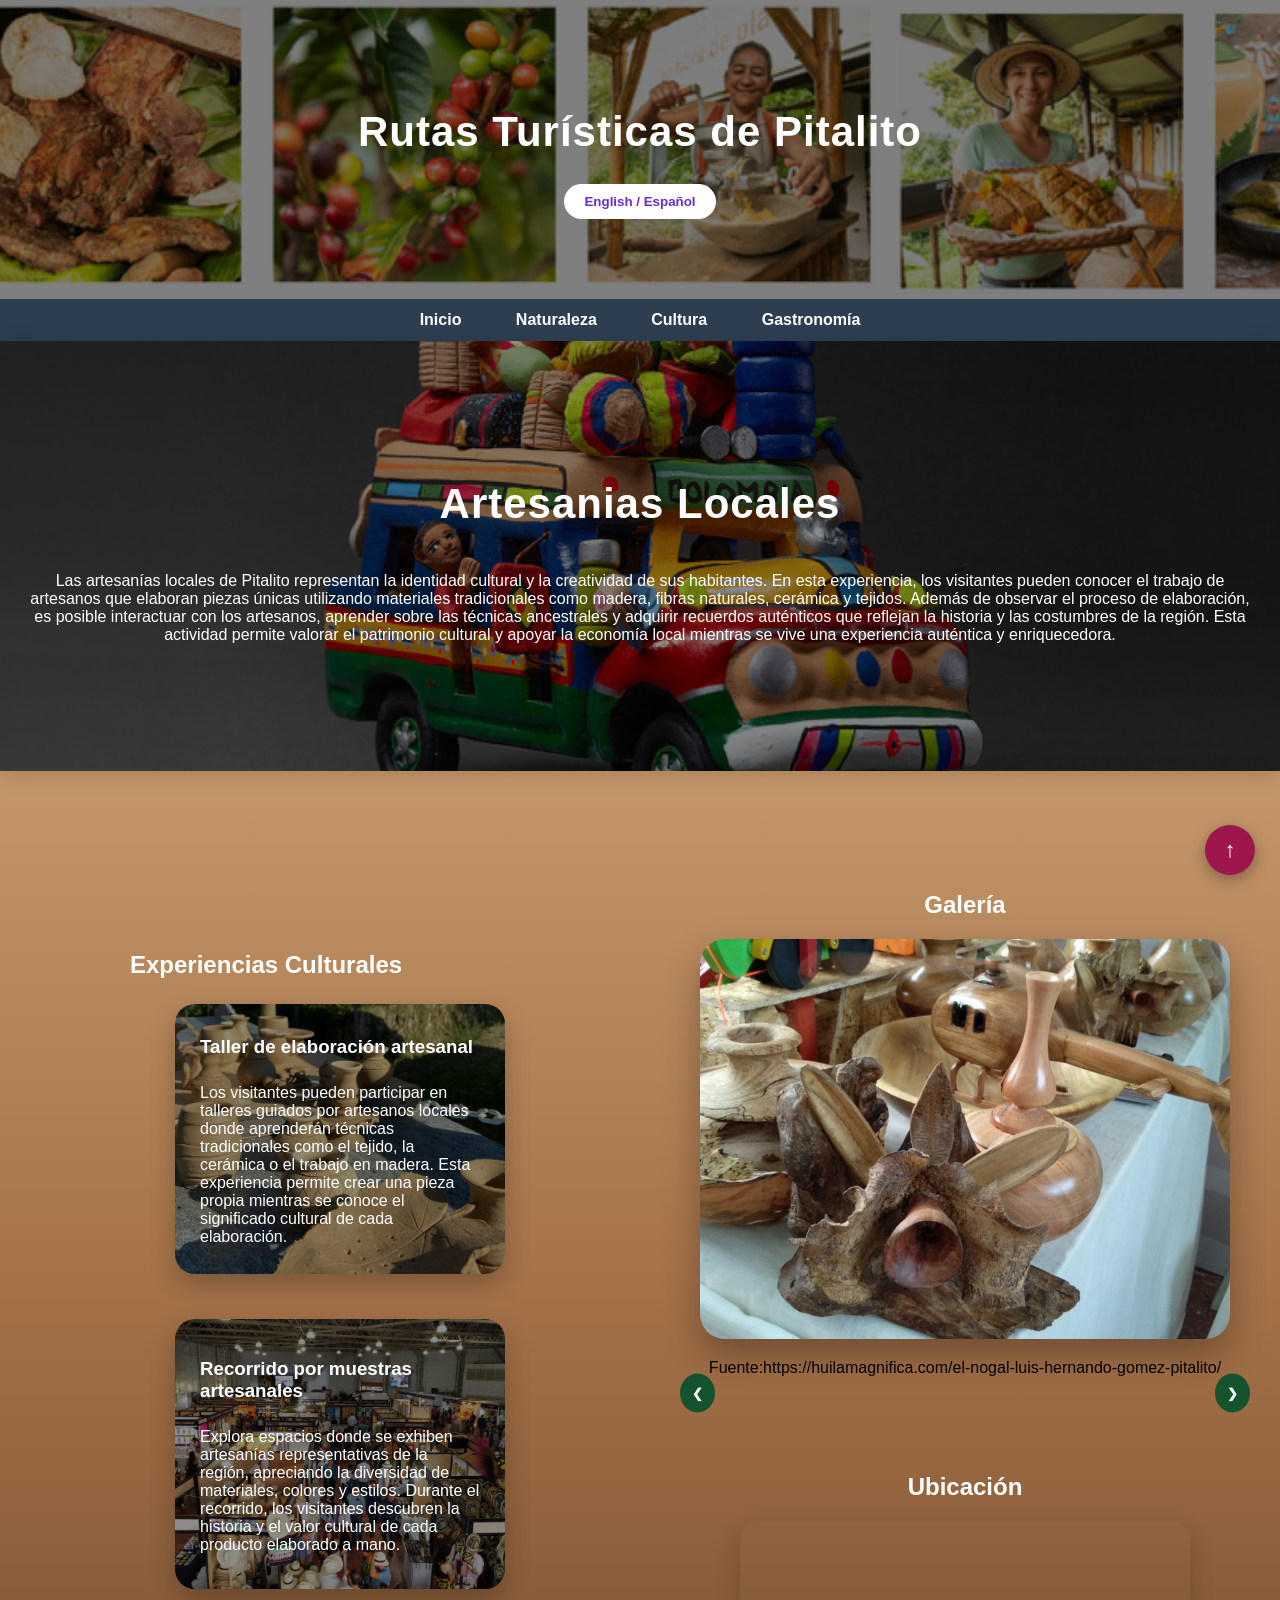
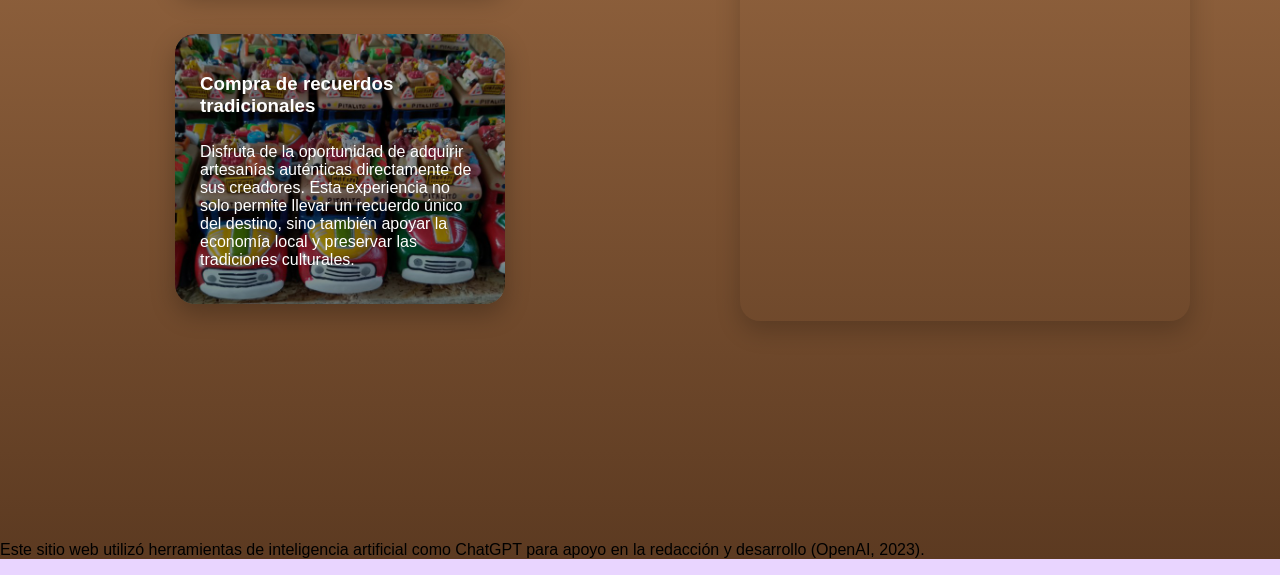
==== artesanias.html @ 1d229883 "Update artesanias.html" ====
<!DOCTYPE html>
<html lang="es">
<head>
<meta charset="UTF-8">
<meta name="viewport" content="width=device-width, initial-scale=1.0">
<title>Artesanias Locales</title>
<link rel="stylesheet" href="styles.css">
</head>

<body class="artesanias-page">

<header>
<h1 id="title">Rutas Turísticas de Pitalito</h1>
<button onclick="changeLanguage()">English / Español</button>
</header>

<nav class="navbar">
<ul>
<li><a href="index.html" id="nav-home">Inicio</a></li>
<li><a href="naturaleza.html" id="nav-nature">Naturaleza</a></li>
<li><a href="cultura.html" id="nav-culture">Cultura</a></li>
<li><a href="gastronomia.html" id="nav-food">Gastronomía</a></li>
</ul>
</nav>

<header class="sub3-hero">
<h1 id="artesanias-title">Artesanias Locales</h1>

<p id="artesanias-hero">
Las artesanías locales de Pitalito representan la identidad cultural y la creatividad de sus habitantes.
En esta experiencia, los visitantes pueden conocer el trabajo de artesanos que elaboran piezas únicas utilizando materiales tradicionales como madera, fibras naturales, cerámica y tejidos.
Además de observar el proceso de elaboración, es posible interactuar con los artesanos, aprender sobre las técnicas ancestrales y adquirir recuerdos auténticos que reflejan la historia y las costumbres de la región.
Esta actividad permite valorar el patrimonio cultural y apoyar la economía local mientras se vive una experiencia auténtica y enriquecedora.
</p>
</header>

<main class="detail-container">

<div class="artesanias-layout">

<!-- ⭐ EXPERIENCIAS -->
<section class="experiences">

<h2 id="art-exp-title">Experiencias Culturales</h2>

<div class="exp-grid">

<div class="exp-card artesanias1">
<h3 id="art-exp1-title">Taller de elaboración artesanal</h3>
<p id="art-exp1-desc">
Los visitantes pueden participar en talleres guiados por artesanos locales donde aprenderán técnicas tradicionales como el tejido, la cerámica o el trabajo en madera.
Esta experiencia permite crear una pieza propia mientras se conoce el significado cultural de cada elaboración.
</p>
</div>

<div class="exp-card artesanias2">
<h3 id="art-exp2-title">Recorrido por muestras artesanales</h3>
<p id="art-exp2-desc">
Explora espacios donde se exhiben artesanías representativas de la región, apreciando la diversidad de materiales, colores y estilos.
Durante el recorrido, los visitantes descubren la historia y el valor cultural de cada producto elaborado a mano.
</p>
</div>

<div class="exp-card artesanias3">
<h3 id="art-exp3-title">Compra de recuerdos tradicionales</h3>
<p id="art-exp3-desc">
Disfruta de la oportunidad de adquirir artesanías auténticas directamente de sus creadores.
Esta experiencia no solo permite llevar un recuerdo único del destino, sino también apoyar la economía local y preservar las tradiciones culturales.
</p>
</div>

</div>
</section>

<!-- ⭐ COLUMNA DERECHA -->
<div class="right-column">

<!-- ⭐ GALERÍA -->
<section class="gallery">

<h2 id="gallery-title">Galería</h2>

<div class="slide active">
<img src="images/artesaniasa.jpg">
<p class="img-source" id="art-img1">Fuente:https://huilamagnifica.com/el-nogal-luis-hernando-gomez-pitalito/ </p>
</div>

<div class="slide">
<img src="images/artesaniasb.jpg">
<p class="img-source" id="art-img2">Fuente:https://huilamagnifica.com/artesanias-exoticas-jhon-edison-ramirez-pitalito/<e/p>
</div>
  
<div class="slide">
<img src="images/artesaniasc.jpg">
<p class="img-source" id="art-img3">Fuente:https://huilamagnifica.com/cooperativa-de-arte-de-pitalito-coarpi-pitalito/ </p>
</div>

<div class="slide">
<img src="images/artesaniasd.jpg">
<p class="img-source" id="art-img4">Fuente:https://huilamagnifica.com/el-chorote-artesanias-y-ceramicas-acevedo/ </p>
</div>

 
<div class="slide">
<video controls class="gallery-video">
<source src="images/artesanias.mp4" type="video/mp4">
</video>
<p class="img-source" id="art-img5">Fuente: https://www.facebook.com/watch/?v=1665123227615087/</p>
</div>

<div class="slider">
<button class="prev" onclick="moveSlide(-1)">❮</button>
<button class="next" onclick="moveSlide(1)">❯</button>
</div>



<!-- ⭐ MAPA (DEBAJO DE GALERÍA) -->
<section class="map-section">

<h2 id="location-title">Ubicación</h2>

<iframe
src="https://www.google.com/maps?q=Parque+Principal+Pitalito+Huila&output=embed">
</iframe>

</section>

</div>
</div>
</main>

<script>
let index = 0;
const slides = document.querySelectorAll(".slide");

function showSlide(n){
slides.forEach(s => s.classList.remove("active"));
slides[n].classList.add("active");
}

function moveSlide(step){
index += step;
if(index >= slides.length) index = 0;
if(index < 0) index = slides.length - 1;
showSlide(index);
}
</script>

<script src="script.js"></script>

  <a href="#" class="back-to-top">↑</a>
<footer class="footer">
  <p>
    Este sitio web utilizó herramientas de inteligencia artificial como ChatGPT 
    para apoyo en la redacción y desarrollo (OpenAI, 2023).
  </p>
</footer>
  
</body>
</html>
---- styles.css ----
/* =========================
   CONFIGURACIÓN GENERAL
========================= */

html, body {
    margin: 0;
    padding: 0;
    font-family: 'Segoe UI', sans-serif;
    background-color: #e9d5ff;
    scroll-behavior: smooth;
}

/* Contenedor general */
main {
    max-width: 1200px;
    margin: 40px auto;
}

/* =========================
   HEADER
========================= */

header {
    background:
        linear-gradient(rgba(0,0,0,0.5), rgba(0,0,0,0.5)),
        url("images/pitalito.jpg");

    background-size: cover;
    background-position: center;
    background-repeat: no-repeat;

    color: white;
    text-align: center;
    padding: 80px 20px;
    box-shadow: 0 4px 20px rgba(0,0,0,0.15);
}

header h1{
    font-size: 42px;
    letter-spacing: 1px;
}

button {
    padding: 10px 20px;
    border: none;
    border-radius: 30px;
    background-color: white;
    color: #6d28d9;
    cursor: pointer;
    font-weight: bold;
    transition: 0.3s;
}

button:hover {
    background-color: #f3f0ff;
    transform: scale(1.05);
}

/* =========================
   NAVBAR
========================= */

.navbar {
    background-color: #2c3e50;
    padding: 12px 0;
    text-align: center;
}

.navbar ul {
    list-style: none;
    padding: 0;
    margin: 0;
}

.navbar li {
    display: inline-block;
    margin: 0 25px;
}

.navbar a {
    text-decoration: none;
    color: white;
    font-weight: bold;
    transition: 0.3s;
}

.navbar a:hover {
    color: #f39c12;
}

/* =========================
   SECCIONES GENERALES
========================= */

section {
    padding: 60px 40px;
    margin-bottom: 40px;
}

.category {
    padding-top: 0;
}

/* =========================
   SECCIÓN DESTACADA BASE
========================= */

.highlight-section {

    background: rgba(255,255,255,0.75);
    backdrop-filter: blur(10px);

    padding: 60px 20px;
    border-radius: 25px;

    margin-bottom: 30px;

    text-align: center;
    max-width: 1100px;
    margin-left: auto;
    margin-right: auto;

    box-shadow: 0 10px 30px rgba(0,0,0,0.15);
}

.highlight-section h2 {
    font-size: 42px;
    margin-bottom: 15px;
}

.highlight-section p {
    font-size: 18px;
    max-width: 750px;
    margin: 0 auto;
    line-height: 1.7;
}

/* =========================
   NATURALEZA
========================= */

.nature-section h2 {
    color: #14532d;
}

/* =========================
   CULTURA
========================= */

.culture-section h2 {
    color: #1e3a8a;
}

/* =========================
   GASTRONOMÍA
========================= */

.food-section h2 {
    color: #7f1d1d;
}

/* =========================
   HOME - CUADRO BIENVENIDA
========================= */

.home-section {

    background: rgba(255,255,255,0.75);
    backdrop-filter: blur(10px);

    padding-top: 0.5cm;
    padding-bottom: 0.5cm;
    padding-left: 40px;
    padding-right: 40px;

    border-radius: 25px;
    text-align: center;

    max-width: 1100px;
    margin: 40px auto;

    box-shadow: 0 10px 30px rgba(0,0,0,0.15);
}

.home-section h2,
.home-section p {
    max-width: 900px;
    margin-left: auto;
    margin-right: auto;
}

.home-section h2 {
    color: #9d174d;
    font-size: 42px;
}

.home-section p {
    color: #4b5563;
    font-size: 18px;
    line-height: 1.7;
}

/* =========================
   GRID DE CATEGORÍAS
========================= */

.category-content {
    display: grid;
    grid-template-columns: repeat(2, 1fr);
    gap: 40px;
    max-width: 1100px;
    margin: 0 auto;
}

/* =========================
   TARJETAS
========================= */

.card {

    background: white;
    padding: 30px;
    border-radius: 20px;

    box-shadow: 0 10px 30px rgba(0,0,0,0.15);

    transition: all 0.35s ease;

    text-align: center;

    position: relative;
    overflow: hidden;
}

.card h3 {
    font-size: 24px;
    margin-bottom: 15px;
    color: #14532d;
}

.card img {
    width: 100%;
    max-width: 260px;
    height: 170px;
    object-fit: cover;
    border-radius: 15px;
    margin: 15px auto;
    display: block;
}

.card p {
    font-size: 16px;
    line-height: 1.6;
    margin-top: 15px;
    color: #444;
}

/* =========================
   CARDS NATURALEZA
========================= */

.nature-page .card {
    background: linear-gradient(90deg,#dcfce7,#bbf7d0);
    border: 2px solid #86efac;
}

/* =========================
   CARDS CULTURA
========================= */

.culture-page .card {
    background: linear-gradient(90deg,#dbeafe,#bfdbfe);
    border: 2px solid #93c5fd;
}

/* =========================
   CARDS GASTRONOMÍA
========================= */

.gastronomia-page .card {
    background: linear-gradient(90deg,#fee2e2,#fecaca);
    border: 2px solid #fca5a5;
}

.gastronomia-page .card h3 {
    color: #7f1d1d;
}

/* =========================
   CARDS INICIO
========================= */

.home-cards {
    display: grid;
    grid-template-columns: repeat(auto-fit,minmax(300px,1fr));
    gap: 40px;
    max-width: 1200px;
    margin: 40px auto;
    padding: 0 40px;
}

.home-cards .card {
    text-align: center;
    padding: 40px 30px;
    border-radius: 25px;
    background: linear-gradient(90deg,#fef3c7,#fde68a);
    box-shadow: 0 8px 25px rgba(0,0,0,0.15);
    border: 2px solid #fcd34d;
}

.home-cards .card h3 {
    font-size: 28px;
    margin-bottom: 15px;
    color: #92400e;
}

.home-cards .card p {
    font-size: 16px;
    line-height: 1.6;
    margin-bottom: 25px;
    color: #4b5563;
}

.home-cards .card .btn {
    display: inline-block;
    padding: 12px 25px;
    font-weight: bold;
    background-color: #9d174d;
    color: white;
    border-radius: 25px;
    text-decoration: none;
}

/* =========================
   FONDOS DE PÁGINAS
========================= */

body.home-page{
    background: linear-gradient(135deg, #0f2027, #2c5364, #a8e6cf);
    min-height: 100vh;
}

body.nature-page,
body.culture-page,
body.gastronomia-page {
    background: linear-gradient(135deg, #0f2027, #2c5364, #a8e6cf);
    min-height: 100vh;
}

/* capa oscura sobre fondo */

body::before {
    content: "";
    position: fixed;
    top: 0;
    left: 0;

    width: 100%;
    height: 100%;

    background: rgba(0,0,0,0.25);

    z-index: -1;
}

/* =========================
   RESPONSIVE
========================= */

@media (max-width:768px){

    main{
        margin:20px auto;
    }

    section{
        padding:40px 20px;
    }

    .category-content{
        grid-template-columns:1fr;
    }

    .card img{
        max-width:100%;
    }

    .highlight-section h2{
        font-size:32px;
    }

    .home-cards{
        grid-template-columns:1fr;
        padding:0 20px;
    }

}

/* Ocultar navbar solo en inicio */

.home-page .navbar{
    display:none;
}

.hero{
    height: 85vh;

    background:
    linear-gradient(rgba(0,0,0,0.45), rgba(0,0,0,0.45)),
    url("images/Hero.jpg");

    background-size: cover;
    background-position: center;

    display: flex;
    align-items: center;
    justify-content: center;

    text-align: center;
    color: white;
}

.hero-content{
    max-width: 700px;
    padding: 20px;
}

.hero h2{
    font-size: 55px;
    margin-bottom: 20px;
}

.hero p{
    font-size: 20px;
    line-height: 1.6;
    margin-bottom: 30px;
}

.hero-btn{
    background: #f39c12;
    color: white;
    padding: 15px 35px;
    border-radius: 30px;
    text-decoration: none;
    font-weight: bold;
    transition: 0.3s;
}

.hero-btn:hover{
    background: #e67e22;
    transform: scale(1.05);
}
.btn-sub{
display:inline-block;
margin-top:15px;
padding:10px 22px;
background:#14532d;
color:white;
border-radius:20px;
text-decoration:none;
font-weight:bold;
transition:0.3s;
}

.btn-sub:hover{
background:#22c55e;
transform:scale(1.05);
}
.sub-hero{
height:30vh;
background:
linear-gradient(rgba(0,0,0,0.4),rgba(0,0,0,0.4)),
url("images/guaitipan1.jpg");
background-size:cover;
background-position:center;
display:flex;
flex-direction:column;
justify-content:center;
align-items:center;
color:white;
text-align:center;
}

.detail-container{
max-width:1100px;
margin:auto;
padding:40px 20px;
}

.detail-box{
background:white;
padding:40px;
border-radius:20px;
box-shadow:0 10px 30px rgba(0,0,0,0.15);
margin-bottom:40px;
text-align:center;
}

.gallery{
text-align:center;
margin-bottom:40px;
}

.slider{
position:relative;
max-width:700px;
margin:auto;
}

.slide{
width:100%;
border-radius:20px;
display:none;
}

.slide.active{
display:block;
}

.prev,.next{
position:absolute;
top:50%;
transform:translateY(-50%);
background:#14532d;
color:white;
border:none;
padding:12px;
cursor:pointer;
border-radius:50%;
}
.experiences{
margin-top:60px;
text-align:center;
}

.exp-grid{
display:flex;
gap:25px;
justify-content:center;
flex-wrap:wrap;
margin-top:25px;
}

.exp-card{
width:280px;
background:white;
padding:25px;
border-radius:20px;
box-shadow:0 10px 25px rgba(0,0,0,0.15);
transition:0.3s;
}

.exp-card:hover{
transform:translateY(-8px);
}

.exp-card h3{
color:#14532d;
margin-bottom:10px;
}
.prev{ left:-20px;}
.next{ right:-20px;}

.map-section{
text-align:center;
}

.map-section iframe{
width:100%;
height:400px;
border-radius:20px;
border:none;
box-shadow:0 10px 25px rgba(0,0,0,0.2);
}

.slide img,
.gallery-video{
width:100%;
height:400px;
object-fit:cover;
border-radius:25px;
box-shadow:0 15px 35px rgba(0,0,0,0.3);
margin:20px auto;
display:block;
}

.gallery-video{
width:100%;
border-radius:20px;
box-shadow:0 10px 25px rgba(0,0,0,0.2);
}
.guaitipan-layout{
display:flex;
justify-content:center;
gap:60px;
margin-top:50px;
align-items:flex-start;
}

/* EXPERIENCIAS */
.experiences{
width:420px;
text-align:left;
}

.exp-card{
background:white;
padding:20px;
margin-bottom:20px;
border-radius:18px;
box-shadow:0 10px 25px rgba(0,0,0,0.15);
}

/* GALERÍA */
.gallery{
width:100%;
max-width:900px;
margin:auto;
}
/* CARD EXPERIENCIAS CON IMAGEN */

.exp-card{
position:relative;
color:white;
height:220px;
display:flex;
flex-direction:column;
justify-content:center;
border-radius:20px;
overflow:hidden;
padding:25px;
box-shadow:0 10px 25px rgba(0,0,0,0.25);
}

/* CAPA OSCURA PARA QUE EL TEXTO SE LEA */
.exp-card::before{
content:"";
position:absolute;
top:0;
left:0;
width:100%;
height:100%;
background:rgba(0,0,0,0.45);
z-index:1;
}

/* TEXTO ENCIMA */
.exp-card h3,
.exp-card p{
position:relative;
z-index:2;
}

/* IMÁGENES DE FONDO */

.senderismo{
background:url("images/senderismo.jpg") center/cover;
}

.aves{
background:url("images/aves.jpg") center/cover;
}

.foto{
background:url("images/fotografia.jpg") center/cover;
}

.parque1{
background:url("images/parque1.jpg") center/cover;
}

.parque2{
background:url("images/parque2.jpg") center/cover;
}

.parque3{
background:url("images/parque3.jpg") center/cover;
}
.artesanias1{
background:url("images/artesanias0.jpg") center/cover;
}
.artesanias2{
background:url("images/artesanias2.jpg") center/cover;
}
.artesanias3{
background:url("images/artesanias3.jpg") center/cover;
}

.matrimonio1{
background:url("images/matrimonio1.jpg") center/cover;
}
.matrimonio2{
background:url("images/matrimonio2.jpg") center/cover;
}
.matrimonio3{
background:url("images/matrimonio3.jpg") center/cover;
}

.boscafe1{
background:url("images/boscafe1.jpg") center/cover;
}
.boscafe2{
background:url("images/boscafe2.jpg") center/cover;
}
.boscafe3{
background:url("images/boscafe3.jpg") center/cover;
}
.detail-grid{
max-width:1200px;
margin:60px auto;
display:grid;
grid-template-columns: 1fr 1.4fr;
gap:50px;
align-items:start;
}

/* mapa ocupa solo columna derecha */
.detail-grid .map-section{
grid-column:2;
}

/* EXPERIENCIAS */
.detail-grid .experiences{
text-align:left;
}

/* GALERÍA */
.detail-grid .gallery{
width:100%;
}
.exp-card,
.exp-card h3,
.exp-card p{
color:white;
}
/* FONDO DEGRADADO LAGUNA */

body.guaitipan-page{
background: linear-gradient(
180deg,
#0a2f23 0%,
#0f5132 35%,
#0d6efd 70%,
#38bdf8 100%
);
}
/* TITULOS BLANCOS EN SUBSECCIONES */

.experiences h2,
.gallery h2{
color:white;
}
.sub2-hero{
height:30vh;
background:
linear-gradient(rgba(0,0,0,0.4),rgba(0,0,0,0.4)),
url("images/parque.jpg");
background-size:cover;
background-position:center;
display:flex;
flex-direction:column;
justify-content:center;
align-items:center;
color:white;
text-align:center;
}

body.pueblito-page{
background: linear-gradient(
180deg,
#ffd27f 0%,
#ff9a3c 25%,
#ff5e3a 60%,
#b31217 100%
);
}

.pueblito-layout{
display: grid;
grid-template-columns: 1fr 1fr;
gap: 40px;
align-items: start;
}

.right-column{
display: flex;
flex-direction: column;
gap: 40px;
}

body.artesanias-page{
background: linear-gradient(
180deg,
#f5deb3 0%,
#d2a679 25%,
#a47148 60%,
#5c3a21 100%
);
}

.artesanias-layout{
display: grid;
grid-template-columns: 1fr 1fr;
gap: 40px;
align-items: start;
}

.sub3-hero{
height:30vh;
background:
linear-gradient(rgba(0,0,0,0.4),rgba(0,0,0,0.4)),
url("images/artesanias1.jpg");
background-size:cover;
background-position:center;
display:flex;
flex-direction:column;
justify-content:center;
align-items:center;
color:white;
text-align:center;
}

.cafe-layout{
display: grid;
grid-template-columns: 1fr 1fr;
gap: 40px;
align-items: start;
}

body.cafe-page{
background: linear-gradient(
180deg,
#a67c52 0%,
#6f4e37 35%,
#4b2e2b 70%,
#1c0f0a 100%
);
}

.sub4-hero{
height:30vh;
background:
linear-gradient(rgba(0,0,0,0.4),rgba(0,0,0,0.4)),
url("images/cafe.jpg");
background-size:cover;
background-position:center;
display:flex;
flex-direction:column;
justify-content:center;
align-items:center;
color:white;
text-align:center;
}

.sub5-hero{
height:30vh;
background:
linear-gradient(rgba(0,0,0,0.4),rgba(0,0,0,0.4)),
url("images/matrimonio.jpg");
background-size:cover;
background-position:center;
display:flex;
flex-direction:column;
justify-content:center;
align-items:center;
color:white;
text-align:center;
}

.sub6-hero{
height:30vh;
background:
linear-gradient(rgba(0,0,0,0.4),rgba(0,0,0,0.4)),
url("images/boscafe.jpg");
background-size:cover;
background-position:center;
display:flex;
flex-direction:column;
justify-content:center;
align-items:center;
color:white;
text-align:center;
}
body.matrimonio-page{
background: linear-gradient(
    180deg,
    #1e90ff 0%,
    #87cefa 40%,
    #ffffff 100%
);
}

.boscafe-page {
  background: linear-gradient(
    180deg,
    #c19a6b 0%,   /* camel */
    #e6c7a1 40%,  /* tono intermedio */
    #f5f5dc 100%  /* beige */
  );
}

/* MENÚ CENTRADO Y ANCHO COMPLETO */
.menu-section {
  width: 100%;
  padding: 40px;
}

.menu-grid {
  display: grid;
  grid-template-columns: repeat(3, 1fr); /* 3 arriba */
  gap: 25px;
  max-width: 1200px;
  margin: 0 auto; /* CENTRADO */
}

/* CARDS */
.menu-card {
  background: white;
  border-radius: 15px;
  overflow: hidden;
  box-shadow: 0 5px 15px rgba(0,0,0,0.1);
}

.menu-card img {
  width: 100%;
  height: 200px;
  object-fit: cover;
}

.menu-info {
  padding: 15px;
  text-align: center;
}

/* GALERÍA Y MAPA */
.bottom-section {
  display: grid;
  grid-template-columns: 1fr 1fr;
  gap: 25px;
  max-width: 1200px;
  margin: 40px auto;
  padding: 20px;
}

/* CAJAS SEPARADAS */
.gallery-box,
.map-box {
  background: white;
  padding: 15px;
  border-radius: 15px;
  box-shadow: 0 5px 15px rgba(0,0,0,0.1);
}

/* GALERÍA */
.gallery-box img {
  width: 100%;
  height: 250px;
  object-fit: cover;
}

.slide {
  display: none;
}

.slide.active {
  display: block;
}

/* MAPA */
.map-box iframe {
  width: 100%;
  height: 250px;
  border: 0;
}

.menu-section h2 {
  text-align: center;
  font-size: 44px;
  font-weight: bold;
  margin-bottom: 30px;
  color: #ffffff;
  letter-spacing: 2px;
  text-shadow: 0 2px 8px rgba(0,0,0,0.6); /* efecto glow suave */
}

.sub-food-hero{
height:30vh;
background:
linear-gradient(rgba(0,0,0,0.4),rgba(0,0,0,0.4)),
url("images/Fogon1.jpg");
background-size:cover;
background-position:center;
display:flex;
flex-direction:column;
justify-content:center;
align-items:center;
color:white;
text-align:center;
}

.fogon-page {
  background: linear-gradient(
    180deg,
    #000000 0%,   /* negro */
    #2c2c2c 50%,  /* gris oscuro */
    #555555 100%  /* gris */
  );
}

.sub-pec-hero{
height:30vh;
background:
linear-gradient(rgba(0,0,0,0.4),rgba(0,0,0,0.4)),
url("images/pecera.jpg");
background-size:cover;
background-position:center;
display:flex;
flex-direction:column;
justify-content:center;
align-items:center;
color:white;
text-align:center;
}

/* BOTÓN VOLVER ARRIBA */
.back-to-top {
    position: fixed;
    bottom: 25px;
    right: 25px;

    width: 50px;
    height: 50px;

    background: #9d174d;
    color: white;

    border-radius: 50%;
    text-align: center;
    line-height: 50px;

    font-size: 22px;
    font-weight: bold;

    text-decoration: none;

    box-shadow: 0 5px 15px rgba(0,0,0,0.3);

    transition: 0.3s;

    z-index: 999;
}

.back-to-top:hover {
    background: #f39c12;
    transform: scale(1.1);
}
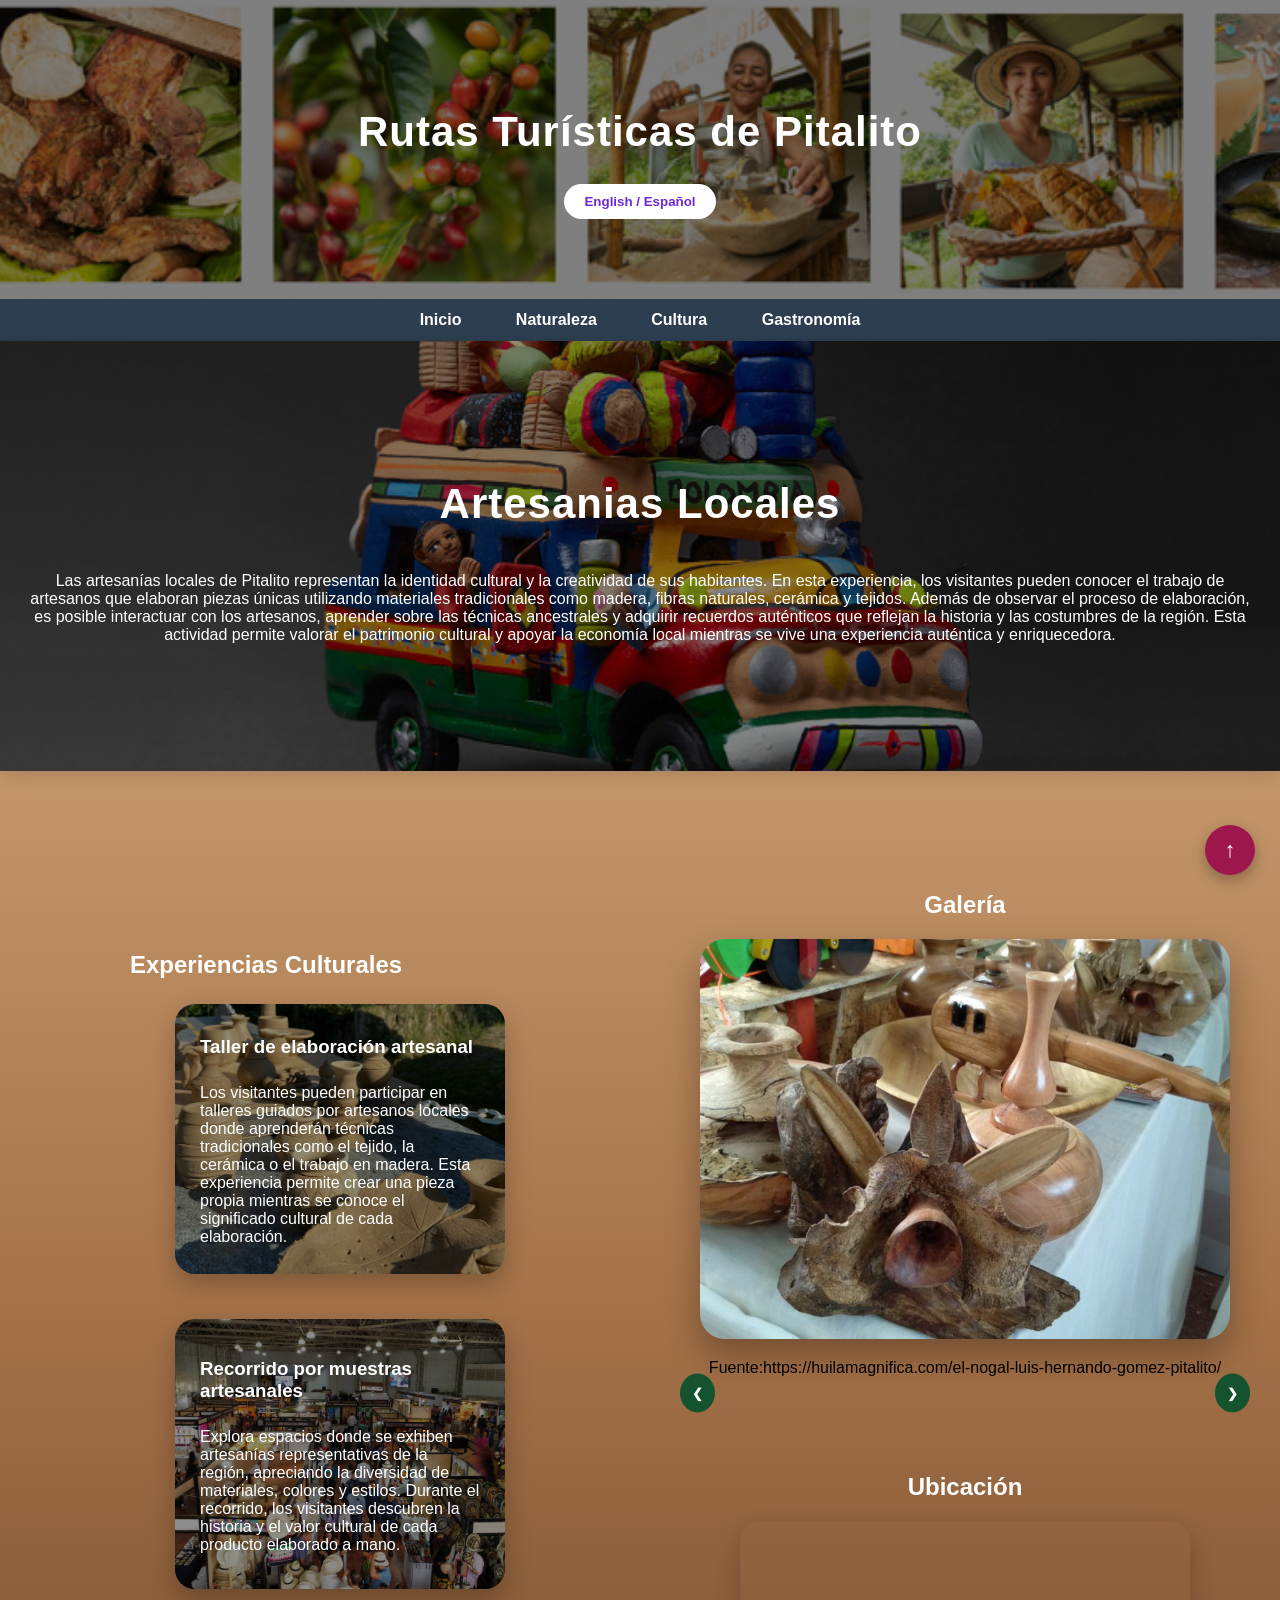
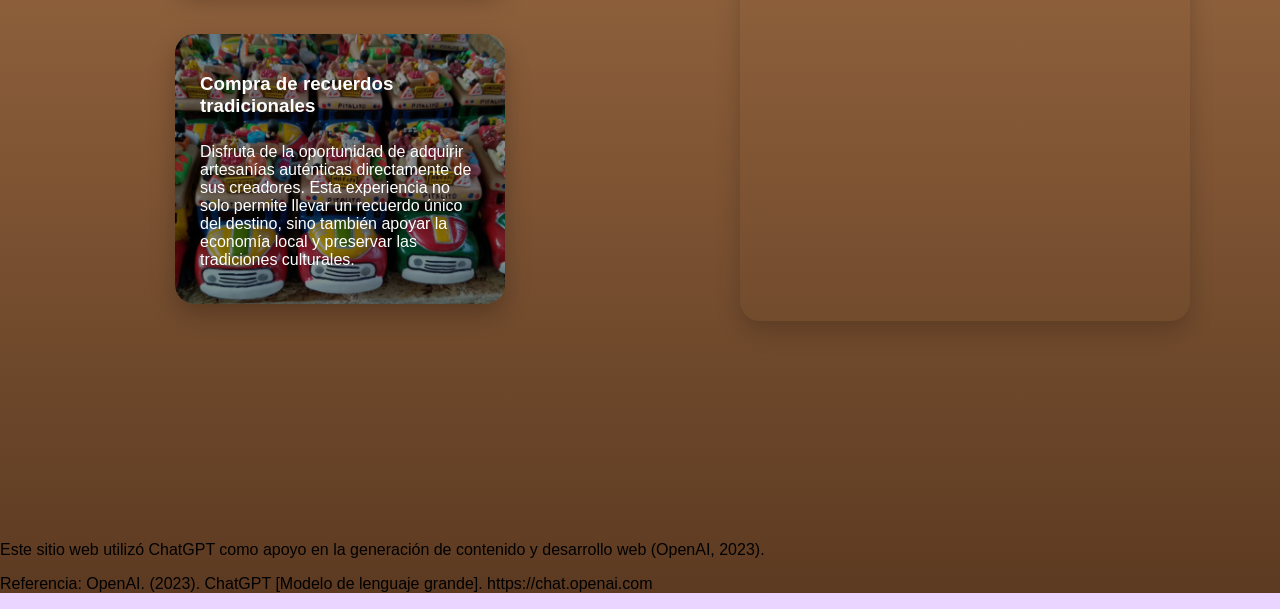
==== commit 3c584479: "Update artesanias.html" ====
--- a/artesanias.html
+++ b/artesanias.html
@@ -152,8 +152,10 @@
   <a href="#" class="back-to-top">↑</a>
 <footer class="footer">
   <p>
-    Este sitio web utilizó herramientas de inteligencia artificial como ChatGPT 
-    para apoyo en la redacción y desarrollo (OpenAI, 2023).
+    Este sitio web utilizó ChatGPT como apoyo en la generación de contenido y desarrollo web (OpenAI, 2023).
+  </p>
+  <p>
+    Referencia: OpenAI. (2023). ChatGPT [Modelo de lenguaje grande]. https://chat.openai.com
   </p>
 </footer>
   
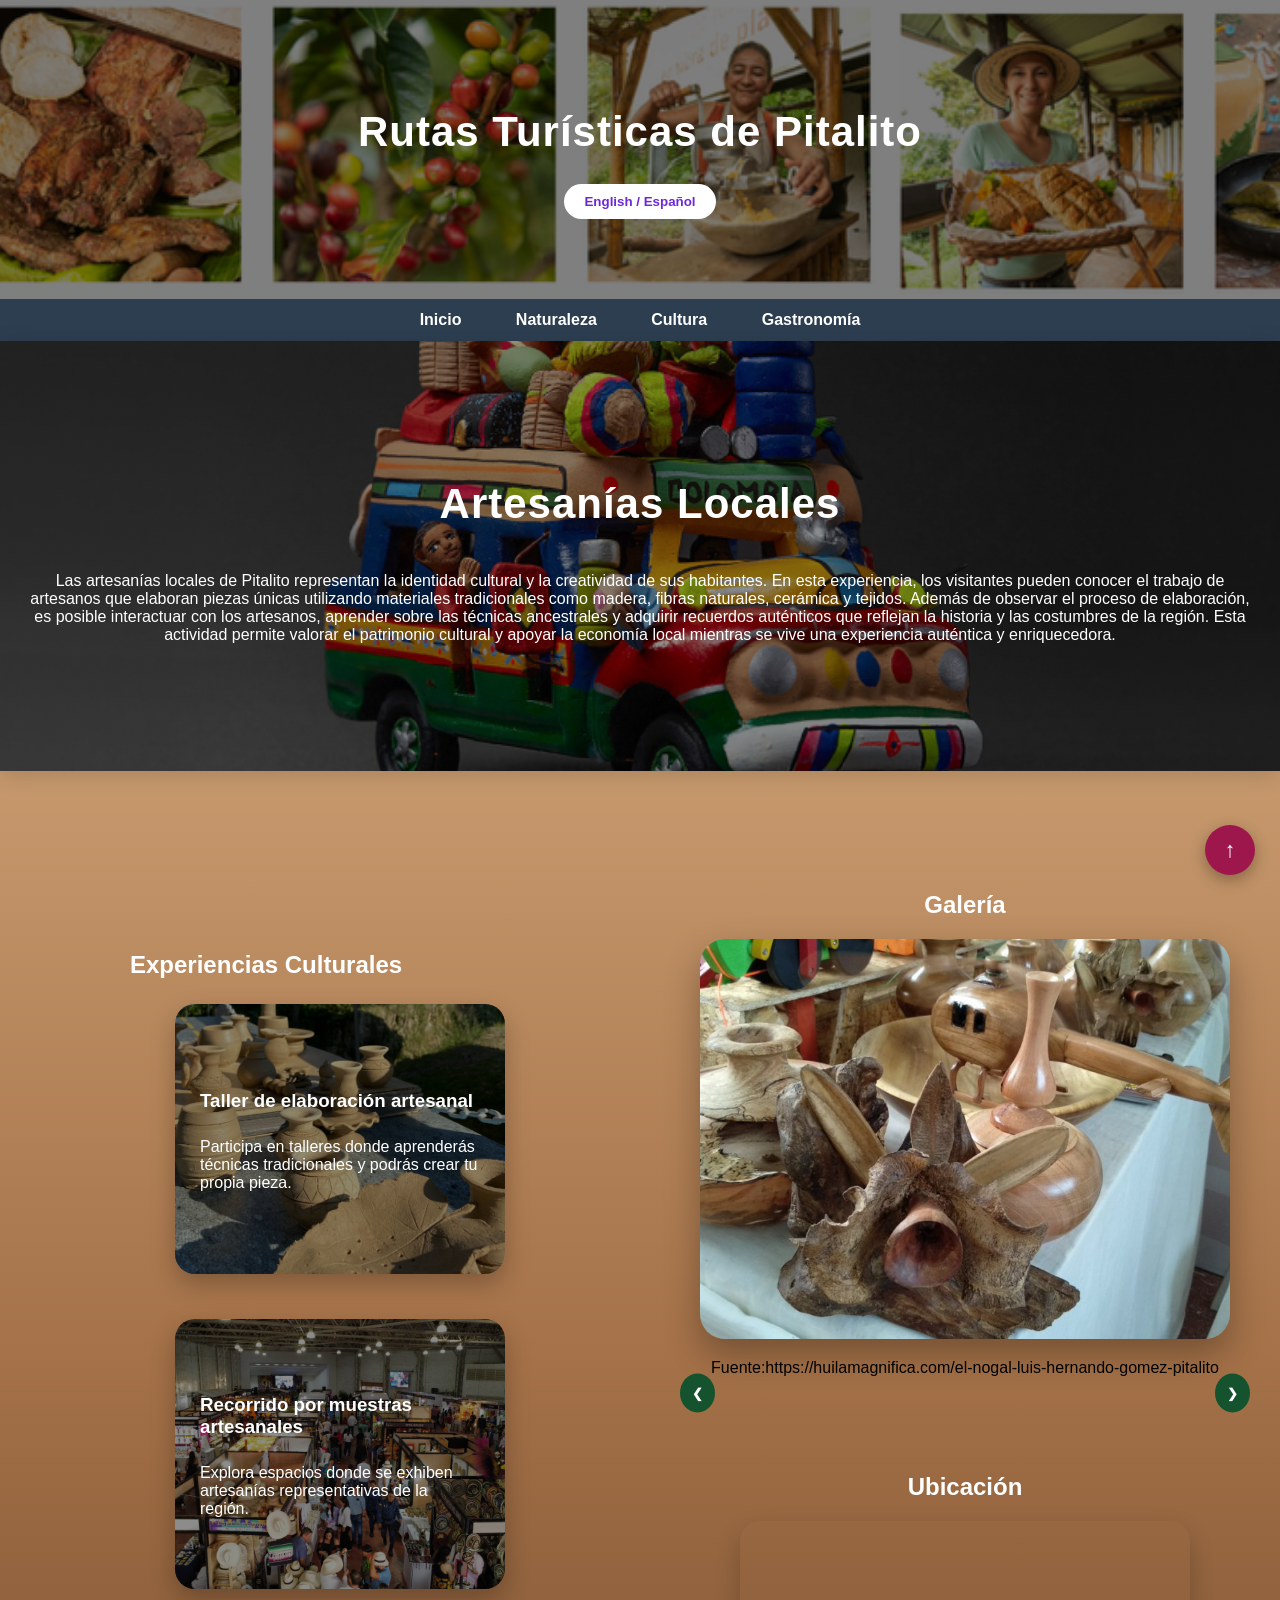
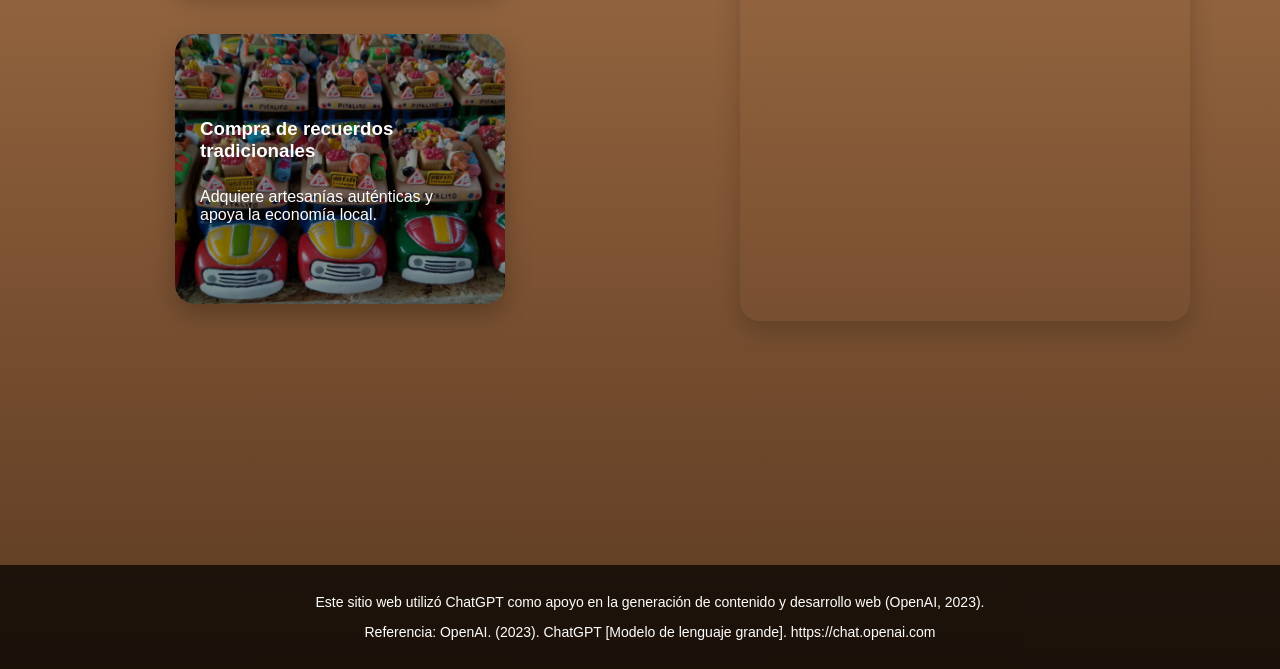
==== commit 36ad9562: "Update artesanias.html" ====
--- a/artesanias.html
+++ b/artesanias.html
@@ -5,6 +5,7 @@
 <meta name="viewport" content="width=device-width, initial-scale=1.0">
 <title>Artesanias Locales</title>
 <link rel="stylesheet" href="styles.css">
+<link href="https://fonts.googleapis.com/css2?family=Poppins:wght@300;400;600&family=Playfair+Display:wght@600&display=swap" rel="stylesheet">
 </head>
 
 <body class="artesanias-page">
--- a/styles.css
+++ b/styles.css
@@ -1054,3 +1054,148 @@
     background: #f39c12;
     transform: scale(1.1);
 }
+.footer {
+    width: 100%;
+    background: rgba(0,0,0,0.7);
+    color: white;
+    text-align: center;
+    padding: 15px 10px;
+    font-size: 14px;
+    position: relative;
+    bottom: 0;
+    margin-top: 40px;
+}
+
+.pecera-page {
+  background: linear-gradient(
+    180deg,
+    #000000 0%,   /* negro */
+    #2c2c2c 50%,  /* gris oscuro */
+    #555555 100%  /* gris */
+  );
+}
+
+/* =========================
+   RESPONSIVE COMPLETO
+========================= */
+
+@media (max-width: 768px){
+
+    /* GENERAL */
+    main{
+        margin: 20px auto;
+        padding: 0 15px;
+    }
+
+    section{
+        padding: 30px 15px;
+    }
+
+    /* NAVBAR EN COLUMNA */
+    .navbar li{
+        display: block;
+        margin: 10px 0;
+    }
+
+    /* HERO */
+    .hero{
+        height: auto;
+        padding: 60px 20px;
+    }
+
+    .hero h2{
+        font-size: 32px;
+    }
+
+    .hero p{
+        font-size: 16px;
+    }
+
+    /* SUB HERO */
+    .sub-hero,
+    .sub2-hero,
+    .sub3-hero,
+    .sub4-hero,
+    .sub5-hero,
+    .sub6-hero,
+    .sub-food-hero,
+    .sub-pec-hero{
+        height: auto;
+        padding: 40px 20px;
+    }
+
+    /* LAYOUTS → COLUMNAS */
+    .guaitipan-layout,
+    .pueblito-layout,
+    .artesanias-layout,
+    .cafe-layout{
+        display: flex !important;
+        flex-direction: column;
+        gap: 30px;
+    }
+
+    /* GRID A 1 COLUMNA */
+    .pueblito-layout,
+    .artesanias-layout,
+    .cafe-layout{
+        grid-template-columns: 1fr !important;
+    }
+
+    /* EXPERIENCIAS */
+    .experiences{
+        width: 100%;
+    }
+
+    .exp-grid{
+        flex-direction: column;
+        gap: 20px;
+    }
+
+    .exp-card{
+        width: 100%;
+        height: auto;
+        min-height: 180px;
+    }
+
+    /* GALERÍA */
+    .gallery{
+        width: 100%;
+    }
+
+    .slide img,
+    .gallery-video{
+        height: auto;
+        max-height: 250px;
+    }
+
+    /* BOTONES SLIDER */
+    .prev{
+        left: 5px;
+    }
+
+    .next{
+        right: 5px;
+    }
+
+    /* MAPA */
+    .map-section iframe{
+        height: 250px;
+    }
+
+    /* MENÚ (GASTRONOMÍA) */
+    .menu-grid{
+        grid-template-columns: 1fr;
+    }
+
+    /* GALERÍA + MAPA ABAJO */
+    .bottom-section{
+        grid-template-columns: 1fr;
+    }
+
+    /* HOME CARDS */
+    .home-cards{
+        grid-template-columns: 1fr;
+        padding: 0 15px;
+    }
+
+}
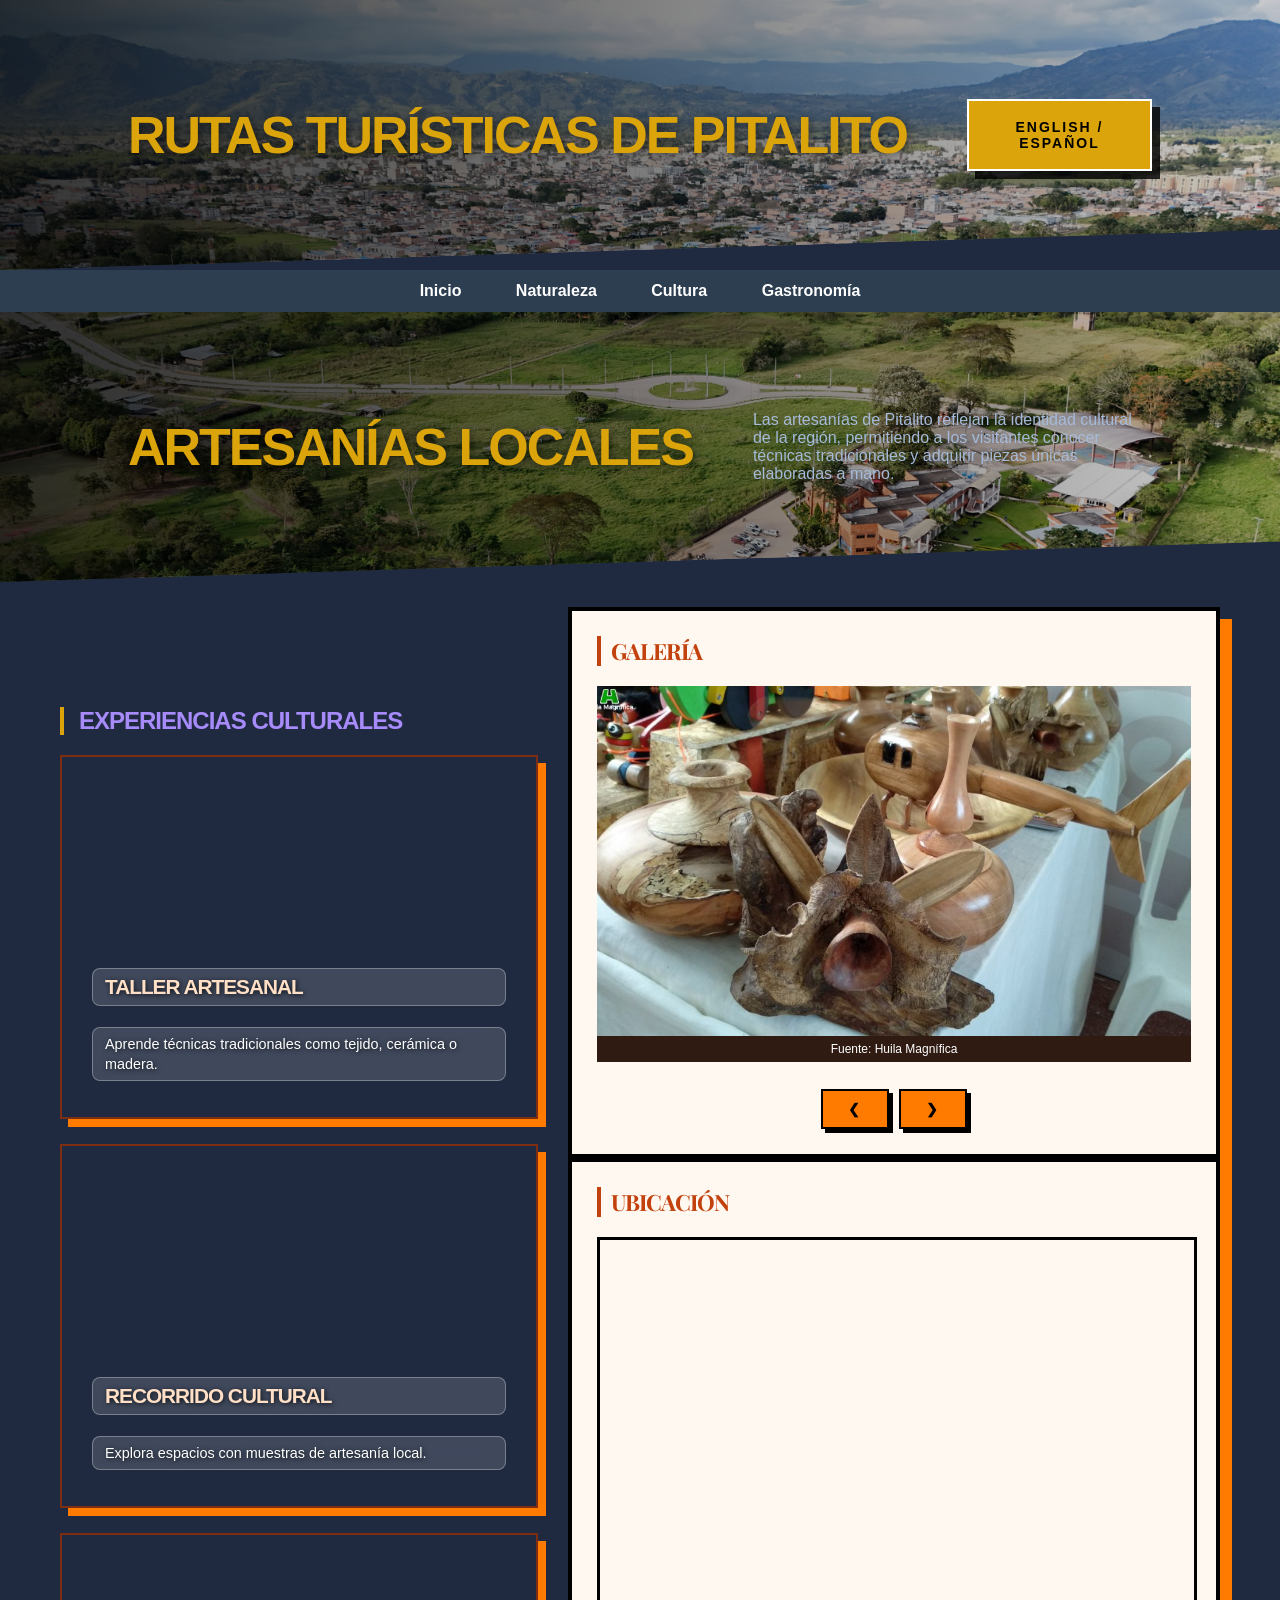
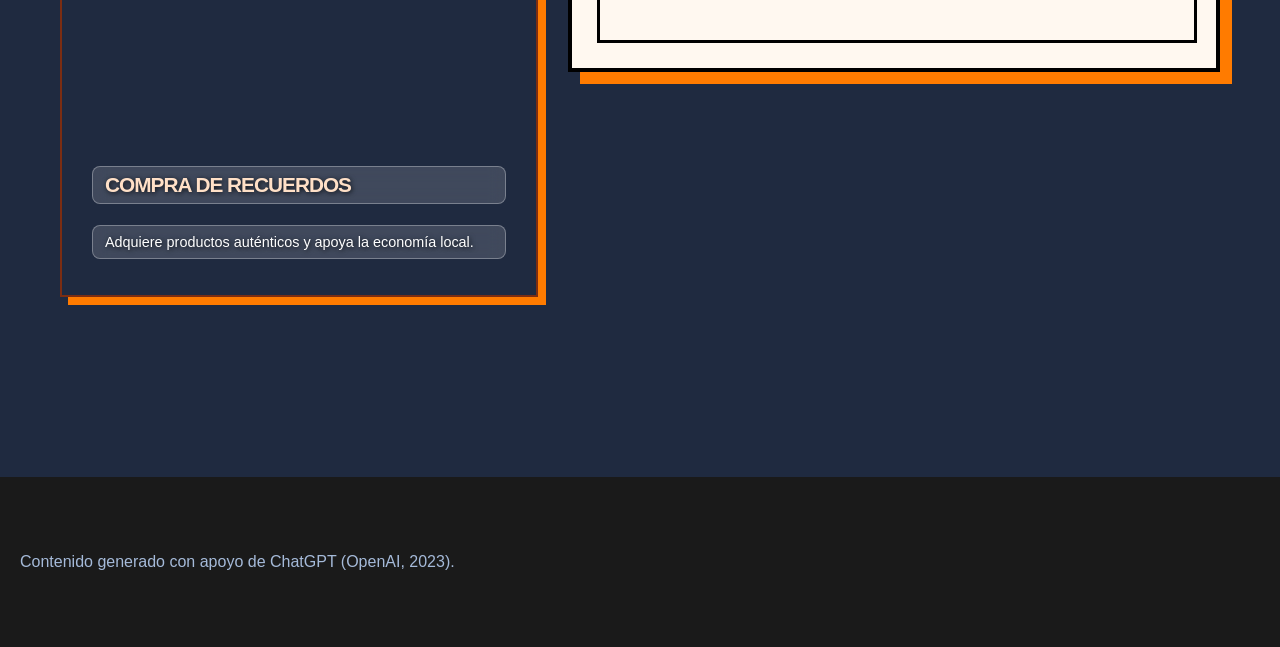
==== commit 96c66abb: "Update artesanias.html" ====
--- a/artesanias.html
+++ b/artesanias.html
@@ -3,7 +3,7 @@
 <head>
 <meta charset="UTF-8">
 <meta name="viewport" content="width=device-width, initial-scale=1.0">
-<title>Artesanias Locales</title>
+<title>Artesanías Locales</title>
 <link rel="stylesheet" href="styles.css">
 <link href="https://fonts.googleapis.com/css2?family=Poppins:wght@300;400;600&family=Playfair+Display:wght@600&display=swap" rel="stylesheet">
 </head>
@@ -17,96 +17,83 @@
 
 <nav class="navbar">
 <ul>
-<li><a href="index.html" id="nav-home">Inicio</a></li>
-<li><a href="naturaleza.html" id="nav-nature">Naturaleza</a></li>
-<li><a href="cultura.html" id="nav-culture">Cultura</a></li>
-<li><a href="gastronomia.html" id="nav-food">Gastronomía</a></li>
+<li><a href="index.html">Inicio</a></li>
+<li><a href="naturaleza.html">Naturaleza</a></li>
+<li><a href="cultura.html">Cultura</a></li>
+<li><a href="gastronomia.html">Gastronomía</a></li>
 </ul>
 </nav>
 
 <header class="sub3-hero">
-<h1 id="artesanias-title">Artesanias Locales</h1>
+<h1 id="artesanias-title">Artesanías Locales</h1>
 
 <p id="artesanias-hero">
-Las artesanías locales de Pitalito representan la identidad cultural y la creatividad de sus habitantes.
-En esta experiencia, los visitantes pueden conocer el trabajo de artesanos que elaboran piezas únicas utilizando materiales tradicionales como madera, fibras naturales, cerámica y tejidos.
-Además de observar el proceso de elaboración, es posible interactuar con los artesanos, aprender sobre las técnicas ancestrales y adquirir recuerdos auténticos que reflejan la historia y las costumbres de la región.
-Esta actividad permite valorar el patrimonio cultural y apoyar la economía local mientras se vive una experiencia auténtica y enriquecedora.
+Las artesanías de Pitalito reflejan la identidad cultural de la región, permitiendo a los visitantes conocer técnicas tradicionales y adquirir piezas únicas elaboradas a mano.
 </p>
 </header>
 
 <main class="detail-container">
 
-<div class="artesanias-layout">
+<div class="horizontal-layout">
 
-<!-- ⭐ EXPERIENCIAS -->
+<!-- EXPERIENCIAS -->
 <section class="experiences">
 
-<h2 id="art-exp-title">Experiencias Culturales</h2>
+<h2>Experiencias Culturales</h2>
 
 <div class="exp-grid">
 
 <div class="exp-card artesanias1">
-<h3 id="art-exp1-title">Taller de elaboración artesanal</h3>
-<p id="art-exp1-desc">
-Los visitantes pueden participar en talleres guiados por artesanos locales donde aprenderán técnicas tradicionales como el tejido, la cerámica o el trabajo en madera.
-Esta experiencia permite crear una pieza propia mientras se conoce el significado cultural de cada elaboración.
-</p>
+<h3>Taller artesanal</h3>
+<p>Aprende técnicas tradicionales como tejido, cerámica o madera.</p>
 </div>
 
 <div class="exp-card artesanias2">
-<h3 id="art-exp2-title">Recorrido por muestras artesanales</h3>
-<p id="art-exp2-desc">
-Explora espacios donde se exhiben artesanías representativas de la región, apreciando la diversidad de materiales, colores y estilos.
-Durante el recorrido, los visitantes descubren la historia y el valor cultural de cada producto elaborado a mano.
-</p>
+<h3>Recorrido cultural</h3>
+<p>Explora espacios con muestras de artesanía local.</p>
 </div>
 
 <div class="exp-card artesanias3">
-<h3 id="art-exp3-title">Compra de recuerdos tradicionales</h3>
-<p id="art-exp3-desc">
-Disfruta de la oportunidad de adquirir artesanías auténticas directamente de sus creadores.
-Esta experiencia no solo permite llevar un recuerdo único del destino, sino también apoyar la economía local y preservar las tradiciones culturales.
-</p>
+<h3>Compra de recuerdos</h3>
+<p>Adquiere productos auténticos y apoya la economía local.</p>
 </div>
 
 </div>
 </section>
 
-<!-- ⭐ COLUMNA DERECHA -->
+<!-- COLUMNA DERECHA -->
 <div class="right-column">
 
-<!-- ⭐ GALERÍA -->
+<!-- GALERÍA -->
 <section class="gallery">
 
-<h2 id="gallery-title">Galería</h2>
+<h2>Galería</h2>
 
 <div class="slide active">
 <img src="images/artesaniasa.jpg">
-<p class="img-source" id="art-img1">Fuente:https://huilamagnifica.com/el-nogal-luis-hernando-gomez-pitalito/ </p>
+<p class="img-source">Fuente: Huila Magnífica</p>
 </div>
 
 <div class="slide">
 <img src="images/artesaniasb.jpg">
-<p class="img-source" id="art-img2">Fuente:https://huilamagnifica.com/artesanias-exoticas-jhon-edison-ramirez-pitalito/<e/p>
+<p class="img-source">Fuente: Huila Magnífica</p>
 </div>
-  
+
 <div class="slide">
 <img src="images/artesaniasc.jpg">
-<p class="img-source" id="art-img3">Fuente:https://huilamagnifica.com/cooperativa-de-arte-de-pitalito-coarpi-pitalito/ </p>
+<p class="img-source">Fuente: Huila Magnífica</p>
 </div>
 
 <div class="slide">
 <img src="images/artesaniasd.jpg">
-<p class="img-source" id="art-img4">Fuente:https://huilamagnifica.com/el-chorote-artesanias-y-ceramicas-acevedo/ </p>
+<p class="img-source">Fuente: Huila Magnífica</p>
 </div>
 
- 
 <div class="slide">
 <video controls class="gallery-video">
 <source src="images/artesanias.mp4" type="video/mp4">
 </video>
-<p class="img-source" id="art-img5">Fuente: https://www.facebook.com/watch/?v=1665123227615087/</p>
+<p class="img-source">Fuente: Facebook</p>
 </div>
 
 <div class="slider">
@@ -114,16 +101,14 @@
 <button class="next" onclick="moveSlide(1)">❯</button>
 </div>
 
+</section>
 
-
-<!-- ⭐ MAPA (DEBAJO DE GALERÍA) -->
+<!-- MAPA -->
 <section class="map-section">
 
-<h2 id="location-title">Ubicación</h2>
+<h2>Ubicación</h2>
 
-<iframe
-src="https://www.google.com/maps?q=Parque+Principal+Pitalito+Huila&output=embed">
-</iframe>
+<iframe src="https://www.google.com/maps?q=Parque+Principal+Pitalito&output=embed"></iframe>
 
 </section>
 
@@ -148,17 +133,9 @@
 }
 </script>
 
-<script src="script.js"></script>
+<footer class="footer">
+<p>Contenido generado con apoyo de ChatGPT (OpenAI, 2023).</p>
+</footer>
 
-  <a href="#" class="back-to-top">↑</a>
-<footer class="footer">
-  <p>
-    Este sitio web utilizó ChatGPT como apoyo en la generación de contenido y desarrollo web (OpenAI, 2023).
-  </p>
-  <p>
-    Referencia: OpenAI. (2023). ChatGPT [Modelo de lenguaje grande]. https://chat.openai.com
-  </p>
-</footer>
-  
 </body>
 </html>
--- a/styles.css
+++ b/styles.css
@@ -1,59 +1,208 @@
 /* =========================
-   CONFIGURACIÓN GENERAL
-========================= */
+/* =========================
+   CONFIGURACIÓN GENERAL (Personalizada)
+========================= */
+
+:root {
+    --primary-color: #28d95a;
+    --accent-color: #dba40b;
+    --bg-gradient: linear-gradient(135deg, #9c2d14 0%, #8243f0 100%);
+    --card-shadow: 0 15px 35px rgba(0,0,0,0.1);
+    --transition: all 0.4s cubic-bezier(0.165, 0.84, 0.44, 1);
+}
 
 html, body {
     margin: 0;
     padding: 0;
-    font-family: 'Segoe UI', sans-serif;
-    background-color: #e9d5ff;
+    font-family: 'Open Sans', sans-serif; /* Tipografía para lectura */
+    background-color: #1f2a40;
+    color: #a5bad9;
     scroll-behavior: smooth;
 }
-
-/* Contenedor general */
-main {
-    max-width: 1200px;
-    margin: 40px auto;
-}
-
-/* =========================
-   HEADER
+ 
+
+/* =========================
+   TIPOGRAFÍA CON COLORES ÚNICOS
+========================= */
+
+h1, h2, h3 {
+    font-family: 'Montserrat', sans-serif;
+    text-transform: uppercase;
+    letter-spacing: -1px;
+}
+
+/* Título principal: Color de acento para máximo contraste en el Hero */
+h1 {
+    color: var(--accent-color); /* Naranja vibrante */
+    text-shadow: 2px 2px 10px rgba(0,0,0,0.5);
+}
+
+/* Títulos de sección: Color primario para elegancia */
+h2 {
+    color: #a78bfa; /* Un morado claro/lavanda que resalta sobre el fondo oscuro */
+    border-left: 4px solid var(--accent-color); /* Detalle visual extra */
+    padding-left: 15px;
+}
+
+/* Títulos de tarjetas/subsecciones: Color blanco o gris azulado claro */
+h3 {
+    color: #ffffff; /* Blanco puro para legibilidad en bloques pequeños */
+    font-size: 1.5rem;
+}
+.footer h3 {
+    color: var(--accent-color); /* Usamos el naranja para los títulos de las columnas del pie de página */
+    margin-bottom: 20px;
+}
+/* =========================
+   HEADER PROFESIONAL (Rediseñado)
 ========================= */
 
 header {
-    background:
-        linear-gradient(rgba(0,0,0,0.5), rgba(0,0,0,0.5)),
+    height: 30vh; /* Altura controlada para subpáginas */
+    background: 
+        linear-gradient(90deg, rgba(0,0,0,0.8) 0%, rgba(0,0,0,0.2) 100%),
         url("images/pitalito.jpg");
-
     background-size: cover;
     background-position: center;
-    background-repeat: no-repeat;
-
-    color: white;
-    text-align: center;
-    padding: 80px 20px;
-    box-shadow: 0 4px 20px rgba(0,0,0,0.15);
-}
-
-header h1{
-    font-size: 42px;
-    letter-spacing: 1px;
-}
-
-button {
+    background-attachment: fixed; /* Efecto Parallax suave */
+    
+    display: flex;
+    align-items: center;
+    justify-content: flex-start; /* Alineación asimétrica */
+   padding: 0 10%;
+    
+    /* Corte diagonal moderno para romper la rigidez */
+    clip-path: polygon(0 0, 100% 0, 100% 85%, 0% 100%);
+    box-shadow: none; /* El clip-path ya define el borde */
+}
+
+/* Contenedor de texto estilo "Vidrio" */
+.header-content {
+    background: rgba(255, 255, 255, 0.1);
+    backdrop-filter: blur(10px);
+    padding: 25px 40px;
+    border-left: 8px solid var(--accent-color); /* Línea gruesa de acento */
+    max-width: 600px;
+}
+
+header h1 {
+    font-family: 'Montserrat', sans-serif;
+    font-size: clamp(32px, 5vw, 52px); /* Tamaño fluido */
+    color: var(--accent-color); /* Color de letra H1 diferenciado */
+    text-transform: uppercase;
+    margin: 0 0 20px 0;
+    line-height: 1;
+    letter-spacing: -2px;
+}
+
+/* =========================
+   BOTONES CUADRADOS (Match con el estilo anterior)
+========================= */
+
+.header-content {
+    background: rgba(255, 255, 255, 0.1);
+    backdrop-filter: blur(10px);
+    padding: 40px;
+    border-left: 8px solid var(--accent-color);
+    
+    /* CAMBIO CLAVE: De vertical a horizontal */
+    display: flex;
+    flex-direction: row; 
+    align-items: center; 
+    justify-content: space-between; /* Empuja el botón al extremo opuesto */
+    
+    max-width: 900px; /* Aumentamos el ancho para que quepan ambos de lado */
+    width: 80%;
+}
+header h1 {
+    font-family: 'Montserrat', sans-serif;
+    font-size: clamp(32px, 5vw, 52px);
+    color: var(--accent-color);
+    text-transform: uppercase;
+    
+    /* CAMBIO CLAVE: Quitamos el margen de abajo y lo ponemos a la derecha */
+    margin: 0 60px 0 0; 
+    
+    line-height: 1;
+    letter-spacing: -2px;
+    flex-shrink: 0; /* Evita que el título se achique si el texto es largo */
+}
+
+
+/* =========================
+   HERO DINÁMICO (Adiós a la rigidez)
+========================= */
+
+.hero {
+    height: 45vh; /* Más impacto visual */
+    background: linear-gradient(rgba(0,0,0,0.3), rgba(0,0,0,0.6)), 
+                url("images/Hero.jpg") center/cover fixed; /* Efecto Parallax */
+    display: flex;
+    align-items: center;
+    justify-content: flex-start; /* Alineación asimétrica */
+    padding-left: 10%;
+    clip-path: polygon(0 0, 100% 0, 100% 90%, 0% 100%); /* Forma orgánica */
+}
+
+.hero-content {
+    background: rgba(100, 100, 100, 0.1);
+    backdrop-filter: blur(15px);
+    padding: 50px;
+    border-radius: 4px;
+    border-left: 5px solid var(--accent-color);
+    max-width: 600px;
+}
+
+.hero h2 {
+    font-size: clamp(2.5rem, 6vw, 4.5rem); /* Tamaño fluido */
+    line-height: 1.1;
+    margin-bottom: 20px;
+    text-shadow: 2px 2px 10px rgba(0,0,0,0.3);
+}
+/* =========================
+   BOTONES ESTILO EDITORIAL (Cuadrados y con Sombra)
+========================= */
+
+.hero-btn, button, .btn-sub {
+    display: inline-block;
+    font-family: 'Montserrat', sans-serif;
+    text-transform: uppercase;
+    font-weight: 700;
+    font-size: 14px;
+    letter-spacing: 2px;
+    padding: 18px 35px;
+    
+    /* Forma Cuadrada Estricta */
+    border-radius: 0 !important; 
+    border: 2px solid #ffffff;
+    
+    background: var(--accent-color);
+    color: black;
+    text-decoration: none;
+    cursor: pointer;
+    position: relative;
+    transition: all 0.2s ease;
+
+    /* Sombra Sólida Estilo "Pop" */
+    box-shadow: 8px 8px 0px rgba(0, 0, 0, 0.8);
+}
+
+/* Efecto al pasar el mouse (Hover) */
+.hero-btn:hover, button:hover, .btn-sub:hover {
+    background: #ffffff;
+    color: #000000;
+    border-color: #000000;
+    
+    /* La sombra se reduce para simular que el botón se "presiona" */
+    box-shadow: 2px 2px 0px rgba(0, 0, 0, 1);
+    transform: translate(4px, 4px);
+}
+
+/* Botón secundario o Navbar si aplica */
+.navbar a.btn-nav {
+    border: 1px solid var(--accent-color);
     padding: 10px 20px;
-    border: none;
-    border-radius: 30px;
-    background-color: white;
-    color: #6d28d9;
-    cursor: pointer;
-    font-weight: bold;
-    transition: 0.3s;
-}
-
-button:hover {
-    background-color: #f3f0ff;
-    transform: scale(1.05);
+    box-shadow: 4px 4px 0px var(--accent-color);
 }
 
 /* =========================
@@ -64,7 +213,7 @@
     background-color: #2c3e50;
     padding: 12px 0;
     text-align: center;
-}
+  }
 
 .navbar ul {
     list-style: none;
@@ -89,50 +238,98 @@
 }
 
 /* =========================
-   SECCIONES GENERALES
-========================= */
-
+   ESTRUCTURA DE CONTENIDOS (Gestión de espacio en blanco)
+========================= */
+
+main {
+    max-width: 1300px;
+    margin: 0 auto;
+    padding: 0 20px;
+}
+
+/* Eliminamos el exceso de blanco con un patrón sutil de fondo */
 section {
-    padding: 60px 40px;
-    margin-bottom: 40px;
-}
-
-.category {
-    padding-top: 0;
-}
-
-/* =========================
-   SECCIÓN DESTACADA BASE
-========================= */
-
-.highlight-section {
-
-    background: rgba(255,255,255,0.75);
-    backdrop-filter: blur(10px);
-
+    padding: 100px 0;
+    background-image: radial-gradient(#d1d5db 0.5px, transparent 0.5px);
+    background-size: 20px 20px; /* Puntismo sutil */
+}
+
+/* Grid uniforme solicitado por el tutor */
+.category-content {
+    display: grid;
+    grid-template-columns: repeat(auto-fit, minmax(350px, 1fr));
+    gap: 30px;
+}
+
+/* =========================
+   TARJETAS (Diseño Editorial)
+========================= */
+
+.card {
+    background: white;
+    border-radius: 0; /* Menos redondeado = más profesional/arquitectónico */
+    border: 1px solid #eee;
+    padding: 0;
+    overflow: hidden;
+    transition: var(--transition);
+}
+
+.card:hover {
+    transform: translateY(-10px);
+    box-shadow: 0 20px 40px rgba(0,0,0,0.1);
+}
+
+.card img {
+    width: 100%;
+    height: 250px; /* Tamaño uniforme estricto */
+    object-fit: cover;
+    filter: grayscale(30%); /* Efecto artístico */
+    transition: var(--transition);
+}
+
+.card:hover img {
+    filter: grayscale(0%);
+}
+
+.card-info {
+    padding: 25px;
+}
+
+/* =========================
+   ICONOGRAFÍA SVG (Dinamismo)
+========================= */
+
+/* Clase para íconos dinámicos */
+.icon-svg {
+    width: 45px;
+    height: 45px;
+    fill: var(--primary-color);
+    margin-bottom: 15px;
+    display: block;
+}
+
+/* =========================
+   FOOTER Y CITAS
+========================= */
+
+.footer {
+    background: #1a1a1a;
     padding: 60px 20px;
-    border-radius: 25px;
-
-    margin-bottom: 30px;
-
+    display: grid;
+    grid-template-columns: repeat(auto-fit, minmax(250px, 1fr));
+    gap: 40px;
+    text-align: left;
+}
+
+.ai-citation {
+    font-style: italic;
+    font-size: 0.85rem;
+    color: #9ca3af;
+    border-top: 1px solid #374151;
+    margin-top: 20px;
+    padding-top: 10px;
     text-align: center;
-    max-width: 1100px;
-    margin-left: auto;
-    margin-right: auto;
-
-    box-shadow: 0 10px 30px rgba(0,0,0,0.15);
-}
-
-.highlight-section h2 {
-    font-size: 42px;
-    margin-bottom: 15px;
-}
-
-.highlight-section p {
-    font-size: 18px;
-    max-width: 750px;
-    margin: 0 auto;
-    line-height: 1.7;
+    grid-column: 1 / -1; /* Ocupa todo el ancho */
 }
 
 /* =========================
@@ -157,102 +354,6 @@
 
 .food-section h2 {
     color: #7f1d1d;
-}
-
-/* =========================
-   HOME - CUADRO BIENVENIDA
-========================= */
-
-.home-section {
-
-    background: rgba(255,255,255,0.75);
-    backdrop-filter: blur(10px);
-
-    padding-top: 0.5cm;
-    padding-bottom: 0.5cm;
-    padding-left: 40px;
-    padding-right: 40px;
-
-    border-radius: 25px;
-    text-align: center;
-
-    max-width: 1100px;
-    margin: 40px auto;
-
-    box-shadow: 0 10px 30px rgba(0,0,0,0.15);
-}
-
-.home-section h2,
-.home-section p {
-    max-width: 900px;
-    margin-left: auto;
-    margin-right: auto;
-}
-
-.home-section h2 {
-    color: #9d174d;
-    font-size: 42px;
-}
-
-.home-section p {
-    color: #4b5563;
-    font-size: 18px;
-    line-height: 1.7;
-}
-
-/* =========================
-   GRID DE CATEGORÍAS
-========================= */
-
-.category-content {
-    display: grid;
-    grid-template-columns: repeat(2, 1fr);
-    gap: 40px;
-    max-width: 1100px;
-    margin: 0 auto;
-}
-
-/* =========================
-   TARJETAS
-========================= */
-
-.card {
-
-    background: white;
-    padding: 30px;
-    border-radius: 20px;
-
-    box-shadow: 0 10px 30px rgba(0,0,0,0.15);
-
-    transition: all 0.35s ease;
-
-    text-align: center;
-
-    position: relative;
-    overflow: hidden;
-}
-
-.card h3 {
-    font-size: 24px;
-    margin-bottom: 15px;
-    color: #14532d;
-}
-
-.card img {
-    width: 100%;
-    max-width: 260px;
-    height: 170px;
-    object-fit: cover;
-    border-radius: 15px;
-    margin: 15px auto;
-    display: block;
-}
-
-.card p {
-    font-size: 16px;
-    line-height: 1.6;
-    margin-top: 15px;
-    color: #444;
 }
 
 /* =========================
@@ -285,917 +386,1232 @@
 .gastronomia-page .card h3 {
     color: #7f1d1d;
 }
-
-/* =========================
-   CARDS INICIO
-========================= */
-
+/* =========================
+   GRID DE 3 COLUMNAS UNIFORMES
+========================= */
 .home-cards {
     display: grid;
-    grid-template-columns: repeat(auto-fit,minmax(300px,1fr));
-    gap: 40px;
-    max-width: 1200px;
-    margin: 40px auto;
-    padding: 0 40px;
-}
-
+    /* Forzamos exactamente 3 columnas en pantallas grandes */
+    grid-template-columns: repeat(3, 1fr); 
+    gap: 30px;
+    max-width: 2300px; /* Un poco más ancho para llenar la pantalla */
+    margin: 60px auto;
+    padding: 0 20px;
+}
+
+/* =========================
+   TARJETAS CON FORMAS ASIMÉTRICAS
+========================= */
 .home-cards .card {
-    text-align: center;
-    padding: 40px 30px;
-    border-radius: 25px;
-    background: linear-gradient(90deg,#fef3c7,#fde68a);
-    box-shadow: 0 8px 25px rgba(0,0,0,0.15);
-    border: 2px solid #fcd34d;
-}
-
+    text-align: left; /* Alineación editorial para mayor seriedad */
+    padding: 50px 35px;
+    background: #ffffff;
+    border: 3px solid #000000; /* Borde sólido estilo Brutalista */
+    box-shadow: 12px 12px 0px var(--accent-color); /* Sombra sólida que llena espacio */
+    transition: var(--transition);
+    position: relative;
+    overflow: hidden;
+}
+
+/* CADA TARJETA CON UNA FORMA DIFERENTE (Border-radius asimétrico) */
+
+/* Tarjeta 1: Esquina superior derecha redondeada */
+.home-cards .card:nth-child(1) {
+    border-radius: 80px 0px 0px 0px;
+}
+
+/* Tarjeta 2: Esquinas alternas (estilo hoja) */
+.home-cards .card:nth-child(2) {
+    border-radius: 0px 80px 0px 80px;
+}
+
+/* Tarjeta 3: Esquina inferior izquierda redondeada */
+.home-cards .card:nth-child(3) {
+    border-radius: 0px 0px 80px 0px;
+}
+
+/* =========================
+   CONTENIDO INTERNO MEJORADO
+========================= */
 .home-cards .card h3 {
-    font-size: 28px;
-    margin-bottom: 15px;
-    color: #92400e;
+    font-size: 24px;
+    margin-bottom: 20px;
+    color: #050505; /* Color de letra H3 diferente */
+    line-height: 1.2;
 }
 
 .home-cards .card p {
-    font-size: 16px;
-    line-height: 1.6;
-    margin-bottom: 25px;
+    font-size: 15px;
+    line-height: 1.8;
+    margin-bottom: 30px;
     color: #4b5563;
-}
-
+    min-height: 100px; /* Asegura que todas tengan la misma altura visual */
+}
+
+/* Botón Cuadrado con Sombra (Match con el estilo anterior) */
 .home-cards .card .btn {
     display: inline-block;
-    padding: 12px 25px;
+    padding: 15px 25px;
+    font-weight: 800;
+    text-transform: uppercase;
+    background-color: #000000;
+    color: white;
+    border: 2px solid #000000;
+    border-radius: 0; /* Totalmente cuadrado */
+    box-shadow: 4px 4px 0px var(--accent-color);
+    transition: 0.3s;
+}
+
+.home-cards .card .btn:hover {
+    background-color: var(--accent-color);
+    box-shadow: none;
+    transform: translate(2px, 2px);
+}
+
+/* =========================
+   BIENVENIDA: ESTILO GALERÍA DE LUJO
+========================= */
+
+.highlight-section {
+    max-width: 1100px;
+    margin: -40px auto 100px;
+    padding: 100px 60px;
+    background-color: #ffffff;
+    display: grid;
+    /* Dividimos en dos columnas: una para el título y otra para el texto */
+    grid-template-columns: 1fr 1.5fr;
+    gap: 50px;
+    position: relative;
+    z-index: 20;
+    
+    /* Borde casi invisible pero con sombra de profundidad */
+    border: 1px solid rgba(0,0,0,0.05);
+    box-shadow: 40px 40px 80px rgba(0,0,0,0.08);
+}
+
+/* Detalle de línea vertical decorativa */
+.highlight-section::after {
+    content: "";
+    position: absolute;
+    left: 40%; /* Línea divisoria visual */
+    top: 20%;
+    bottom: 20%;
+    width: 1px;
+    background: linear-gradient(to bottom, transparent, var(--accent-color), transparent);
+}
+
+#home-title {
+    font-size: clamp(2.5rem, 5vw, 4rem);
+    color: #1a1a1a;
+    line-height: 0.85;
+    text-align: right; /* Título pegado a la línea divisoria */
+    margin: 0;
+    font-weight: 900;
+    display: flex;
+    flex-direction: column;
+    justify-content: center;
+}
+
+/* Resaltado elegante para la palabra clave */
+#home-title span {
+    display: block;
+    font-size: 1.2rem;
+    letter-spacing: 8px;
+    color: var(--primary-color);
+    margin-bottom: 10px;
+    font-weight: 400;
+}
+
+#home-desc {
+    font-size: 1.1rem;
+    line-height: 2;
+    color: #555;
+    text-align: left;
+    display: flex;
+    align-items: center;
+    padding-left: 20px;
+    border-left: 4px solid var(--accent-color); /* Un toque de color sólido */
+}
+
+/* Ajuste para móviles: se vuelve vertical */
+@media (max-width: 900px) {
+    .highlight-section {
+        grid-template-columns: 1fr;
+        margin: 20px;
+        padding: 50px 30px;
+        text-align: center;
+    }
+    .highlight-section::after { display: none; }
+    #home-title { text-align: center; margin-bottom: 30px; }
+    #home-desc { border-left: none; border-top: 2px solid var(--accent-color); padding: 20px 0 0 0; }
+}
+
+/* =========================
+   RESPONSIVE (A 1 columna en móviles)
+========================= */
+@media (max-width: 992px) {
+    .home-cards {
+        grid-template-columns: 1fr;
+        padding: 0 40px;
+    }
+}
+.home-cards .card:hover {
+    transform: rotate(-1deg) scale(1.02);
+    box-shadow: 18px 18px 0px #000000;
+}
+
+/* =========================
+   PÁGINA DE NATURALEZA (nature-page)
+========================= */
+
+/* Paleta de colores para Naturaleza */
+.nature-page {
+    background-color: linear-gradient(to bottom, #064e3b, #f0fdf4); /* Un fondo verde menta muy suave */
+}
+
+/* Ajuste de la sección para que ocupe el ancho */
+.nature-page .category-content {
+    display: grid;
+    /* Dos columnas iguales que llenan el espacio */
+    grid-template-columns: repeat(2, 1fr); 
+    gap: 40px;
+    max-width: 1300px;
+    margin: 50px auto;
+    padding: 0 40px;
+}
+
+/* =========================
+   TARJETAS DE NATURALEZA (Llamativas)
+========================= */
+
+.nature-page .card {
+    background: #ffffff;
+    border: 3px solid #064e3b; /* Verde bosque profundo */
+    padding: 0; /* Quitamos padding para que la imagen toque los bordes laterales */
+    overflow: hidden;
+    position: relative;
+    transition: var(--transition);
+    
+    /* Sombra sólida verde esmeralda */
+    box-shadow: 15px 15px 0px #10b981; 
+}
+
+/* Forma diferente para cada una (Asimetría) */
+.nature-page .card:nth-child(1) {
+    border-radius: 0 100px 0 0;
+}
+
+.nature-page .card:nth-child(2) {
+    border-radius: 100px 0 0 0;
+}
+
+.nature-page .card img {
+    width: 100%;
+    height: 350px; /* Imagen más alta para impacto */
+    object-fit: cover;
+    border-bottom: 3px solid #064e3b;
+    transition: transform 0.5s ease;
+}
+
+.nature-page .card:hover img {
+    transform: scale(1.05); /* Zoom suave al pasar el mouse */
+}
+
+/* =========================
+   TEXTOS Y BOTONES (btn-sub)
+========================= */
+
+.nature-page .card h3 {
+    color: #064e3b;
+    font-size: 1.8rem;
+    padding: 25px 25px 10px;
+    margin: 0;
+}
+
+.nature-page .card p {
+    color: #374151;
+    padding: 0 25px 25px;
+    font-size: 1.1rem;
+    line-height: 1.6;
+}
+
+/* Botón Sub (Ver más) estilizado */
+.nature-page .btn-sub {
+    display: block;
+    text-align: center;
+    background: #064e3b;
+    color: #ffffff;
+    text-decoration: none;
+    font-weight: 800;
+    text-transform: uppercase;
+    padding: 20px;
+    margin: 0 25px 25px;
+    border: 2px solid #000;
+    transition: all 0.3s;
+    
+    /* Sombra interna del botón */
+    box-shadow: 5px 5px 0px #10b981;
+}
+
+.nature-page .btn-sub:hover {
+    background: #10b981;
+    color: #000;
+    transform: translate(-3px, -3px);
+    box-shadow: 8px 8px 0px #000;
+}
+
+
+/* =========================
+   RESPONSIVE
+========================= */
+@media (max-width: 900px) {
+    .nature-page .category-content {
+        grid-template-columns: 1fr; /* Una sola columna en móviles */
+        padding: 0 20px;
+    }
+}
+
+/* =========================
+   MINI-HERO NATURALEZA: DISEÑO UNIFICADO
+========================= */
+
+.nature-section {
+    position: relative; 
+    width: 100%;
+    min-height: 40vh; /* Altura unificada */
+    display: flex;
+    flex-direction: column;
+    justify-content: center;
+    padding: 100px 10% 120px; /* Un poco más de espacio abajo para las tarjetas */
+    margin-bottom: 0; 
+    
+    /* Fondo con imagen y Parallax */
+    background: 
+        linear-gradient(to right, rgba(6, 78, 59, 0.95), rgba(0, 0, 0, 0.3)),
+        url('images/naturaleza-hero.jpg');
+    background-size: cover;
+    background-position: center;
+    background-attachment: fixed;
+    
+    color: white;
+    z-index: 1;
+    
+    /* IMPORTANTE: Quitamos el clip-path aquí para que la extensión del fondo funcione */
+}
+
+/* El truco: Extensión de color hacia abajo (DETRÁS de las tarjetas) */
+.nature-section::after {
+    content: "";
+    position: absolute;
+    top: 100%; 
+    left: 0;
+    width: 100%;
+    height: 600px; /* Altura suficiente para cubrir las tarjetas */
+    z-index: -1; 
+    /* Degradado del verde del Hero al fondo de la página */
+    background: linear-gradient(to bottom, #064e3b, #f0fdf4); 
+}
+
+/* Detalle decorativo lateral neón */
+.nature-section::before {
+    content: "";
+    position: absolute;
+    left: 0;
+    top: 20%;
+    bottom: 20%;
+    width: 10px;
+    background: #19e337;
+    z-index: 2;
+}
+
+/* Textos del Hero */
+#nature {
+    font-size: clamp(3rem, 8vw, 5rem);
+    color: #19e337; 
+    margin: 0;
+    text-transform: uppercase;
+    letter-spacing: -3px;
+    line-height: 1;
+}
+
+#nature-desc {
+    font-size: 1.15rem;
+    line-height: 1.8;
+    color: #e5e7eb;
+    max-width: 750px;
+    margin-top: 25px;
+    text-align: left;
+    text-shadow: 2px 2px 10px rgba(0,0,0,0.5);
+}
+
+/* =========================
+   CONTENEDOR DE TARJETAS
+========================= */
+.category-content {
+    position: relative;
+    z-index: 10; /* Asegura que las tarjetas floten sobre la extensión verde */
+    padding-top: 40px; 
+    margin-top: 0;
+}
+
+/* Ajuste para móviles */
+@media (max-width: 768px) {
+    .nature-section {
+        min-height: auto; /* Que el contenido mande en móvil */
+        padding: 60px 5% 80px;
+    }
+    #nature { font-size: 2.8rem; }
+    .nature-section::after { height: 1000px; } /* Más largo para móvil porque las tarjetas se apilan */
+}
+
+/* =========================
+   PÁGINA DE CULTURA (culture-page)
+========================= */
+
+/* Paleta de colores para Cultura (Tonos arcilla y café) */
+.culture-page {
+    background-color:linear-gradient(to bottom, #064e3b, #f0fdf4); /* Fondo crema suave */
+}
+
+.culture-page .category-content {
+    display: grid;
+    grid-template-columns: repeat(2, 1fr); 
+    gap: 40px;
+    max-width: 1300px;
+    margin: 50px auto;
+    padding: 0 40px;
+}
+
+/* =========================
+   TARJETAS DE CULTURA
+========================= */
+
+.culture-page .card {
+    background: #ffffff;
+    border: 3px solid #78350f; /* Color café oscuro / arcilla */
+    padding: 0;
+    overflow: hidden;
+    position: relative;
+    transition: var(--transition);
+    
+    /* Sombra sólida color terracota */
+    box-shadow: 15px 15px 0px #d97706; 
+}
+
+/* Asimetría en las tarjetas de cultura */
+.culture-page .card:nth-child(1) {
+    border-radius: 40px 0px 40px 0px; /* Estilo artesanal */
+}
+
+.culture-page .card:nth-child(2) {
+    border-radius: 0px 40px 0px 40px;
+}
+
+.culture-page .card img {
+    width: 100%;
+    height: 350px;
+    object-fit: cover;
+    border-bottom: 3px solid #78350f;
+    transition: transform 0.5s ease;
+}
+
+.culture-page .card:hover img {
+    transform: scale(1.05);
+}
+
+/* =========================
+   TEXTOS Y BOTONES (Cultura)
+========================= */
+
+.culture-page .card h3 {
+    color: #78350f;
+    font-size: 1.8rem;
+    padding: 25px 25px 10px;
+    margin: 0;
+}
+
+.culture-page .card p {
+    color: #4b5563;
+    padding: 0 25px 25px;
+    font-size: 1.1rem;
+    line-height: 1.6;
+}
+
+.culture-page .btn-sub {
+    display: block;
+    text-align: center;
+    background: #78350f;
+    color: #ffffff;
+    text-decoration: none;
+    font-weight: 800;
+    text-transform: uppercase;
+    padding: 20px;
+    margin: 0 25px 25px;
+    border: 2px solid #000;
+    transition: all 0.3s;
+    box-shadow: 5px 5px 0px #d97706;
+}
+
+.culture-page .btn-sub:hover {
+    background: #d97706;
+    color: #fff;
+    transform: translate(-3px, -3px);
+    box-shadow: 8px 8px 0px #000;
+}
+
+/* =========================
+   MINI-HERO CULTURA: DISEÑO UNIFICADO
+========================= */
+
+.culture-section {
+    position: relative; 
+    width: 100%;
+    min-height: 40vh;
+    display: flex;
+    flex-direction: column;
+    justify-content: center;
+    padding: 100px 10% 120px;
+    margin-bottom: 0; 
+    
+    background: 
+        linear-gradient(to right, rgba(120, 53, 15, 0.9), rgba(0, 0, 0, 0.4)),
+        url('images/cultura-hero.jpg'); /* Imagen de café o artesanías */
+    background-size: cover;
+    background-position: center;
+    background-attachment: fixed;
+    
+    color: white;
+    z-index: 1;
+}
+
+/* Extensión de color hacia abajo (DETRÁS de las tarjetas) */
+.culture-section::after {
+    content: "";
+    position: absolute;
+    top: 100%; 
+    left: 0;
+    width: 100%;
+    height: 600px;
+    z-index: -1; 
+    background: linear-gradient(to bottom, #78350f, #fffaf5); 
+}
+
+/* Detalle decorativo lateral (Color Oro/Ámbar) */
+.culture-section::before {
+    content: "";
+    position: absolute;
+    left: 0;
+    top: 20%;
+    bottom: 20%;
+    width: 10px;
+    background: #f59e0b; /* Amarillo ámbar */
+    z-index: 2;
+}
+
+/* Textos del Hero Cultura */
+#culture {
+    font-size: clamp(3rem, 8vw, 5rem);
+    color: #c90e0e; 
+    margin: 0;
+    text-transform: uppercase;
+    letter-spacing: -3px;
+    line-height: 1;
+}
+
+#culture-desc {
+    font-size: 1.15rem;
+    line-height: 1.8;
+    color: #f3f4f6;
+    max-width: 750px;
+    margin-top: 25px;
+    text-align: left;
+    text-shadow: 2px 2px 10px rgba(0,0,0,0.5);
+}
+
+
+/* =========================
+   RESPONSIVE CULTURA
+========================= */
+@media (max-width: 768px) {
+    .culture-section {
+        min-height: auto;
+        padding: 60px 5% 80px;
+    }
+    #culture { font-size: 2.8rem; }
+    .culture-section::after { height: 1000px; }
+    .culture-page .category-content {
+        grid-template-columns: 1fr;
+    }
+}
+
+/* =========================
+   PÁGINA DE GASTRONOMÍA (gastronomia-page)
+========================= */
+
+/* Paleta de colores cálida (Asado, Fogón, Tradición) */
+.gastronomia-page {
+    background-color: linear-gradient(to bottom, #064e3b, #f0fdf4); /* Un crema anaranjado muy suave */
+}
+
+.gastronomia-page .category-content {
+    display: grid;
+    grid-template-columns: repeat(2, 1fr); 
+    gap: 40px;
+    max-width: 1300px;
+    margin: 50px auto;
+    padding: 0 40px;
+}
+
+/* =========================
+   TARJETAS DE GASTRONOMÍA
+========================= */
+
+.gastronomia-page .card {
+    background: #ffffff;
+    border: 3px solid #9a3412; /* Color ladrillo / asado */
+    padding: 0;
+    overflow: hidden;
+    position: relative;
+    transition: var(--transition);
+    
+    /* Sombra sólida naranja vibrante */
+    box-shadow: 15px 15px 0px #f97316; 
+}
+
+/* Forma redondeada estilo "plato" o "artesanal" */
+.gastronomia-page .card:nth-child(1) {
+    border-radius: 60px 0px 60px 0px;
+}
+
+.gastronomia-page .card:nth-child(2) {
+    border-radius: 0px 60px 0px 60px;
+}
+
+.gastronomia-page .card img {
+    width: 100%;
+    height: 350px;
+    object-fit: cover;
+    border-bottom: 3px solid #9a3412;
+    transition: transform 0.5s ease;
+}
+
+.gastronomia-page .card:hover img {
+    transform: scale(1.05);
+}
+
+/* =========================
+   TEXTOS Y BOTONES (Gastronomía)
+========================= */
+
+.gastronomia-page .card h3 {
+    color: #9a3412;
+    font-size: 1.8rem;
+    padding: 25px 25px 10px;
+    margin: 0;
+}
+
+.gastronomia-page .card p {
+    color: #4b5563;
+    padding: 0 25px 25px;
+    font-size: 1.1rem;
+    line-height: 1.6;
+}
+
+.gastronomia-page .btn-sub {
+    display: block;
+    text-align: center;
+    background: #9a3412;
+    color: #ffffff;
+    text-decoration: none;
+    font-weight: 800;
+    text-transform: uppercase;
+    padding: 20px;
+    margin: 0 25px 25px;
+    border: 2px solid #000;
+    transition: all 0.3s;
+    box-shadow: 5px 5px 0px #ea580c;
+}
+
+.gastronomia-page .btn-sub:hover {
+    background: #fcfbfa;
+    color: #fff;
+    transform: translate(-3px, -3px);
+    box-shadow: 8px 8px 0px #000;
+}
+
+/* =========================
+   MINI-HERO GASTRONOMÍA: DISEÑO UNIFICADO
+========================= */
+
+.food-section {
+    position: relative; 
+    width: 100%;
+    min-height: 40vh;
+    display: flex;
+    flex-direction: column;
+    justify-content: center;
+    padding: 100px 10% 120px;
+    margin-bottom: 0; 
+    
+    background: 
+        linear-gradient(to right, rgba(154, 52, 18, 0.9), rgba(0, 0, 0, 0.4)),
+        url('images/gastronomia-hero.jpg'); /* Imagen de asado huilense o platos típicos */
+    background-size: cover;
+    background-position: center;
+    background-attachment: fixed;
+    
+    color: white;
+    z-index: 1;
+}
+
+/* Extensión de color hacia abajo (DETRÁS de las tarjetas) */
+.food-section::after {
+    content: "";
+    position: absolute;
+    top: 100%; 
+    left: 0;
+    width: 100%;
+    height: 600px;
+    z-index: -1; 
+    background: linear-gradient(to bottom, #9a3412, #fff7ed); 
+}
+
+/* Detalle decorativo lateral (Color Fuego/Naranja) */
+.food-section::before {
+    content: "";
+    position: absolute;
+    left: 0;
+    top: 20%;
+    bottom: 20%;
+    width: 10px;
+    background: #f97316;
+    z-index: 2;
+}
+
+/* Textos del Hero Gastronomía */
+#food-title {
+    font-size: clamp(3rem, 8vw, 5rem);
+    color: #f2f0ed; /* Naranja claro para resaltar */
+    margin: 0;
+    text-transform: uppercase;
+    letter-spacing: -3px;
+    line-height: 1;
+}
+
+#food-desc {
+    font-size: 1.15rem;
+    line-height: 1.8;
+    color: #fef2f2;
+    max-width: 750px;
+    margin-top: 25px;
+    text-align: left;
+    text-shadow: 2px 2px 10px rgba(0,0,0,0.6);
+}
+.gastronomia-page .highlight-section {
+    margin-top: 0; /* Anulamos el -40px solo en esta página */
+    z-index: 10;   /* Bajamos su prioridad frente al navbar */
+}
+
+
+/* =========================
+   RESPONSIVE GASTRONOMÍA
+========================= */
+@media (max-width: 768px) {
+    .food-section {
+        min-height: auto;
+        padding: 60px 5% 80px;
+    }
+    #food-title { font-size: 2.8rem; }
+    .food-section::after { height: 1000px; }
+    .gastronomia-page .category-content {
+        grid-template-columns: 1fr;
+    }
+}
+
+/* ============================================================
+   ESTILOS ESPECÍFICOS: PÁGINA LAGUNA DE GUAITIPÁN (SIMETRÍA TOTAL)
+============================================================ */
+
+.guaitipan-page {
+    background-color: #1f2a40;
+}
+
+/* --- HERO AJUSTADO AL ANCHO DE EXPERIENCIAS --- */
+.sub-hero {
+    height: 70vh;
+    background: linear-gradient(rgba(0,0,0,0.4), rgba(0,0,0,0.7)), 
+                url('images/guaitipan.jpg') center/cover fixed;
+    display: flex;
+    flex-direction: column;
+    align-items: center; /* Centrado como base */
+    justify-content: center;
+    text-align: left;
+    padding: 0 20px; /* Padding estándar para alinearse con el main */
+    color: white;
+    clip-path: polygon(0 0, 100% 0, 100% 90%, 0% 100%);
+}
+
+#guaitipan-hero {
+    background: rgba(255, 255, 255, 0.1);
+    backdrop-filter: blur(15px);
+    -webkit-backdrop-filter: blur(15px);
+    padding: 40px;
+    border-radius: 4px;
+    border-left: 8px solid #19e337; 
+    
+    /* COINCIDENCIA DE ANCHO: 1200px igual que .detail-container */
+    max-width: 1200px; 
+    width: 100%;
+    box-sizing: border-box;
+    
+    font-size: 1.15rem;
+    line-height: 1.8;
+}
+
+#guaitipan-title {
+    font-family: 'Montserrat', sans-serif;
+    font-size: clamp(3rem, 8vw, 5rem);
+    color: #19e337;
+    text-transform: uppercase;
+    margin-bottom: 20px;
+    letter-spacing: -3px;
+    line-height: 1;
+    text-shadow: 2px 4px 10px rgba(0,0,0,0.5);
+    width: 100%; /* Asegura que el título respete el contenedor */
+    max-width: 1200px;
+}
+
+/* --- GRID DE EXPERIENCIAS (REFERENCIA DE ANCHO) --- */
+.detail-container {
+    max-width: 1200px;
+    margin: 60px auto 10px auto;
+    padding: 0 20px;
+}
+
+.exp-grid {
+    display: grid;
+    grid-template-columns: repeat(auto-fit, minmax(300px, 1fr));
+    gap: 25px;
+}
+
+.exp-card {
+    height: 300px;
+    display: flex;
+    flex-direction: column;
+    justify-content: flex-end;
+    padding: 30px;
+    border: 3px solid #000;
+    box-shadow: 10px 10px 0px #19e337;
+    transition: 0.3s;
+    color: white;
+}
+
+.exp-card:hover {
+    transform: translate(-5px, -5px);
+    box-shadow: 15px 15px 0px #000;
+}
+
+.senderismo { background: linear-gradient(to top, rgba(0,0,0,0.8), transparent), url('images/senderismo.jpg') center/cover; }
+.aves { background: linear-gradient(to top, rgba(0,0,0,0.8), transparent), url('images/aves.jpg') center/cover; }
+.foto { background: linear-gradient(to top, rgba(0,0,0,0.8), transparent), url('images/fotografia.jpg') center/cover; }
+
+/* --- CONTENEDOR HORIZONTAL (GALERÍA + MAPA) --- */
+.horizontal-layout {
+    display: flex;
+    gap: 30px; 
+    max-width: 1200px; /* Todo unificado a 1200px */
+    margin: 0 auto 60px auto; 
+    padding: 20px;
+    align-items: stretch;
+}
+
+.gallery, .map-section {
+    flex: 1;
+    display: flex;
+    flex-direction: column;
+    background: #fff;
+    border: 4px solid #000;
+    box-shadow: 12px 12px 0px #dba40b; 
+    padding: 25px;
+    box-sizing: border-box;
+}
+
+.gallery h2, .map-section h2 {
+    margin-top: 0;
+    margin-bottom: 20px;
+    font-family: 'Montserrat', sans-serif;
+    color: #a855f7; 
+    font-size: 1.4rem;
+    text-transform: uppercase;
+    border-left: 4px solid #a855f7;
+    padding-left: 10px;
+}
+
+/* --- AJUSTES DE LA GALERÍA --- */
+.slide {
+    display: none;
+    flex-direction: column;
+    height: 100%;
+}
+
+.slide.active {
+    display: flex;
+}
+
+.slide-photo-frame {
+    background: #fff;
+    padding: 10px; 
+    border: 1px solid #ddd;
+    box-shadow: 2px 2px 5px rgba(0,0,0,0.1);
+    flex-grow: 1;
+    display: flex;
+    flex-direction: column;
+}
+
+.slide img, .gallery-video {
+    width: 100%;
+    height: 350px; 
+    object-fit: cover;
+}
+
+.img-source {
+    background: #000;
+    color: #fff;
+    padding: 6px;
+    font-size: 0.75rem;
+    text-align: center;
+    margin-top: auto;
+}
+
+.slider {
+    display: flex;
+    justify-content: center;
+    gap: 10px;
+    margin-top: 15px;
+}
+
+.prev, .next {
+    background: #dba40b;
+    color: #000;
+    border: 2px solid #000;
+    padding: 10px 25px;
+    cursor: pointer;
     font-weight: bold;
-    background-color: #9d174d;
+    box-shadow: 4px 4px 0px #000;
+    transition: 0.2s;
+}
+
+.prev:hover, .next:hover {
+    background: #000;
+    color: #fff;
+    transform: translate(-2px, -2px);
+    box-shadow: 6px 6px 0px #dba40b;
+}
+
+/* --- MAPA --- */
+.map-section iframe {
+    width: 100%;
+    height: 100%; 
+    flex-grow: 1;
+    border: 3px solid #000;
+    min-height: 400px;
+}
+
+/* --- RESPONSIVE --- */
+@media (max-width: 1200px) {
+    #guaitipan-hero, #guaitipan-title {
+        max-width: 90%;
+    }
+}
+/* --- RESPONSIVE --- */
+@media (max-width: 900px) {
+    .horizontal-layout {
+        flex-direction: column;
+        align-items: center;
+    }
+    .gallery, .map-section {
+        width: 100%;
+    }
+}
+
+/* ============================================================
+   ESTILOS: PUEBLITO HUILENSE (DISEÑO COMPLETO FINAL)
+============================================================ */
+
+.pueblito-page {
+    background-color: #2f1b12;
+}
+
+/* --- HERO --- */
+.sub2-hero {
+    height: 70vh;
+    background: linear-gradient(rgba(0,0,0,0.4), rgba(0,0,0,0.7)), 
+                url('images/parque.jpg') center/cover fixed;
+    display: flex;
+    flex-direction: column;
+    justify-content: center;
+    padding: 0 20px;
     color: white;
-    border-radius: 25px;
-    text-decoration: none;
-}
-
-/* =========================
-   FONDOS DE PÁGINAS
-========================= */
-
-body.home-page{
-    background: linear-gradient(135deg, #0f2027, #2c5364, #a8e6cf);
-    min-height: 100vh;
-}
-
-body.nature-page,
-body.culture-page,
-body.gastronomia-page {
-    background: linear-gradient(135deg, #0f2027, #2c5364, #a8e6cf);
-    min-height: 100vh;
-}
-
-/* capa oscura sobre fondo */
-
-body::before {
-    content: "";
-    position: fixed;
-    top: 0;
-    left: 0;
-
+    clip-path: polygon(0 0, 100% 0, 100% 90%, 0% 100%);
+}
+
+#pueblito-title {
+    font-family: 'Playfair Display', serif;
+    font-size: clamp(3rem, 8vw, 5rem);
+    color: #ffffff;
+    text-transform: uppercase;
+    margin-bottom: 20px;
+    letter-spacing: -2px;
+    text-shadow: 2px 4px 10px rgba(0,0,0,0.5);
+    max-width: 1200px;
+}
+
+#pueblito-hero {
+    background: rgba(255, 255, 255, 0.1);
+    backdrop-filter: blur(15px);
+    padding: 40px;
+    border-left: 8px solid #ff7b00;
+    max-width: 1200px;
+    font-size: 1.1rem;
+    line-height: 1.8;
+}
+
+/* --- EXPERIENCIAS (IMÁGENES) --- */
+.parque1 {
+    background: linear-gradient(to top, rgba(0,0,0,0.6), transparent),
+                url('images/parque1.jpg') center/cover;
+}
+
+.parque2 {
+    background: linear-gradient(to top, rgba(0,0,0,0.6), transparent),
+                url('images/parque2.jpg') center/cover;
+}
+
+.parque3 {
+    background: linear-gradient(to top, rgba(0,0,0,0.6), transparent),
+                url('images/parque3.jpg') center/cover;
+}
+
+/* --- TARJETAS (NUEVA IDENTIDAD) --- */
+.exp-card {
+    height: 300px;
+    display: flex;
+    flex-direction: column;
+    justify-content: flex-end;
+    padding: 30px;
+    color: white;
+    border: 2px solid #7c2d12;
+    box-shadow: 8px 8px 0px #ff7b00;
+    transition: 0.3s;
+}
+
+.exp-card:hover {
+    transform: translate(-5px, -5px);
+    box-shadow: 12px 12px 0px #7c2d12;
+}
+
+/* COLORES DIFERENTES POR TARJETA */
+.parque1 {
+    border-color: #ff7b00;
+    box-shadow: 8px 8px 0px #ff7b00;
+}
+
+.parque2 {
+    border-color: #c2410c;
+    box-shadow: 8px 8px 0px #c2410c;
+}
+
+.parque3 {
+    border-color: #a16207;
+    box-shadow: 8px 8px 0px #a16207;
+}
+
+/* --- EFECTO VIDRIO EN TEXTO --- */
+.exp-card h3,
+.exp-card p {
+    display: inline-block;
+    background: rgba(255, 255, 255, 0.15);
+    backdrop-filter: blur(8px);
+    -webkit-backdrop-filter: blur(8px);
+
+    padding: 6px 12px;
+    border-radius: 8px;
+    margin-bottom: 6px;
+
+    color: #fff;
+    text-shadow: 1px 1px 5px rgba(0,0,0,0.8);
+
+    border: 1px solid rgba(255,255,255,0.3);
+}
+
+/* TIPOGRAFÍA */
+.exp-card h3 {
+    font-size: 1.3rem;
+    font-weight: 600;
+    color: #ffe0c7;
+}
+
+.exp-card p {
+    font-size: 0.9rem;
+    line-height: 1.4;
+}
+
+/* --- GALERÍA Y MAPA --- */
+.gallery, .map-section {
+    flex: 1;
+    display: flex;
+    flex-direction: column;
+    background: #fff8f0;
+    border: 4px solid #000;
+    box-shadow: 12px 12px 0px #ff7b00;
+    padding: 25px;
+    box-sizing: border-box;
+}
+
+.gallery h2, .map-section h2 {
+    margin-top: 0;
+    margin-bottom: 20px;
+    font-family: 'Playfair Display', serif;
+    color: #c2410c;
+    font-size: 1.4rem;
+    text-transform: uppercase;
+    border-left: 4px solid #c2410c;
+    padding-left: 10px;
+}
+
+/* --- SLIDES --- */
+.slide {
+    display: none;
+    flex-direction: column;
+    height: 100%;
+}
+
+.slide.active {
+    display: flex;
+}
+
+.slide img, .gallery-video {
+    width: 100%;
+    height: 350px;
+    object-fit: cover;
+}
+
+/* --- FUENTE IMAGEN --- */
+.img-source {
+    background: #2f1b12;
+    color: #fff;
+    padding: 6px;
+    font-size: 0.75rem;
+    text-align: center;
+    margin-top: auto;
+}
+
+/* --- BOTONES --- */
+.slider {
+    display: flex;
+    justify-content: center;
+    gap: 10px;
+    margin-top: 15px;
+}
+
+.prev, .next {
+    background: #ff7b00;
+    color: #000;
+    border: 2px solid #000;
+    padding: 10px 25px;
+    cursor: pointer;
+    font-weight: bold;
+    box-shadow: 4px 4px 0px #000;
+    transition: 0.2s;
+}
+
+.prev:hover, .next:hover {
+    background: #000;
+    color: #fff;
+    transform: translate(-2px, -2px);
+    box-shadow: 6px 6px 0px #ff7b00;
+}
+
+/* --- MAPA --- */
+.map-section iframe {
     width: 100%;
     height: 100%;
-
-    background: rgba(0,0,0,0.25);
-
-    z-index: -1;
-}
-
-/* =========================
-   RESPONSIVE
-========================= */
-
-@media (max-width:768px){
-
-    main{
-        margin:20px auto;
+    flex-grow: 1;
+    border: 3px solid #000;
+    min-height: 400px;
+}
+
+/* --- RESPONSIVE --- */
+@media (max-width: 900px) {
+    .horizontal-layout {
+        flex-direction: column;
     }
-
-    section{
-        padding:40px 20px;
+}
+/* Quitar espacio entre hero y contenido */
+.sub2-hero {
+    margin-bottom: 0;
+}
+
+/* Reducir separación del contenedor */
+.detail-container {
+    margin-top: 5px; /* antes suele ser 60px */
+}
+
+/* Quitar margen extra del título */
+.experiences h2 {
+    margin-top: 0;
+}
+
+/* ============================================================
+   MI/* ============================================================
+   MINI-HERO VIDRIO (SOLO DESCRIPCIÓN, NO TÍTULO)
+============================================================ */
+
+/* CONTENEDOR base */
+.nature-section,
+.culture-section,
+.food-section {
+    position: relative;
+}
+
+/* 🔥 SOLO TEXTO (descripción) */
+#nature-desc,
+#culture-desc,
+#food-desc {
+    background: rgba(255, 255, 255, 0.12);
+    backdrop-filter: blur(12px);
+    -webkit-backdrop-filter: blur(12px);
+
+    padding: 20px 25px;
+    border-radius: 6px;
+
+    display: inline-block;
+    max-width: 750px;
+
+    color: #ffffff;
+    text-shadow: 1px 2px 6px rgba(0,0,0,0.7);
+
+    margin-top: 15px;
+
+    /* línea lateral estilo Pueblito */
+    border-left: 6px solid var(--accent-color);
+}
+
+/* 🚫 IMPORTANTE: aseguramos que el título NO tenga fondo */
+#nature,
+#culture,
+#food-title {
+    background: none;
+    backdrop-filter: none;
+    padding: 0;
+}
+
+/* RESPONSIVE */
+@media (max-width: 768px) {
+    #nature-desc,
+    #culture-desc,
+    #food-desc {
+        max-width: 100%;
+        padding: 15px 20px;
     }
-
-    .category-content{
-        grid-template-columns:1fr;
-    }
-
-    .card img{
-        max-width:100%;
-    }
-
-    .highlight-section h2{
-        font-size:32px;
-    }
-
-    .home-cards{
-        grid-template-columns:1fr;
-        padding:0 20px;
-    }
-
-}
-
-/* Ocultar navbar solo en inicio */
-
-.home-page .navbar{
-    display:none;
-}
-
-.hero{
-    height: 85vh;
-
-    background:
-    linear-gradient(rgba(0,0,0,0.45), rgba(0,0,0,0.45)),
-    url("images/Hero.jpg");
-
-    background-size: cover;
-    background-position: center;
-
-    display: flex;
-    align-items: center;
-    justify-content: center;
-
-    text-align: center;
-    color: white;
-}
-
-.hero-content{
-    max-width: 700px;
-    padding: 20px;
-}
-
-.hero h2{
-    font-size: 55px;
-    margin-bottom: 20px;
-}
-
-.hero p{
-    font-size: 20px;
-    line-height: 1.6;
-    margin-bottom: 30px;
-}
-
-.hero-btn{
-    background: #f39c12;
-    color: white;
-    padding: 15px 35px;
-    border-radius: 30px;
-    text-decoration: none;
-    font-weight: bold;
-    transition: 0.3s;
-}
-
-.hero-btn:hover{
-    background: #e67e22;
-    transform: scale(1.05);
-}
-.btn-sub{
-display:inline-block;
-margin-top:15px;
-padding:10px 22px;
-background:#14532d;
-color:white;
-border-radius:20px;
-text-decoration:none;
-font-weight:bold;
-transition:0.3s;
-}
-
-.btn-sub:hover{
-background:#22c55e;
-transform:scale(1.05);
-}
-.sub-hero{
-height:30vh;
-background:
-linear-gradient(rgba(0,0,0,0.4),rgba(0,0,0,0.4)),
-url("images/guaitipan1.jpg");
-background-size:cover;
-background-position:center;
-display:flex;
-flex-direction:column;
-justify-content:center;
-align-items:center;
-color:white;
-text-align:center;
-}
-
-.detail-container{
-max-width:1100px;
-margin:auto;
-padding:40px 20px;
-}
-
-.detail-box{
-background:white;
-padding:40px;
-border-radius:20px;
-box-shadow:0 10px 30px rgba(0,0,0,0.15);
-margin-bottom:40px;
-text-align:center;
-}
-
-.gallery{
-text-align:center;
-margin-bottom:40px;
-}
-
-.slider{
-position:relative;
-max-width:700px;
-margin:auto;
-}
-
-.slide{
-width:100%;
-border-radius:20px;
-display:none;
-}
-
-.slide.active{
-display:block;
-}
-
-.prev,.next{
-position:absolute;
-top:50%;
-transform:translateY(-50%);
-background:#14532d;
-color:white;
-border:none;
-padding:12px;
-cursor:pointer;
-border-radius:50%;
-}
-.experiences{
-margin-top:60px;
-text-align:center;
-}
-
-.exp-grid{
-display:flex;
-gap:25px;
-justify-content:center;
-flex-wrap:wrap;
-margin-top:25px;
-}
-
-.exp-card{
-width:280px;
-background:white;
-padding:25px;
-border-radius:20px;
-box-shadow:0 10px 25px rgba(0,0,0,0.15);
-transition:0.3s;
-}
-
-.exp-card:hover{
-transform:translateY(-8px);
-}
-
-.exp-card h3{
-color:#14532d;
-margin-bottom:10px;
-}
-.prev{ left:-20px;}
-.next{ right:-20px;}
-
-.map-section{
-text-align:center;
-}
-
-.map-section iframe{
-width:100%;
-height:400px;
-border-radius:20px;
-border:none;
-box-shadow:0 10px 25px rgba(0,0,0,0.2);
-}
-
-.slide img,
-.gallery-video{
-width:100%;
-height:400px;
-object-fit:cover;
-border-radius:25px;
-box-shadow:0 15px 35px rgba(0,0,0,0.3);
-margin:20px auto;
-display:block;
-}
-
-.gallery-video{
-width:100%;
-border-radius:20px;
-box-shadow:0 10px 25px rgba(0,0,0,0.2);
-}
-.guaitipan-layout{
-display:flex;
-justify-content:center;
-gap:60px;
-margin-top:50px;
-align-items:flex-start;
-}
-
-/* EXPERIENCIAS */
-.experiences{
-width:420px;
-text-align:left;
-}
-
-.exp-card{
-background:white;
-padding:20px;
-margin-bottom:20px;
-border-radius:18px;
-box-shadow:0 10px 25px rgba(0,0,0,0.15);
-}
-
-/* GALERÍA */
-.gallery{
-width:100%;
-max-width:900px;
-margin:auto;
-}
-/* CARD EXPERIENCIAS CON IMAGEN */
-
-.exp-card{
-position:relative;
-color:white;
-height:220px;
-display:flex;
-flex-direction:column;
-justify-content:center;
-border-radius:20px;
-overflow:hidden;
-padding:25px;
-box-shadow:0 10px 25px rgba(0,0,0,0.25);
-}
-
-/* CAPA OSCURA PARA QUE EL TEXTO SE LEA */
-.exp-card::before{
-content:"";
-position:absolute;
-top:0;
-left:0;
-width:100%;
-height:100%;
-background:rgba(0,0,0,0.45);
-z-index:1;
-}
-
-/* TEXTO ENCIMA */
-.exp-card h3,
-.exp-card p{
-position:relative;
-z-index:2;
-}
-
-/* IMÁGENES DE FONDO */
-
-.senderismo{
-background:url("images/senderismo.jpg") center/cover;
-}
-
-.aves{
-background:url("images/aves.jpg") center/cover;
-}
-
-.foto{
-background:url("images/fotografia.jpg") center/cover;
-}
-
-.parque1{
-background:url("images/parque1.jpg") center/cover;
-}
-
-.parque2{
-background:url("images/parque2.jpg") center/cover;
-}
-
-.parque3{
-background:url("images/parque3.jpg") center/cover;
-}
-.artesanias1{
-background:url("images/artesanias0.jpg") center/cover;
-}
-.artesanias2{
-background:url("images/artesanias2.jpg") center/cover;
-}
-.artesanias3{
-background:url("images/artesanias3.jpg") center/cover;
-}
-
-.matrimonio1{
-background:url("images/matrimonio1.jpg") center/cover;
-}
-.matrimonio2{
-background:url("images/matrimonio2.jpg") center/cover;
-}
-.matrimonio3{
-background:url("images/matrimonio3.jpg") center/cover;
-}
-
-.boscafe1{
-background:url("images/boscafe1.jpg") center/cover;
-}
-.boscafe2{
-background:url("images/boscafe2.jpg") center/cover;
-}
-.boscafe3{
-background:url("images/boscafe3.jpg") center/cover;
-}
-.detail-grid{
-max-width:1200px;
-margin:60px auto;
-display:grid;
-grid-template-columns: 1fr 1.4fr;
-gap:50px;
-align-items:start;
-}
-
-/* mapa ocupa solo columna derecha */
-.detail-grid .map-section{
-grid-column:2;
-}
-
-/* EXPERIENCIAS */
-.detail-grid .experiences{
-text-align:left;
-}
-
-/* GALERÍA */
-.detail-grid .gallery{
-width:100%;
-}
-.exp-card,
-.exp-card h3,
-.exp-card p{
-color:white;
-}
-/* FONDO DEGRADADO LAGUNA */
-
-body.guaitipan-page{
-background: linear-gradient(
-180deg,
-#0a2f23 0%,
-#0f5132 35%,
-#0d6efd 70%,
-#38bdf8 100%
-);
-}
-/* TITULOS BLANCOS EN SUBSECCIONES */
-
-.experiences h2,
-.gallery h2{
-color:white;
-}
-.sub2-hero{
-height:30vh;
-background:
-linear-gradient(rgba(0,0,0,0.4),rgba(0,0,0,0.4)),
-url("images/parque.jpg");
-background-size:cover;
-background-position:center;
-display:flex;
-flex-direction:column;
-justify-content:center;
-align-items:center;
-color:white;
-text-align:center;
-}
-
-body.pueblito-page{
-background: linear-gradient(
-180deg,
-#ffd27f 0%,
-#ff9a3c 25%,
-#ff5e3a 60%,
-#b31217 100%
-);
-}
-
-.pueblito-layout{
-display: grid;
-grid-template-columns: 1fr 1fr;
-gap: 40px;
-align-items: start;
-}
-
-.right-column{
-display: flex;
-flex-direction: column;
-gap: 40px;
-}
-
-body.artesanias-page{
-background: linear-gradient(
-180deg,
-#f5deb3 0%,
-#d2a679 25%,
-#a47148 60%,
-#5c3a21 100%
-);
-}
-
-.artesanias-layout{
-display: grid;
-grid-template-columns: 1fr 1fr;
-gap: 40px;
-align-items: start;
-}
-
-.sub3-hero{
-height:30vh;
-background:
-linear-gradient(rgba(0,0,0,0.4),rgba(0,0,0,0.4)),
-url("images/artesanias1.jpg");
-background-size:cover;
-background-position:center;
-display:flex;
-flex-direction:column;
-justify-content:center;
-align-items:center;
-color:white;
-text-align:center;
-}
-
-.cafe-layout{
-display: grid;
-grid-template-columns: 1fr 1fr;
-gap: 40px;
-align-items: start;
-}
-
-body.cafe-page{
-background: linear-gradient(
-180deg,
-#a67c52 0%,
-#6f4e37 35%,
-#4b2e2b 70%,
-#1c0f0a 100%
-);
-}
-
-.sub4-hero{
-height:30vh;
-background:
-linear-gradient(rgba(0,0,0,0.4),rgba(0,0,0,0.4)),
-url("images/cafe.jpg");
-background-size:cover;
-background-position:center;
-display:flex;
-flex-direction:column;
-justify-content:center;
-align-items:center;
-color:white;
-text-align:center;
-}
-
-.sub5-hero{
-height:30vh;
-background:
-linear-gradient(rgba(0,0,0,0.4),rgba(0,0,0,0.4)),
-url("images/matrimonio.jpg");
-background-size:cover;
-background-position:center;
-display:flex;
-flex-direction:column;
-justify-content:center;
-align-items:center;
-color:white;
-text-align:center;
-}
-
-.sub6-hero{
-height:30vh;
-background:
-linear-gradient(rgba(0,0,0,0.4),rgba(0,0,0,0.4)),
-url("images/boscafe.jpg");
-background-size:cover;
-background-position:center;
-display:flex;
-flex-direction:column;
-justify-content:center;
-align-items:center;
-color:white;
-text-align:center;
-}
-body.matrimonio-page{
-background: linear-gradient(
-    180deg,
-    #1e90ff 0%,
-    #87cefa 40%,
-    #ffffff 100%
-);
-}
-
-.boscafe-page {
-  background: linear-gradient(
-    180deg,
-    #c19a6b 0%,   /* camel */
-    #e6c7a1 40%,  /* tono intermedio */
-    #f5f5dc 100%  /* beige */
-  );
-}
-
-/* MENÚ CENTRADO Y ANCHO COMPLETO */
-.menu-section {
-  width: 100%;
-  padding: 40px;
-}
-
-.menu-grid {
-  display: grid;
-  grid-template-columns: repeat(3, 1fr); /* 3 arriba */
-  gap: 25px;
-  max-width: 1200px;
-  margin: 0 auto; /* CENTRADO */
-}
-
-/* CARDS */
-.menu-card {
-  background: white;
-  border-radius: 15px;
-  overflow: hidden;
-  box-shadow: 0 5px 15px rgba(0,0,0,0.1);
-}
-
-.menu-card img {
-  width: 100%;
-  height: 200px;
-  object-fit: cover;
-}
-
-.menu-info {
-  padding: 15px;
-  text-align: center;
-}
-
-/* GALERÍA Y MAPA */
-.bottom-section {
-  display: grid;
-  grid-template-columns: 1fr 1fr;
-  gap: 25px;
-  max-width: 1200px;
-  margin: 40px auto;
-  padding: 20px;
-}
-
-/* CAJAS SEPARADAS */
-.gallery-box,
-.map-box {
-  background: white;
-  padding: 15px;
-  border-radius: 15px;
-  box-shadow: 0 5px 15px rgba(0,0,0,0.1);
-}
-
-/* GALERÍA */
-.gallery-box img {
-  width: 100%;
-  height: 250px;
-  object-fit: cover;
-}
-
-.slide {
-  display: none;
-}
-
-.slide.active {
-  display: block;
-}
-
-/* MAPA */
-.map-box iframe {
-  width: 100%;
-  height: 250px;
-  border: 0;
-}
-
-.menu-section h2 {
-  text-align: center;
-  font-size: 44px;
-  font-weight: bold;
-  margin-bottom: 30px;
-  color: #ffffff;
-  letter-spacing: 2px;
-  text-shadow: 0 2px 8px rgba(0,0,0,0.6); /* efecto glow suave */
-}
-
-.sub-food-hero{
-height:30vh;
-background:
-linear-gradient(rgba(0,0,0,0.4),rgba(0,0,0,0.4)),
-url("images/Fogon1.jpg");
-background-size:cover;
-background-position:center;
-display:flex;
-flex-direction:column;
-justify-content:center;
-align-items:center;
-color:white;
-text-align:center;
-}
-
-.fogon-page {
-  background: linear-gradient(
-    180deg,
-    #000000 0%,   /* negro */
-    #2c2c2c 50%,  /* gris oscuro */
-    #555555 100%  /* gris */
-  );
-}
-
-.sub-pec-hero{
-height:30vh;
-background:
-linear-gradient(rgba(0,0,0,0.4),rgba(0,0,0,0.4)),
-url("images/pecera.jpg");
-background-size:cover;
-background-position:center;
-display:flex;
-flex-direction:column;
-justify-content:center;
-align-items:center;
-color:white;
-text-align:center;
-}
-
-/* BOTÓN VOLVER ARRIBA */
-.back-to-top {
-    position: fixed;
-    bottom: 25px;
-    right: 25px;
-
-    width: 50px;
-    height: 50px;
-
-    background: #9d174d;
-    color: white;
-
-    border-radius: 50%;
-    text-align: center;
-    line-height: 50px;
-
-    font-size: 22px;
-    font-weight: bold;
-
-    text-decoration: none;
-
-    box-shadow: 0 5px 15px rgba(0,0,0,0.3);
-
-    transition: 0.3s;
-
-    z-index: 999;
-}
-
-.back-to-top:hover {
-    background: #f39c12;
-    transform: scale(1.1);
-}
-.footer {
-    width: 100%;
-    background: rgba(0,0,0,0.7);
-    color: white;
-    text-align: center;
-    padding: 15px 10px;
-    font-size: 14px;
-    position: relative;
-    bottom: 0;
-    margin-top: 40px;
-}
-
-.pecera-page {
-  background: linear-gradient(
-    180deg,
-    #000000 0%,   /* negro */
-    #2c2c2c 50%,  /* gris oscuro */
-    #555555 100%  /* gris */
-  );
-}
-
-/* =========================
-   RESPONSIVE COMPLETO
-========================= */
-
-@media (max-width: 768px){
-
-    /* GENERAL */
-    main{
-        margin: 20px auto;
-        padding: 0 15px;
-    }
-
-    section{
-        padding: 30px 15px;
-    }
-
-    /* NAVBAR EN COLUMNA */
-    .navbar li{
-        display: block;
-        margin: 10px 0;
-    }
-
-    /* HERO */
-    .hero{
-        height: auto;
-        padding: 60px 20px;
-    }
-
-    .hero h2{
-        font-size: 32px;
-    }
-
-    .hero p{
-        font-size: 16px;
-    }
-
-    /* SUB HERO */
-    .sub-hero,
-    .sub2-hero,
-    .sub3-hero,
-    .sub4-hero,
-    .sub5-hero,
-    .sub6-hero,
-    .sub-food-hero,
-    .sub-pec-hero{
-        height: auto;
-        padding: 40px 20px;
-    }
-
-    /* LAYOUTS → COLUMNAS */
-    .guaitipan-layout,
-    .pueblito-layout,
-    .artesanias-layout,
-    .cafe-layout{
-        display: flex !important;
-        flex-direction: column;
-        gap: 30px;
-    }
-
-    /* GRID A 1 COLUMNA */
-    .pueblito-layout,
-    .artesanias-layout,
-    .cafe-layout{
-        grid-template-columns: 1fr !important;
-    }
-
-    /* EXPERIENCIAS */
-    .experiences{
-        width: 100%;
-    }
-
-    .exp-grid{
-        flex-direction: column;
-        gap: 20px;
-    }
-
-    .exp-card{
-        width: 100%;
-        height: auto;
-        min-height: 180px;
-    }
-
-    /* GALERÍA */
-    .gallery{
-        width: 100%;
-    }
-
-    .slide img,
-    .gallery-video{
-        height: auto;
-        max-height: 250px;
-    }
-
-    /* BOTONES SLIDER */
-    .prev{
-        left: 5px;
-    }
-
-    .next{
-        right: 5px;
-    }
-
-    /* MAPA */
-    .map-section iframe{
-        height: 250px;
-    }
-
-    /* MENÚ (GASTRONOMÍA) */
-    .menu-grid{
-        grid-template-columns: 1fr;
-    }
-
-    /* GALERÍA + MAPA ABAJO */
-    .bottom-section{
-        grid-template-columns: 1fr;
-    }
-
-    /* HOME CARDS */
-    .home-cards{
-        grid-template-columns: 1fr;
-        padding: 0 15px;
-    }
-
-}
+}
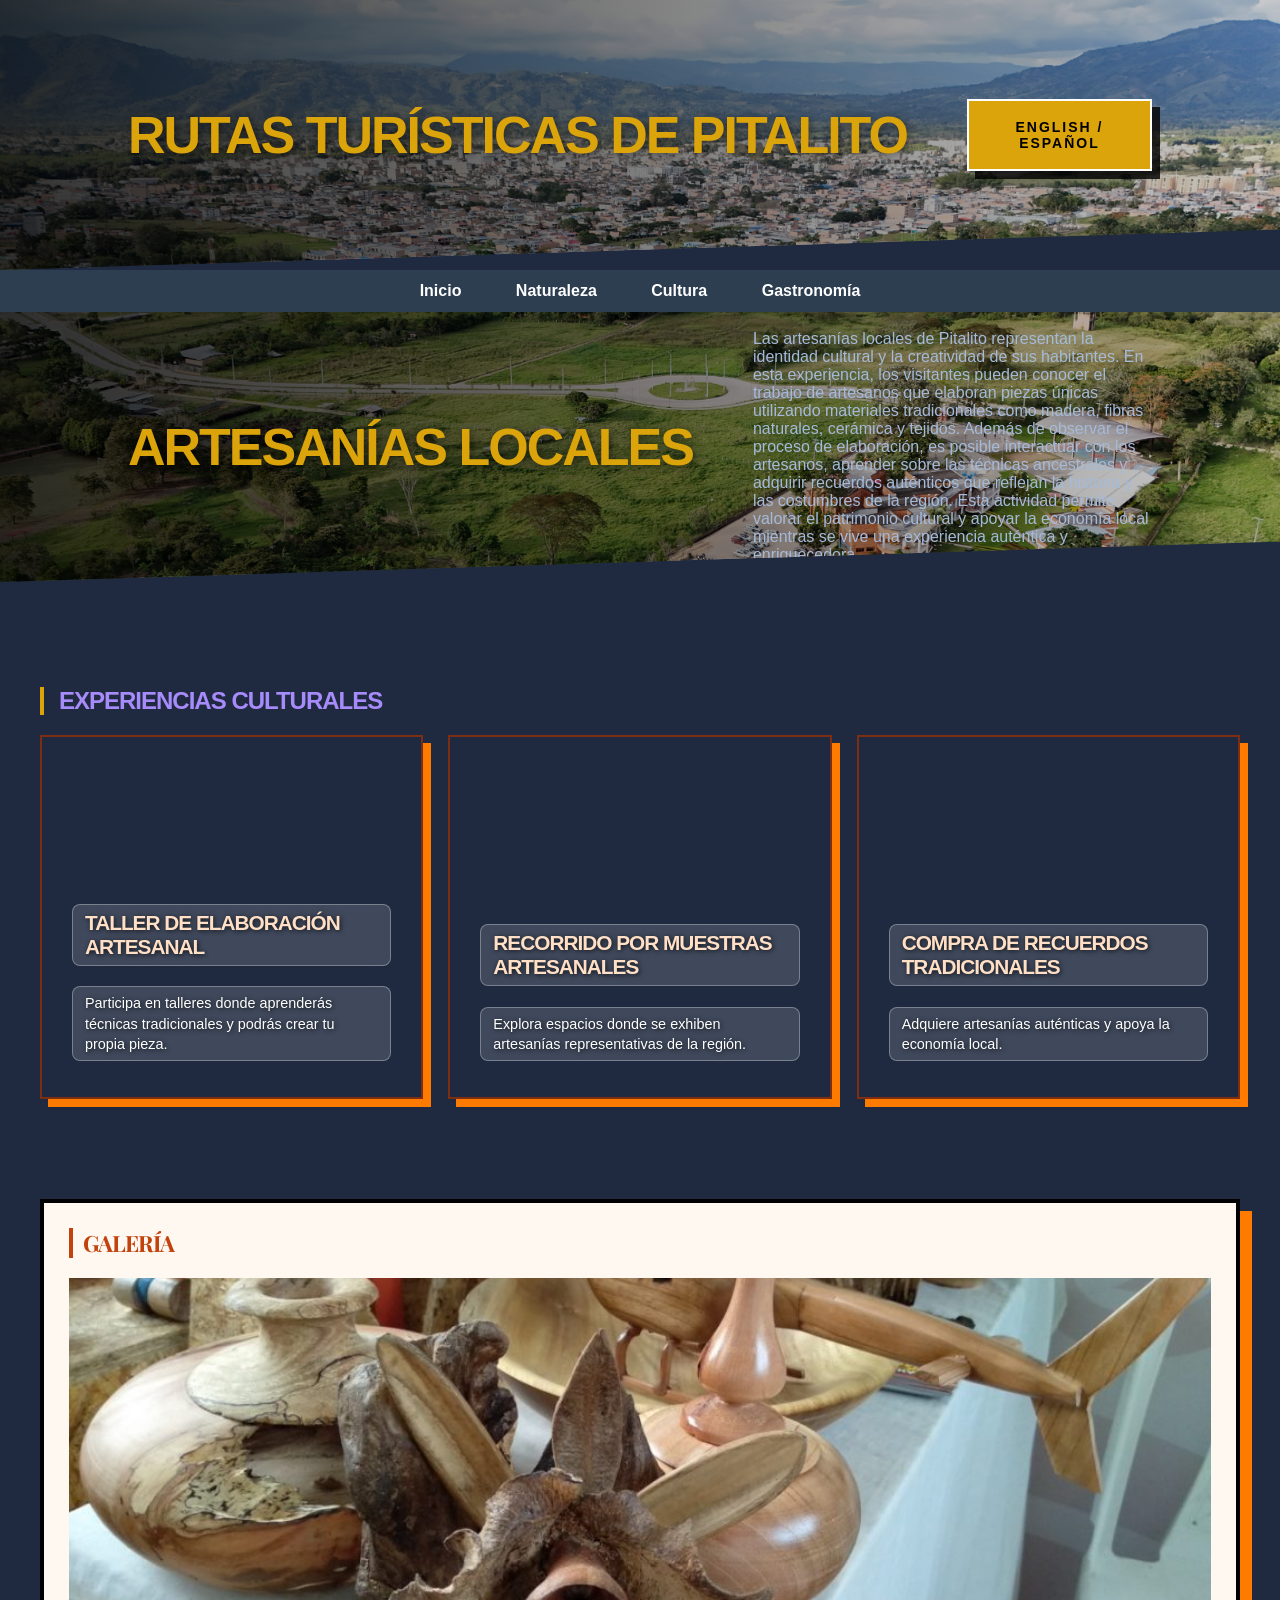
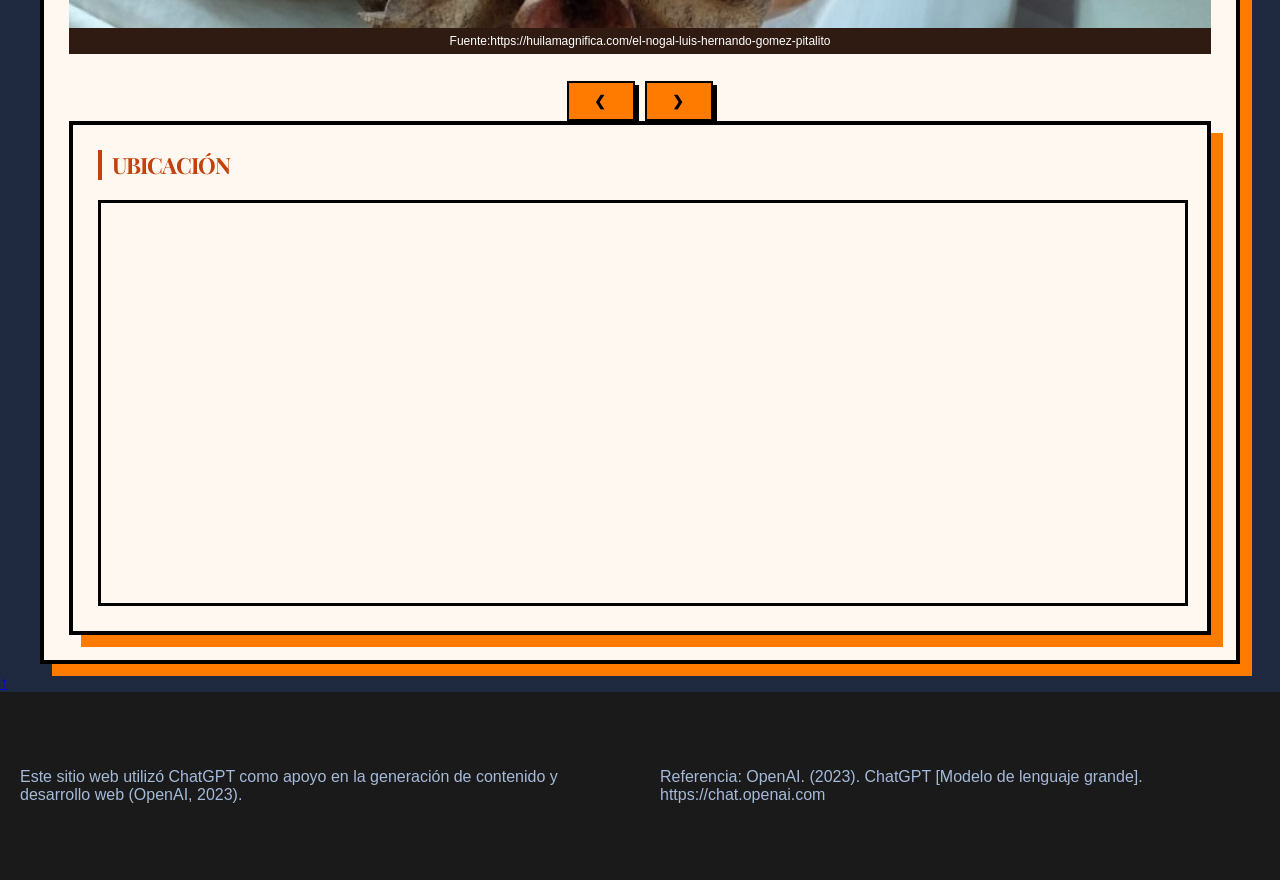
==== commit 62a8fbea: "Update artesanias.html" ====
--- a/artesanias.html
+++ b/artesanias.html
@@ -3,7 +3,7 @@
 <head>
 <meta charset="UTF-8">
 <meta name="viewport" content="width=device-width, initial-scale=1.0">
-<title>Artesanías Locales</title>
+<title>Artesanias Locales</title>
 <link rel="stylesheet" href="styles.css">
 <link href="https://fonts.googleapis.com/css2?family=Poppins:wght@300;400;600&family=Playfair+Display:wght@600&display=swap" rel="stylesheet">
 </head>
@@ -17,83 +17,96 @@
 
 <nav class="navbar">
 <ul>
-<li><a href="index.html">Inicio</a></li>
-<li><a href="naturaleza.html">Naturaleza</a></li>
-<li><a href="cultura.html">Cultura</a></li>
-<li><a href="gastronomia.html">Gastronomía</a></li>
+<li><a href="index.html" id="nav-home">Inicio</a></li>
+<li><a href="naturaleza.html" id="nav-nature">Naturaleza</a></li>
+<li><a href="cultura.html" id="nav-culture">Cultura</a></li>
+<li><a href="gastronomia.html" id="nav-food">Gastronomía</a></li>
 </ul>
 </nav>
 
 <header class="sub3-hero">
-<h1 id="artesanias-title">Artesanías Locales</h1>
+<h1 id="artesanias-title">Artesanias Locales</h1>
 
 <p id="artesanias-hero">
-Las artesanías de Pitalito reflejan la identidad cultural de la región, permitiendo a los visitantes conocer técnicas tradicionales y adquirir piezas únicas elaboradas a mano.
+Las artesanías locales de Pitalito representan la identidad cultural y la creatividad de sus habitantes.
+En esta experiencia, los visitantes pueden conocer el trabajo de artesanos que elaboran piezas únicas utilizando materiales tradicionales como madera, fibras naturales, cerámica y tejidos.
+Además de observar el proceso de elaboración, es posible interactuar con los artesanos, aprender sobre las técnicas ancestrales y adquirir recuerdos auténticos que reflejan la historia y las costumbres de la región.
+Esta actividad permite valorar el patrimonio cultural y apoyar la economía local mientras se vive una experiencia auténtica y enriquecedora.
 </p>
 </header>
 
 <main class="detail-container">
 
-<div class="horizontal-layout">
+<div class="artesanias-layout">
 
-<!-- EXPERIENCIAS -->
+<!-- ⭐ EXPERIENCIAS -->
 <section class="experiences">
 
-<h2>Experiencias Culturales</h2>
+<h2 id="art-exp-title">Experiencias Culturales</h2>
 
 <div class="exp-grid">
 
 <div class="exp-card artesanias1">
-<h3>Taller artesanal</h3>
-<p>Aprende técnicas tradicionales como tejido, cerámica o madera.</p>
+<h3 id="art-exp1-title">Taller de elaboración artesanal</h3>
+<p id="art-exp1-desc">
+Los visitantes pueden participar en talleres guiados por artesanos locales donde aprenderán técnicas tradicionales como el tejido, la cerámica o el trabajo en madera.
+Esta experiencia permite crear una pieza propia mientras se conoce el significado cultural de cada elaboración.
+</p>
 </div>
 
 <div class="exp-card artesanias2">
-<h3>Recorrido cultural</h3>
-<p>Explora espacios con muestras de artesanía local.</p>
+<h3 id="art-exp2-title">Recorrido por muestras artesanales</h3>
+<p id="art-exp2-desc">
+Explora espacios donde se exhiben artesanías representativas de la región, apreciando la diversidad de materiales, colores y estilos.
+Durante el recorrido, los visitantes descubren la historia y el valor cultural de cada producto elaborado a mano.
+</p>
 </div>
 
 <div class="exp-card artesanias3">
-<h3>Compra de recuerdos</h3>
-<p>Adquiere productos auténticos y apoya la economía local.</p>
+<h3 id="art-exp3-title">Compra de recuerdos tradicionales</h3>
+<p id="art-exp3-desc">
+Disfruta de la oportunidad de adquirir artesanías auténticas directamente de sus creadores.
+Esta experiencia no solo permite llevar un recuerdo único del destino, sino también apoyar la economía local y preservar las tradiciones culturales.
+</p>
 </div>
 
 </div>
 </section>
 
-<!-- COLUMNA DERECHA -->
+<!-- ⭐ COLUMNA DERECHA -->
 <div class="right-column">
 
-<!-- GALERÍA -->
+<!-- ⭐ GALERÍA -->
 <section class="gallery">
 
-<h2>Galería</h2>
+<h2 id="gallery-title">Galería</h2>
 
 <div class="slide active">
 <img src="images/artesaniasa.jpg">
-<p class="img-source">Fuente: Huila Magnífica</p>
+<p class="img-source" id="art-img1">Fuente:https://huilamagnifica.com/el-nogal-luis-hernando-gomez-pitalito/ </p>
 </div>
 
 <div class="slide">
 <img src="images/artesaniasb.jpg">
-<p class="img-source">Fuente: Huila Magnífica</p>
+<p class="img-source" id="art-img2">Fuente:https://huilamagnifica.com/artesanias-exoticas-jhon-edison-ramirez-pitalito/<e/p>
 </div>
-
+  
 <div class="slide">
 <img src="images/artesaniasc.jpg">
-<p class="img-source">Fuente: Huila Magnífica</p>
+<p class="img-source" id="art-img3">Fuente:https://huilamagnifica.com/cooperativa-de-arte-de-pitalito-coarpi-pitalito/ </p>
 </div>
 
 <div class="slide">
 <img src="images/artesaniasd.jpg">
-<p class="img-source">Fuente: Huila Magnífica</p>
+<p class="img-source" id="art-img4">Fuente:https://huilamagnifica.com/el-chorote-artesanias-y-ceramicas-acevedo/ </p>
 </div>
 
+ 
 <div class="slide">
 <video controls class="gallery-video">
 <source src="images/artesanias.mp4" type="video/mp4">
 </video>
-<p class="img-source">Fuente: Facebook</p>
+<p class="img-source" id="art-img5">Fuente: https://www.facebook.com/watch/?v=1665123227615087/</p>
 </div>
 
 <div class="slider">
@@ -101,14 +114,16 @@
 <button class="next" onclick="moveSlide(1)">❯</button>
 </div>
 
-</section>
 
-<!-- MAPA -->
+
+<!-- ⭐ MAPA (DEBAJO DE GALERÍA) -->
 <section class="map-section">
 
-<h2>Ubicación</h2>
+<h2 id="location-title">Ubicación</h2>
 
-<iframe src="https://www.google.com/maps?q=Parque+Principal+Pitalito&output=embed"></iframe>
+<iframe
+src="https://www.google.com/maps?q=Parque+Principal+Pitalito+Huila&output=embed">
+</iframe>
 
 </section>
 
@@ -133,9 +148,17 @@
 }
 </script>
 
+<script src="script.js"></script>
+
+  <a href="#" class="back-to-top">↑</a>
 <footer class="footer">
-<p>Contenido generado con apoyo de ChatGPT (OpenAI, 2023).</p>
+  <p>
+    Este sitio web utilizó ChatGPT como apoyo en la generación de contenido y desarrollo web (OpenAI, 2023).
+  </p>
+  <p>
+    Referencia: OpenAI. (2023). ChatGPT [Modelo de lenguaje grande]. https://chat.openai.com
+  </p>
 </footer>
-
+  
 </body>
 </html>
--- a/styles.css
+++ b/styles.css
@@ -678,7 +678,7 @@
 .nature-section {
     position: relative; 
     width: 100%;
-    min-height: 40vh; /* Altura unificada */
+    min-height: 60vh; /* Altura unificada */
     display: flex;
     flex-direction: column;
     justify-content: center;
@@ -1561,57 +1561,3 @@
 .experiences h2 {
     margin-top: 0;
 }
-
-/* ============================================================
-   MI/* ============================================================
-   MINI-HERO VIDRIO (SOLO DESCRIPCIÓN, NO TÍTULO)
-============================================================ */
-
-/* CONTENEDOR base */
-.nature-section,
-.culture-section,
-.food-section {
-    position: relative;
-}
-
-/* 🔥 SOLO TEXTO (descripción) */
-#nature-desc,
-#culture-desc,
-#food-desc {
-    background: rgba(255, 255, 255, 0.12);
-    backdrop-filter: blur(12px);
-    -webkit-backdrop-filter: blur(12px);
-
-    padding: 20px 25px;
-    border-radius: 6px;
-
-    display: inline-block;
-    max-width: 750px;
-
-    color: #ffffff;
-    text-shadow: 1px 2px 6px rgba(0,0,0,0.7);
-
-    margin-top: 15px;
-
-    /* línea lateral estilo Pueblito */
-    border-left: 6px solid var(--accent-color);
-}
-
-/* 🚫 IMPORTANTE: aseguramos que el título NO tenga fondo */
-#nature,
-#culture,
-#food-title {
-    background: none;
-    backdrop-filter: none;
-    padding: 0;
-}
-
-/* RESPONSIVE */
-@media (max-width: 768px) {
-    #nature-desc,
-    #culture-desc,
-    #food-desc {
-        max-width: 100%;
-        padding: 15px 20px;
-    }
-}
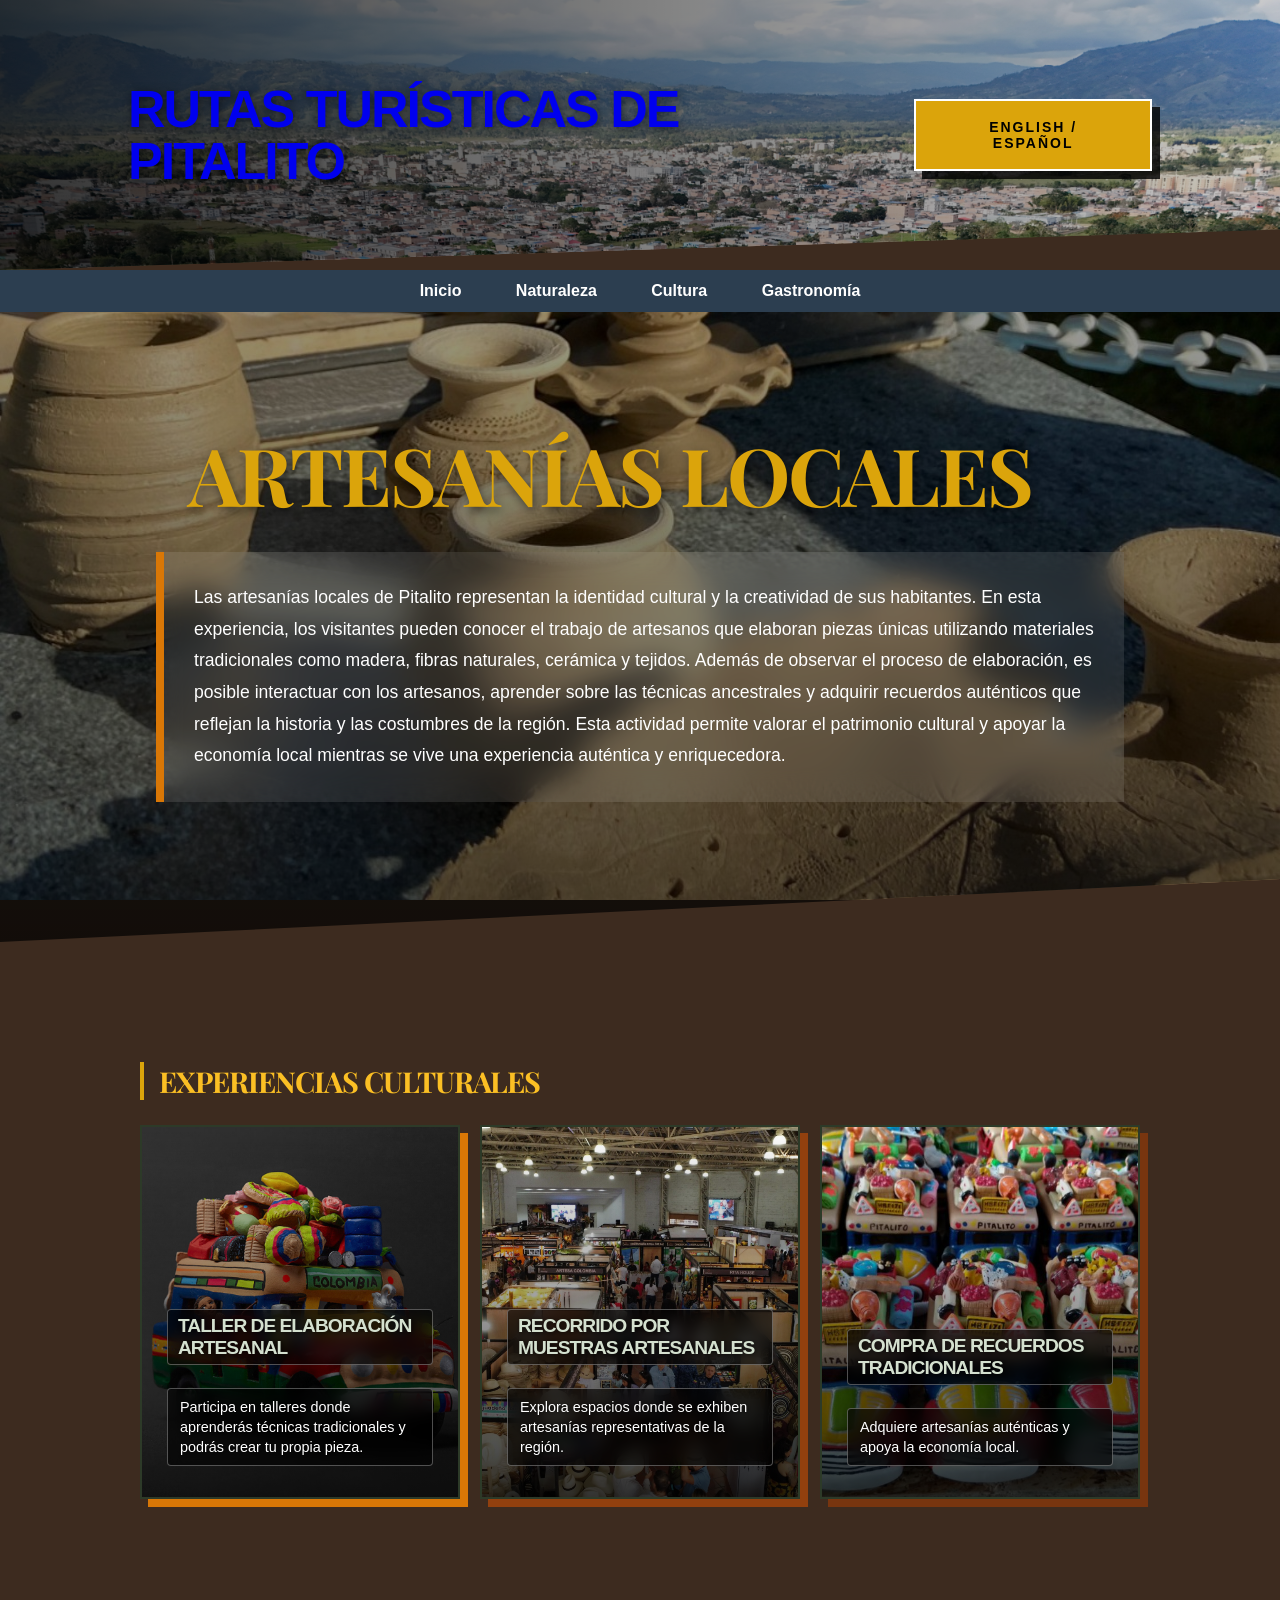
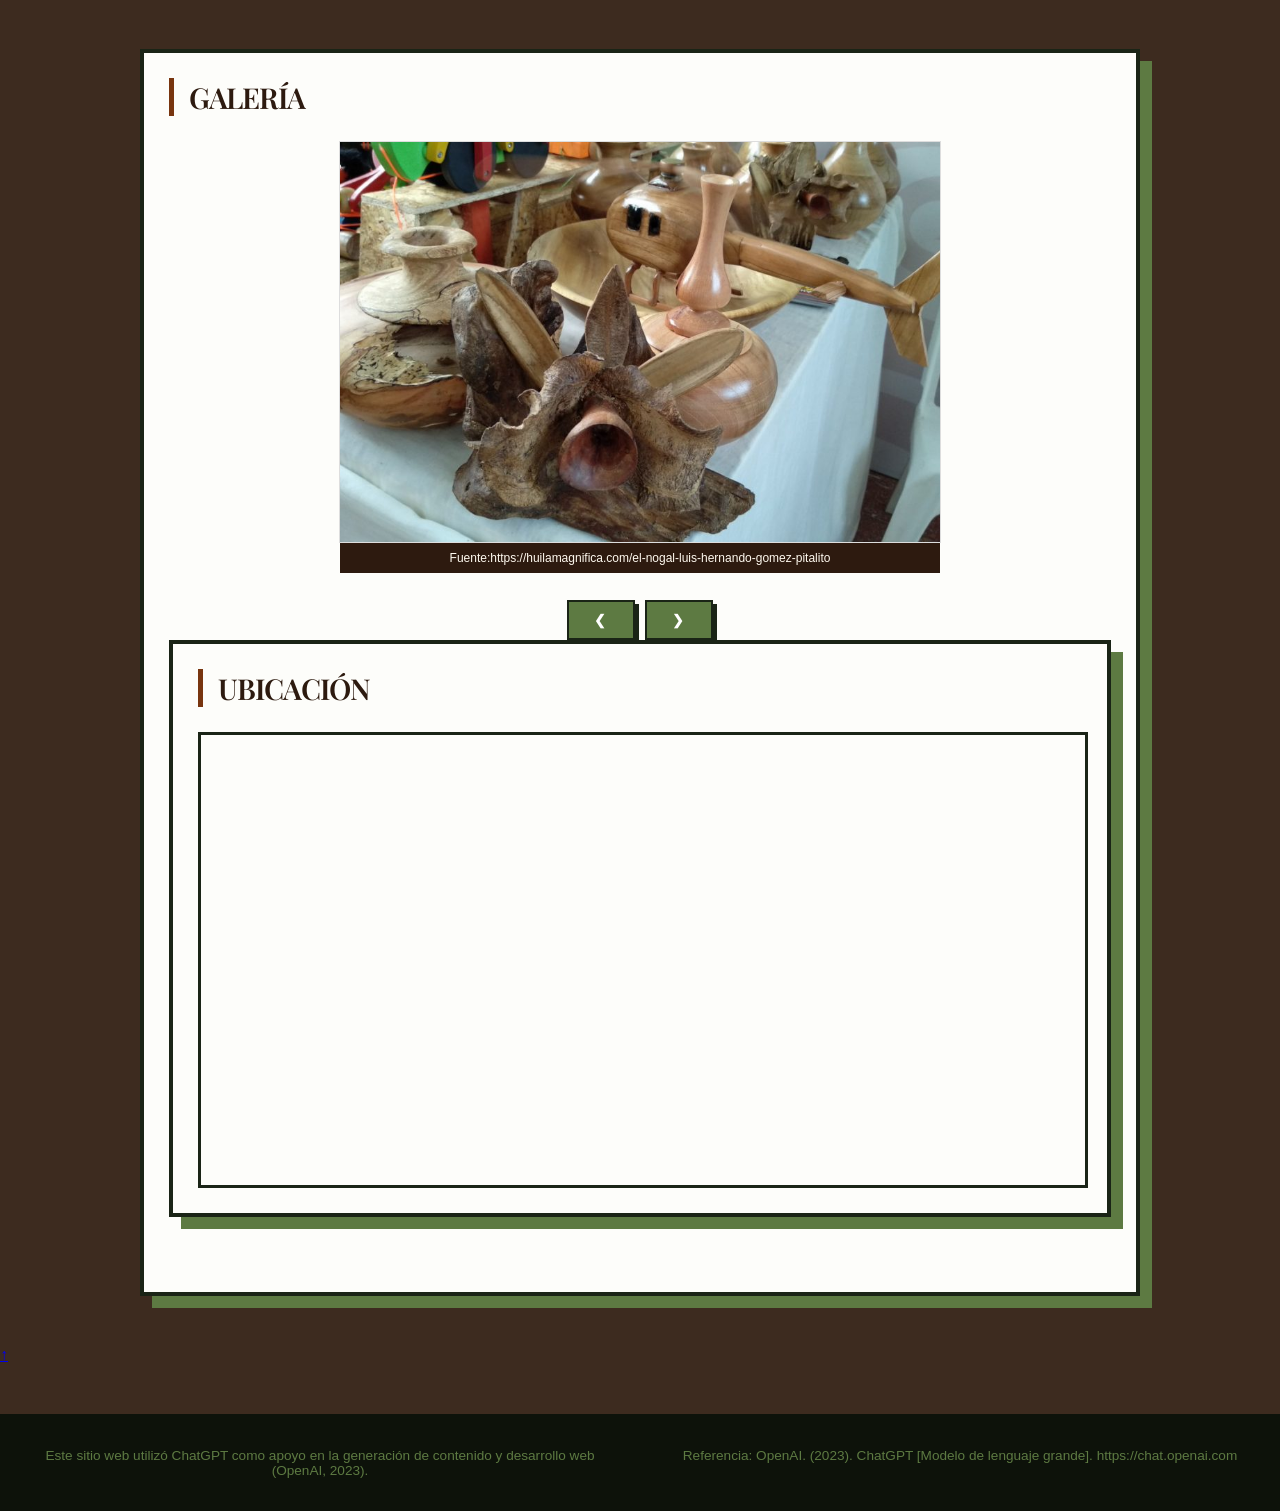
==== commit 6ccbf96f: "Wrap title in a link for better navigation" ====
--- a/artesanias.html
+++ b/artesanias.html
@@ -11,7 +11,9 @@
 <body class="artesanias-page">
 
 <header>
-<h1 id="title">Rutas Turísticas de Pitalito</h1>
+<a href="index.html" class="logo-link">
+    <h1 id="title">Rutas Turísticas de Pitalito</h1>
+</a>
 <button onclick="changeLanguage()">English / Español</button>
 </header>
 
--- a/styles.css
+++ b/styles.css
@@ -1561,3 +1561,754 @@
 .experiences h2 {
     margin-top: 0;
 }
+/* ============================================================
+   ESTILOS: ARTESANÍAS LOCALES (FLUJO VERTICAL)
+============================================================ */
+
+.artesanias-page {
+    background-color: #3d2b1f; /* Café profundo */
+    margin: 0;
+    padding: 0;
+}
+
+/* --- HERO --- */
+.sub3-hero {
+    height: 70vh;
+    background: linear-gradient(rgba(0,0,0,0.4), rgba(0,0,0,0.7)), 
+                url('images/artesanias-hero.jpg') center/cover fixed;
+    display: flex;
+    flex-direction: column;
+    justify-content: center;
+    padding: 0 20px;
+    color: white;
+    clip-path: polygon(0 0, 100% 0, 100% 90%, 0% 100%);
+    margin-bottom: 0;
+}
+
+
+#artesanias-title {
+    font-family: 'Playfair Display', serif;
+    font-size: clamp(3rem, 8vw, 5rem);
+    text-transform: uppercase;
+    margin-bottom: 20px;
+    text-shadow: 2px 4px 10px rgba(0,0,0,0.5);
+}
+
+#artesanias-hero {
+    background: rgba(255, 255, 255, 0.1);
+    backdrop-filter: blur(15px);
+    padding: 30px;
+    border-left: 8px solid #d97706;
+    max-width: 900px;
+    font-size: 1.1rem;
+    line-height: 1.8;
+}
+
+/* --- CONTENEDOR PRINCIPAL (UNA SOLA COLUMNA) --- */
+.artesanias-layout {
+    display: block; /* Asegura que las secciones bajen */
+    max-width: 1000px;
+    margin: 20px auto;
+    padding: 0 20px;
+}
+
+/* --- SECCIONES (ESTILO PUEBLITO) --- */
+.experiences, .gallery, .map-section {
+    margin-bottom: 50px; /* Espacio entre secciones verticales */
+}
+
+.gallery, .map-section {
+    background: #fffaf0;
+    border: 4px solid #2d1a0f;
+    box-shadow: 12px 12px 0px #92400e;
+    padding: 25px;
+}
+
+h2#art-exp-title, h2#gallery-title, h2#location-title {
+    font-family: 'Playfair Display', serif;
+    color: #fbbf24; /* Color para el título de experiencias sobre fondo oscuro */
+    font-size: 1.8rem;
+    text-transform: uppercase;
+    margin-bottom: 25px;
+}
+
+/* Ajuste de color para títulos sobre fondo claro (Galería y Mapa) */
+.gallery h2, .map-section h2 {
+    color: #0a0a0a;
+    border-left: 5px solid #d97706;
+    padding-left: 15px;
+}
+
+/* --- TARJETAS DE EXPERIENCIAS --- */
+.exp-grid {
+    display: grid;
+    grid-template-columns: repeat(auto-fit, minmax(300px, 1fr));
+    gap: 20px;
+}
+
+.exp-card {
+    height: 300px;
+    display: flex;
+    flex-direction: column;
+    justify-content: flex-end;
+    padding: 25px;
+    color: white;
+    border: 2px solid #573b2d;
+    transition: 0.3s;
+}
+
+.exp-card:hover {
+    transform: translate(-5px, -5px);
+}
+
+
+/* Colores por tarjeta */
+.artesanias1 { background: linear-gradient(to top, rgba(0,0,0,0.8), transparent), url('images/artesanias1.jpg') center/cover; border-color: #d97706; box-shadow: 8px 8px 0px #d97706; }
+.artesanias2 { background: linear-gradient(to top, rgba(0,0,0,0.8), transparent), url('images/artesanias2.jpg') center/cover; border-color: #92400e; box-shadow: 8px 8px 0px #92400e; }
+.artesanias3 { background: linear-gradient(to top, rgba(0,0,0,0.8), transparent), url('images/artesanias3.jpg') center/cover; border-color: #78350f; box-shadow: 8px 8px 0px #78350f; }
+
+/* Texto dentro de tarjetas */
+.exp-card h3 { background: rgba(0,0,0,0.5); padding: 5px 10px; border-radius: 4px; color: #fbbf24; margin-bottom: 5px; }
+.exp-card p { background: rgba(0,0,0,0.5); padding: 5px 10px; border-radius: 4px; font-size: 0.9rem; }
+
+/* --- SLIDES Y VIDEO --- */
+/* --- AJUSTE DE IMÁGENES MÁS ANGOSTAS --- */
+
+.slide img, 
+.gallery-video {
+    width: 100%;           /* Se adapta al contenedor... */
+    max-width: 600px;      /* ...pero no pasa de 600px (ajusta este número a tu gusto) */
+    height: 400px;         /* Altura fija para mantener uniformidad */
+    object-fit: cover;     /* Mantiene la proporción sin deformar */
+    display: block;        /* Permite el centrado */
+    margin: 0 auto;        /* Centra la imagen horizontalmente */
+    border: 1px solid #ddd;
+}
+
+/* Ajustamos el contenedor de la slide para que el pie de foto también se alinee */
+.slide {
+    display: none;
+    flex-direction: column;
+    align-items: center;    /* Centra todo el contenido de la slide */
+}
+
+.slide.active {
+    display: flex;
+}
+
+/* El pie de foto (fuente) ahora coincidirá con el ancho de la imagen */
+.img-source {
+    width: 100%;
+    max-width: 600px;       /* Mismo ancho que la imagen */
+    background: #2d1a0f;
+    color: #fef3c7;
+    padding: 10px;
+    font-size: 0.8rem;
+    text-align: center;
+    box-sizing: border-box;
+}
+
+/* --- BOTONES --- */
+.prev, .next {
+    background: #d97706;
+    color: #fff;
+    border: 2px solid #2d1a0f;
+    padding: 10px 30px;
+    cursor: pointer;
+    font-weight: bold;
+    box-shadow: 4px 4px 0px #2d1a0f;
+}
+
+/* --- MAPA --- */
+.map-section iframe {
+    width: 100%;
+    height: 450px;
+    border: 3px solid #2d1a0f;
+}
+/* --- CAMBIO DE COLOR ESPECÍFICO PARA TÍTULOS EN TARJETAS BLANCAS --- */
+
+.gallery h2#gallery-title, 
+.map-section h2#location-title {
+    color: #2d1a0f;           /* Café muy oscuro (casi negro) */
+    border-left: 5px solid #78350f; /* Un borde café rojizo para resaltar */
+    font-weight: 600;
+}
+
+/* También podemos ajustar el texto de "Fuente" si quieres que sea consistente */
+.gallery .img-source {
+    background: #2d1a0f;      /* Fondo café oscuro */
+    color: #fffaf0;           /* Letra clara */
+}
+
+/* Si tienes algún otro texto dentro de estas cajas blancas (opcional) */
+.gallery p, .map-section p {
+    color: #3d2b1f;           /* Café intermedio para el cuerpo de texto */
+}
+/* ============================================================
+   ESTILOS: RUTA DEL CAFÉ (VERDES Y MARRONES)
+============================================================ */
+
+.cafe-page {
+    background-color: #1b2614; /* Verde bosque muy oscuro */
+    margin: 0;
+    padding: 0;
+}
+
+/* --- HERO RUTA DEL CAFÉ --- */
+.sub4-hero {
+    height: 70vh;
+    background: linear-gradient(rgba(0,0,0,0.5), rgba(0,0,0,0.8)), 
+                url('images/cafe.jpg') center/cover fixed;
+    display: flex;
+    flex-direction: column;
+    justify-content: center;
+    padding: 0 20px;
+    color: white;
+    clip-path: polygon(0 0, 100% 0, 100% 90%, 0% 100%);
+}
+
+#cafe-title {
+    font-family: 'Playfair Display', serif;
+    font-size: clamp(3rem, 8vw, 5rem);
+    text-transform: uppercase;
+    margin-bottom: 20px;
+    text-shadow: 3px 3px 15px rgba(0,0,0,0.7);
+}
+
+#cafe-hero {
+    background: rgba(255, 255, 255, 0.1);
+    backdrop-filter: blur(10px);
+    padding: 30px;
+    border-left: 8px solid #a47148; /* Color café tostado */
+    max-width: 900px;
+    font-size: 1.1rem;
+    line-height: 1.8;
+    color: #f1f1f1;
+}
+
+/* --- CONTENEDOR DE TARJETAS (CATEGORY CONTENT) --- */
+.category-content {
+    display: grid;
+    grid-template-columns: repeat(auto-fit, minmax(350px, 1fr));
+    gap: 40px;
+    max-width: 1100px;
+    margin: 50px auto;
+    padding: 0 20px;
+}
+
+/* --- ESTILO DE TARJETAS (CARDS) --- */
+.card {
+    background: #fffaf0; /* Crema/Hueso */
+    border: 4px solid #2d1a0f; /* Café oscuro */
+    box-shadow: 12px 12px 0px #5d7a42; /* Verde café (hoja) */
+    padding: 25px;
+    transition: 0.3s ease;
+    display: flex;
+    flex-direction: column;
+    justify-content: space-between;
+}
+
+.card:hover {
+    transform: translate(-5px, -5px);
+    box-shadow: 18px 18px 0px #a47148; /* Cambia a café al pasar el mouse */
+}
+
+.card h3 {
+    font-family: 'Playfair Display', serif;
+    color: #2d1a0f;
+    font-size: 1.5rem;
+    margin-bottom: 15px;
+    border-bottom: 3px solid #5d7a42;
+    padding-bottom: 10px;
+}
+
+.card img {
+    width: 100%;
+    height: 250px;
+    object-fit: cover;
+    border: 2px solid #2d1a0f;
+    margin-bottom: 15px;
+}
+
+.card p {
+    color: #3d2b1f;
+    font-size: 0.95rem;
+    line-height: 1.6;
+    margin-bottom: 20px;
+    text-align: justify;
+}
+
+/* --- BOTÓN VER MÁS --- */
+.btn-sub {
+    display: inline-block;
+    background: #2d1a0f;
+    color: #fbbf24; /* Amarillo café */
+    padding: 12px 25px;
+    text-decoration: none;
+    font-weight: bold;
+    text-transform: uppercase;
+    text-align: center;
+    border: 2px solid #000;
+    box-shadow: 4px 4px 0px #5d7a42;
+    transition: 0.2s;
+}
+
+.btn-sub:hover {
+    background: #5d7a42;
+    color: white;
+    transform: scale(1.05);
+    box-shadow: 2px 2px 0px #000;
+}
+
+/* --- FOOTER --- */
+.footer {
+    background: #0d120a;
+    color: #888;
+    text-align: center;
+    padding: 30px;
+    margin-top: 50px;
+    font-size: 0.85rem;
+}
+
+/* --- RESPONSIVE --- */
+@media (max-width: 600px) {
+    .category-content {
+        grid-template-columns: 1fr;
+    }
+}
+/* ============================================================
+   ESTILOS: FINCA EL MATRIMONIO (TONOS CAFÉ Y TIERRA)
+============================================================ */
+
+.matrimonio-page {
+    background-color: #2b1d12; /* Café oscuro tierra */
+    margin: 0;
+    padding: 0;
+}
+
+/* --- HERO (IGUAL A ARTESANÍAS) --- */
+.sub5-hero {
+    height: 70vh;
+    background: linear-gradient(rgba(0,0,0,0.4), rgba(0,0,0,0.7)), 
+                url('images/matrimonio-hero.jpg') center/cover fixed;
+    display: flex;
+    flex-direction: column;
+    justify-content: center;
+    padding: 0 20px;
+    color: white;
+    clip-path: polygon(0 0, 100% 0, 100% 90%, 0% 100%);
+}
+
+#matrimonio-title {
+    font-family: 'Playfair Display', serif;
+    font-size: clamp(2.5rem, 7vw, 4.5rem);
+    text-transform: uppercase;
+    margin-bottom: 20px;
+    text-shadow: 2px 4px 10px rgba(0,0,0,0.5);
+}
+
+#matrimonio-hero {
+    background: rgba(255, 255, 255, 0.1);
+    backdrop-filter: blur(15px);
+    padding: 30px;
+    border-left: 8px solid #8b5a2b; /* Café cuero */
+    max-width: 900px;
+    font-size: 1.1rem;
+    line-height: 1.8;
+}
+
+/* --- CONTENEDOR PRINCIPAL FLUJO VERTICAL --- */
+.cafe-layout {
+    display: block; 
+    max-width: 1000px;
+    margin: 20px auto;
+    padding: 0 20px;
+}
+
+/* --- SECCIONES --- */
+.experiences, .gallery, .map-section {
+    margin-bottom: 50px;
+}
+
+.gallery, .map-section {
+    background: #fffdf5; /* Blanco crema */
+    border: 4px solid #3d2b1f;
+    box-shadow: 12px 12px 0px #8b5a2b;
+    padding: 25px;
+}
+
+/* Títulos de sección */
+h2#cafe-exp-title {
+    font-family: 'Playfair Display', serif;
+    color: #e6ccb2; /* Color crema claro */
+    font-size: 1.8rem;
+    text-transform: uppercase;
+    margin-bottom: 25px;
+}
+
+.gallery h2, .map-section h2 {
+    font-family: 'Playfair Display', serif;
+    color: #3d2b1f;
+    border-left: 5px solid #8b5a2b;
+    padding-left: 15px;
+    text-transform: uppercase;
+}
+
+/* --- TARJETAS DE EXPERIENCIAS (COMO ARTESANÍAS) --- */
+.exp-grid {
+    display: grid;
+    grid-template-columns: repeat(auto-fit, minmax(300px, 1fr));
+    gap: 20px;
+}
+
+.exp-card {
+    height: 320px;
+    display: flex;
+    flex-direction: column;
+    justify-content: flex-end;
+    padding: 25px;
+    color: white;
+    border: 2px solid #573b2d;
+    transition: 0.3s;
+    background-size: cover;
+    background-position: center;
+}
+
+.exp-card:hover {
+    transform: translate(-5px, -5px);
+}
+
+/* Si quieres que la imagen se vea con menos "zoom", 
+   ajustamos el degradado para que sea más sutil y no tape tanto */
+.matrimonio1, .matrimonio2, .matrimonio3 {
+    background-blend-mode: multiply; /* Mezcla el color con la imagen para dar textura */
+}
+
+.matrimonio1 { 
+    background-image: linear-gradient(to top, rgba(0,0,0,0.9) 10%, transparent 60%), 
+                      url('images/matrimonio1.jpg'); 
+}
+
+.matrimonio2 { 
+    background-image: linear-gradient(to top, rgba(0,0,0,0.9) 10%, transparent 60%), 
+                      url('images/matrimonio2.jpg'); 
+}
+
+.matrimonio3 { 
+    background-image: linear-gradient(to top, rgba(0,0,0,0.9) 10%, transparent 60%), 
+                      url('images/matrimonio3.jpg'); 
+}
+
+/* Texto dentro de tarjetas con efecto vidrio oscuro */
+.exp-card h3 { 
+    background: rgba(0,0,0,0.6); 
+    padding: 5px 10px; 
+    border-radius: 4px; 
+    color: #ede0d4; 
+    margin-bottom: 8px;
+    font-size: 1.2rem;
+}
+.exp-card p { 
+    background: rgba(0,0,0,0.6); 
+    padding: 8px 12px; 
+    border-radius: 4px; 
+    font-size: 0.9rem;
+    line-height: 1.4;
+}
+
+/* --- GALERÍA (IMÁGENES ANGOSTAS Y CENTRADAS) --- */
+.slide img {
+    width: 100%;
+    max-width: 600px;
+    height: 400px;
+    object-fit: cover;
+    display: block;
+    margin: 0 auto;
+    border: 1px solid #ddd;
+}
+
+.slide {
+    display: none;
+    flex-direction: column;
+    align-items: center;
+}
+
+.slide.active {
+    display: flex;
+}
+
+.img-source {
+    width: 100%;
+    max-width: 600px;
+    background: #3d2b1f;
+    color: #ede0d4;
+    padding: 8px;
+    font-size: 0.75rem;
+    text-align: center;
+    box-sizing: border-box;
+}
+
+/* --- BOTONES NAVEGACIÓN --- */
+.slider {
+    display: flex;
+    justify-content: center;
+    gap: 10px;
+    margin-top: 15px;
+}
+
+.prev, .next {
+    background: #8b5a2b;
+    color: #fff;
+    border: 2px solid #3d2b1f;
+    padding: 10px 25px;
+    cursor: pointer;
+    font-weight: bold;
+    box-shadow: 4px 4px 0px #3d2b1f;
+    transition: 0.2s;
+}
+
+.prev:hover, .next:hover {
+    background: #3d2b1f;
+    color: #ede0d4;
+    transform: translate(-2px, -2px);
+    box-shadow: 6px 6px 0px #8b5a2b;
+}
+
+/* --- MAPA --- */
+.map-section iframe {
+    width: 100%;
+    height: 450px;
+    border: 3px solid #3d2b1f;
+}
+
+/* --- FOOTER --- */
+.footer {
+    background: #1a120b;
+    color: #7f5539;
+    padding: 20px;
+    text-align: center;
+}
+/* ============================================================
+   ESTILOS: FINCA BOSCAFÉ SAN JUAN (VERDE BOSQUE Y CAFÉ)
+============================================================ */
+
+.boscafe-page {
+    background-color: #1a2416; /* Verde oscuro bosque */
+    margin: 0;
+    padding: 0;
+}
+
+/* --- HERO --- */
+.sub6-hero {
+    height: 70vh;
+    background: linear-gradient(rgba(0,0,0,0.4), rgba(0,0,0,0.7)), 
+                url('images/boscafe-hero.jpg') center/cover fixed;
+    display: flex;
+    flex-direction: column;
+    justify-content: center;
+    padding: 0 20px;
+    color: white;
+    clip-path: polygon(0 0, 100% 0, 100% 90%, 0% 100%);
+}
+
+#boscafe-title {
+    font-family: 'Playfair Display', serif;
+    font-size: clamp(2.5rem, 7vw, 4.5rem);
+    text-transform: uppercase;
+    margin-bottom: 20px;
+    text-shadow: 2px 4px 10px rgba(0,0,0,0.5);
+}
+
+#boscafe-hero {
+    background: rgba(255, 255, 255, 0.1);
+    backdrop-filter: blur(15px);
+    padding: 30px;
+    border-left: 8px solid #5d7a42; /* Verde café */
+    max-width: 900px;
+    font-size: 1.1rem;
+    line-height: 1.8;
+}
+
+/* --- CONTENEDOR PRINCIPAL FLUJO VERTICAL --- */
+/* Cambiado de horizontal-layout a block para que todo fluya hacia abajo */
+.horizontal-layout {
+    display: block; 
+    max-width: 1000px;
+    margin: 20px auto;
+    padding: 0 20px;
+}
+
+/* --- SECCIONES --- */
+.experiences, .gallery, .map-section {
+    margin-bottom: 50px;
+}
+
+.gallery, .map-section {
+    background: #fdfdfa; /* Blanco hueso */
+    border: 4px solid #1a2416;
+    box-shadow: 12px 12px 0px #5d7a42; /* Sombra verde */
+    padding: 25px;
+}
+
+/* Títulos de sección */
+.experiences h2 {
+    font-family: 'Playfair Display', serif;
+    color: #d4e0cf; /* Verde muy pálido */
+    font-size: 1.8rem;
+    text-transform: uppercase;
+    margin-bottom: 25px;
+}
+
+.gallery h2, .map-section h2 {
+    font-family: 'Playfair Display', serif;
+    color: #1a2416;
+    border-left: 5px solid #5d7a42;
+    padding-left: 15px;
+    text-transform: uppercase;
+}
+
+/* --- TARJETAS DE EXPERIENCIAS --- */
+.exp-grid {
+    display: grid;
+    grid-template-columns: repeat(auto-fit, minmax(300px, 1fr));
+    gap: 20px;
+}
+
+.exp-card {
+    height: 320px;
+    display: flex;
+    flex-direction: column;
+    justify-content: flex-end;
+    padding: 25px;
+    color: white;
+    border: 2px solid #2d3a28;
+    transition: 0.3s;
+    background-size: cover;
+    background-position: center;
+}
+
+.exp-card:hover {
+    transform: translate(-5px, -5px);
+}
+
+/* Imágenes de fondo específicas para Boscafé */
+.boscafe1, .boscafe2, .boscafe3 {
+    background-blend-mode: multiply;
+}
+
+.boscafe1 { 
+    background-image: linear-gradient(to top, rgba(0,0,0,0.9) 10%, transparent 60%), 
+                      url('images/boscafe1.jpg'); 
+    border-color: #5d7a42; 
+    box-shadow: 8px 8px 0px #5d7a42; 
+}
+.boscafe2 { 
+    background-image: linear-gradient(to top, rgba(0,0,0,0.9) 10%, transparent 60%), 
+                      url('images/boscafe2.jpg'); 
+    border-color: #435b31; 
+    box-shadow: 8px 8px 0px #435b31; 
+}
+.boscafe3 { 
+    background-image: linear-gradient(to top, rgba(0,0,0,0.9) 10%, transparent 60%), 
+                      url('images/boscafe3.jpg'); 
+    border-color: #2d3a28; 
+    box-shadow: 8px 8px 0px #2d3a28; 
+}
+
+/* Texto dentro de tarjetas */
+.exp-card h3 { 
+    background: rgba(0,0,0,0.6); 
+    padding: 5px 10px; 
+    border-radius: 4px; 
+    color: #d4e0cf; 
+    margin-bottom: 8px;
+    font-size: 1.2rem;
+}
+.exp-card p { 
+    background: rgba(0,0,0,0.6); 
+    padding: 8px 12px; 
+    border-radius: 4px; 
+    font-size: 0.9rem;
+    line-height: 1.4;
+}
+
+/* --- GALERÍA (IMÁGENES ANGOSTAS Y CENTRADAS) --- */
+.slide img {
+    width: 100%;
+    max-width: 600px;
+    height: 400px;
+    object-fit: cover;
+    display: block;
+    margin: 0 auto;
+    border: 1px solid #ddd;
+}
+
+.slide {
+    display: none;
+    flex-direction: column;
+    align-items: center;
+}
+
+.slide.active {
+    display: flex;
+}
+
+.img-source {
+    width: 100%;
+    max-width: 600px;
+    background: #1a2416;
+    color: #d4e0cf;
+    padding: 8px;
+    font-size: 0.75rem;
+    text-align: center;
+    box-sizing: border-box;
+}
+
+/* --- BOTONES NAVEGACIÓN --- */
+.slider {
+    display: flex;
+    justify-content: center;
+    gap: 10px;
+    margin-top: 15px;
+}
+
+.prev, .next {
+    background: #5d7a42;
+    color: #fff;
+    border: 2px solid #1a2416;
+    padding: 10px 25px;
+    cursor: pointer;
+    font-weight: bold;
+    box-shadow: 4px 4px 0px #1a2416;
+    transition: 0.2s;
+}
+
+.prev:hover, .next:hover {
+    background: #1a2416;
+    color: #d4e0cf;
+    transform: translate(-2px, -2px);
+    box-shadow: 6px 6px 0px #5d7a42;
+}
+
+/* --- MAPA --- */
+.map-section iframe {
+    width: 100%;
+    height: 450px;
+    border: 3px solid #1a2416;
+}
+
+/* --- FOOTER --- */
+.footer {
+    background: #0d120a;
+    color: #5d7a42;
+    padding: 20px;
+    text-align: center;
+}
+.logo-link {
+    text-decoration: none;
+}
+
+.logo-link h1 {
+    color: inherit;
+    cursor: pointer;
+}
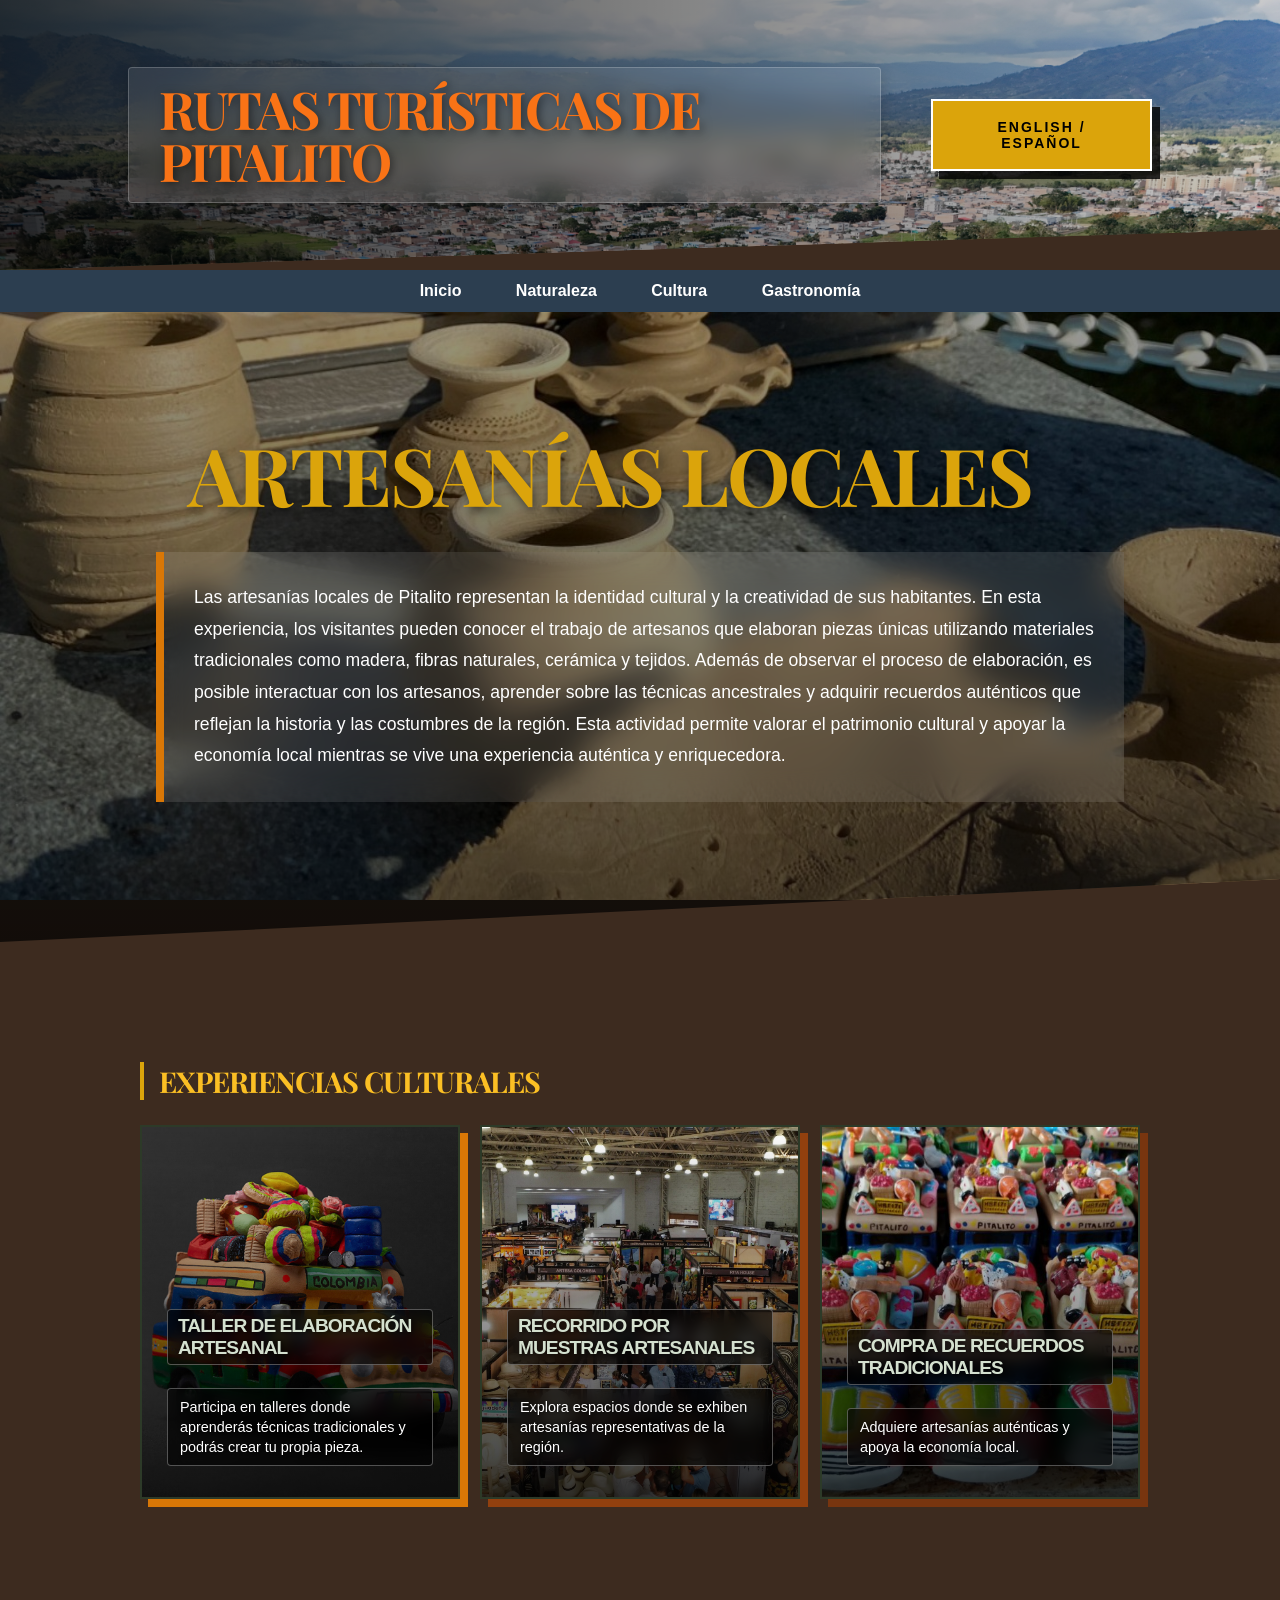
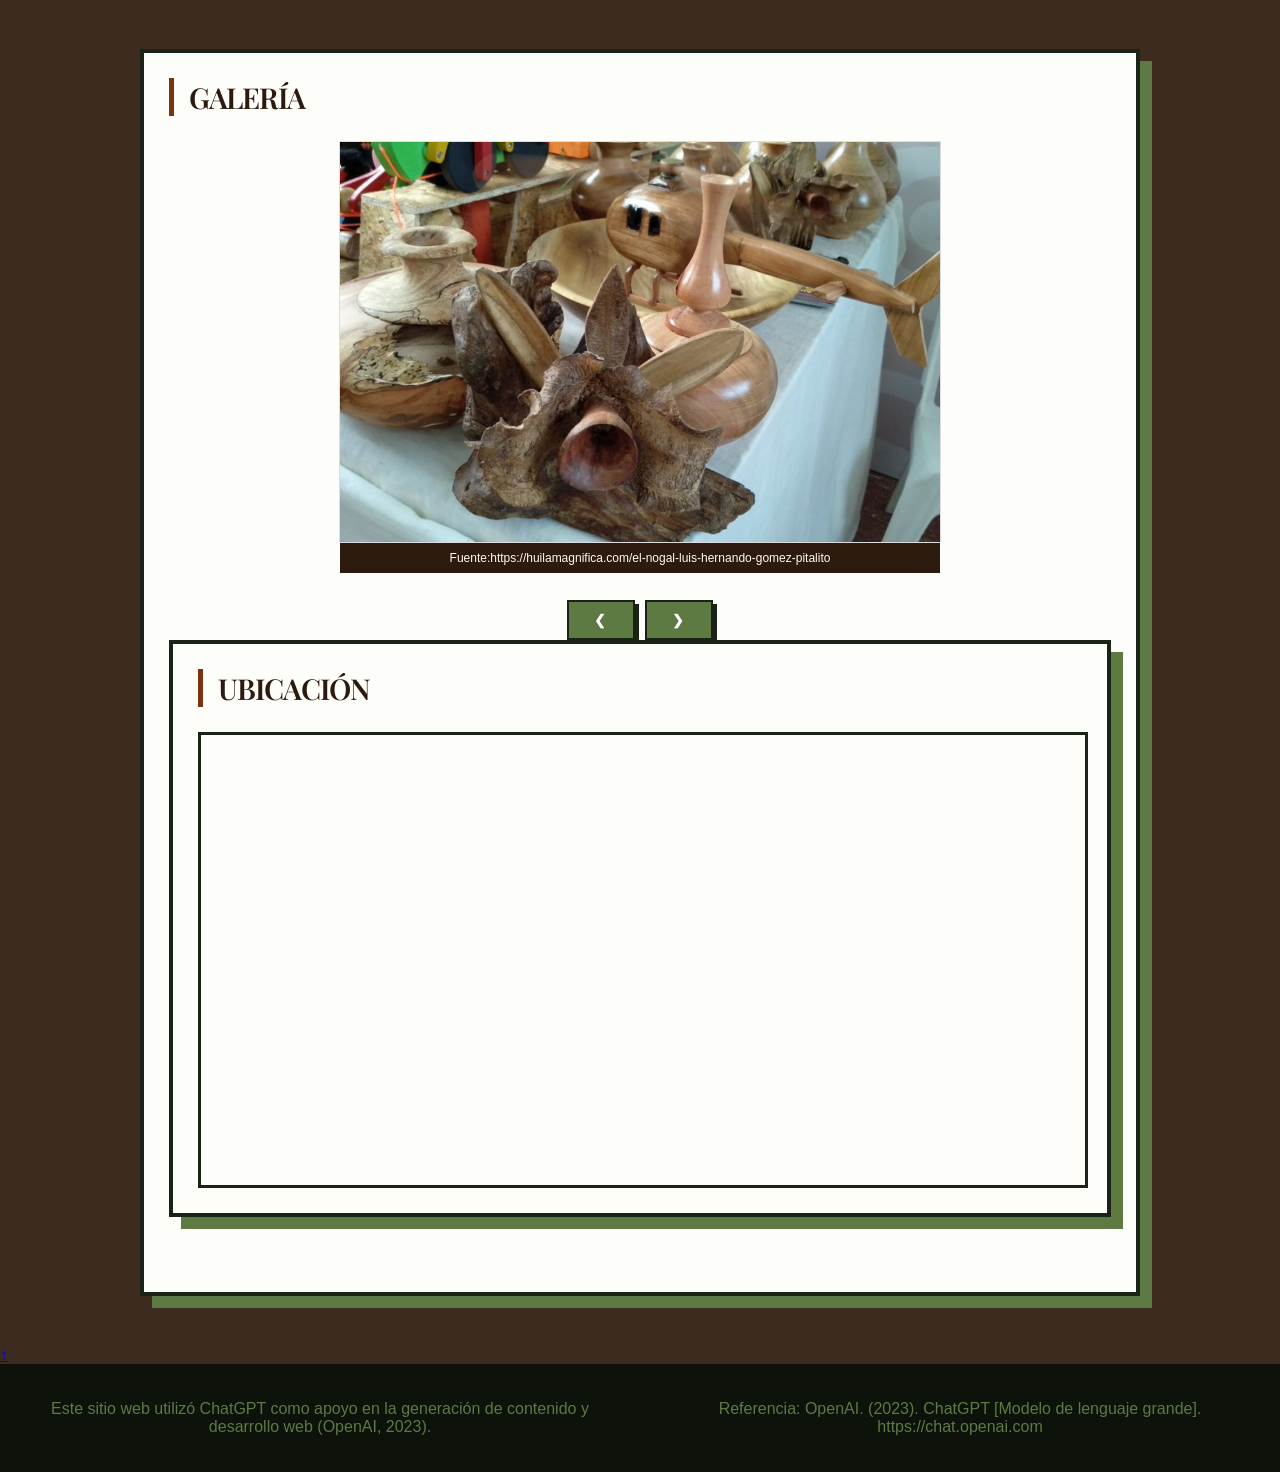
==== commit 57a4ed34: "Update artesanias.html" ====
--- a/artesanias.html
+++ b/artesanias.html
@@ -11,10 +11,12 @@
 <body class="artesanias-page">
 
 <header>
-<a href="index.html" class="logo-link">
-    <h1 id="title">Rutas Turísticas de Pitalito</h1>
-</a>
-<button onclick="changeLanguage()">English / Español</button>
+    <a href="index.html" class="logo-link">
+        <div class="title-glass-wrap">
+            <h1 id="title">Rutas Turísticas de Pitalito</h1>
+        </div>
+    </a>
+    <button onclick="changeLanguage()">English / Español</button>
 </header>
 
 <nav class="navbar">
--- a/styles.css
+++ b/styles.css
@@ -94,7 +94,32 @@
     line-height: 1;
     letter-spacing: -2px;
 }
-
+/* Contenedor de vidrio específico para el Título */
+.title-glass-wrap {
+    background: rgba(255, 255, 255, 0.1);
+    backdrop-filter: blur(12px);
+    -webkit-backdrop-filter: blur(12px);
+    padding: 15px 30px;
+    border-radius: 4px;
+    border: 1px solid rgba(255, 255, 255, 0.2);
+    display: inline-block; /* Para que el vidrio rodee solo al texto */
+    box-shadow: 0 4px 15px rgba(0, 0, 0, 0.2);
+    margin-right: 50px; /* Aumenta este número si quieres más separación */
+    transition: transform 0.3s ease;
+}
+}
+
+/* Efecto visual opcional al pasar el mouse por el logo */
+.logo-link:hover .title-glass-wrap {
+    transform: scale(1.02);
+    background: rgba(255, 255, 255, 0.15);
+}
+
+/* Quitar estilos por defecto del enlace en el header */
+.logo-link {
+    text-decoration: none;
+    display: block; /* Asegura que el enlace envuelva bien al div */
+}
 /* =========================
    BOTONES CUADRADOS (Match con el estilo anterior)
 ========================= */
@@ -763,7 +788,30 @@
     #nature { font-size: 2.8rem; }
     .nature-section::after { height: 1000px; } /* Más largo para móvil porque las tarjetas se apilan */
 }
-
+/* =========================
+   CONTENEDOR DE VIDRIO (Naturaleza)
+========================= */
+
+.nature-glass-card {
+    background: rgba(255, 255, 255, 0.05); /* Fondo blanco casi invisible */
+    backdrop-filter: blur(15px); /* El efecto de desenfoque */
+    -webkit-backdrop-filter: blur(15px);
+    padding: 40px;
+    border-radius: 4px;
+    border-left: 8px solid #19e337; /* Línea neón lateral */
+    
+    max-width: 1200px; 
+    width: 100%;
+    box-sizing: border-box;
+    
+    /* Asegura que el texto destaque sobre el fondo */
+    box-shadow: 0 8px 32px 0 rgba(0, 0, 0, 0.3);
+}
+
+/* Ajuste ligero al texto para que brille dentro del vidrio */
+#nature-desc {
+    color: #ffffff; 
+}
 /* =========================
    PÁGINA DE CULTURA (culture-page)
 ========================= */
@@ -943,7 +991,30 @@
         grid-template-columns: 1fr;
     }
 }
-
+/* =========================
+   CONTENEDOR DE VIDRIO (Cultura)
+========================= */
+
+.culture-glass-card {
+    background: rgba(255, 255, 255, 0.05); /* Fondo blanco muy sutil */
+    backdrop-filter: blur(15px); /* Efecto de desenfoque */
+    -webkit-backdrop-filter: blur(15px);
+    padding: 40px;
+    border-radius: 4px;
+    border-left: 8px solid #f59e0b; /* Línea decorativa ámbar/oro */
+    
+    max-width: 1200px; 
+    width: 100%;
+    box-sizing: border-box;
+    
+    /* Sombra profunda para que resalte sobre el fondo café */
+    box-shadow: 0 10px 40px rgba(0, 0, 0, 0.4);
+}
+
+/* Ajuste de legibilidad para el texto dentro del vidrio */
+#culture-desc {
+    color: #ffffff !important;
+}
 /* =========================
    PÁGINA DE GASTRONOMÍA (gastronomia-page)
 ========================= */
@@ -1561,6 +1632,7 @@
 .experiences h2 {
     margin-top: 0;
 }
+
 /* ============================================================
    ESTILOS: ARTESANÍAS LOCALES (FLUJO VERTICAL)
 ============================================================ */
@@ -1745,15 +1817,496 @@
     color: #3d2b1f;           /* Café intermedio para el cuerpo de texto */
 }
 /* ============================================================
-   ESTILOS: RUTA DEL CAFÉ (VERDES Y MARRONES)
+   ESTILOS: FINCA EL MATRIMONIO (TONOS CAFÉ Y TIERRA)
 ============================================================ */
 
-.cafe-page {
-    background-color: #1b2614; /* Verde bosque muy oscuro */
+.matrimonio-page {
+    background-color: #2b1d12; /* Café oscuro tierra */
     margin: 0;
     padding: 0;
 }
 
+/* --- HERO (IGUAL A ARTESANÍAS) --- */
+.sub5-hero {
+    height: 70vh;
+    background: linear-gradient(rgba(0,0,0,0.4), rgba(0,0,0,0.7)), 
+                url('images/matrimonio-hero.jpg') center/cover fixed;
+    display: flex;
+    flex-direction: column;
+    justify-content: center;
+    padding: 0 20px;
+    color: white;
+    clip-path: polygon(0 0, 100% 0, 100% 90%, 0% 100%);
+}
+
+#matrimonio-title {
+    font-family: 'Playfair Display', serif;
+    font-size: clamp(2.5rem, 7vw, 4.5rem);
+    text-transform: uppercase;
+    margin-bottom: 20px;
+    text-shadow: 2px 4px 10px rgba(0,0,0,0.5);
+}
+
+#matrimonio-hero {
+    background: rgba(255, 255, 255, 0.1);
+    backdrop-filter: blur(15px);
+    padding: 30px;
+    border-left: 8px solid #8b5a2b; /* Café cuero */
+    max-width: 900px;
+    font-size: 1.1rem;
+    line-height: 1.8;
+}
+
+/* --- CONTENEDOR PRINCIPAL FLUJO VERTICAL --- */
+.cafe-layout {
+    display: block; 
+    max-width: 1000px;
+    margin: 20px auto;
+    padding: 0 20px;
+}
+
+/* --- SECCIONES --- */
+.experiences, .gallery, .map-section {
+    margin-bottom: 50px;
+}
+
+.gallery, .map-section {
+    background: #fffdf5; /* Blanco crema */
+    border: 4px solid #3d2b1f;
+    box-shadow: 12px 12px 0px #8b5a2b;
+    padding: 25px;
+}
+
+/* Títulos de sección */
+h2#cafe-exp-title {
+    font-family: 'Playfair Display', serif;
+    color: #e6ccb2; /* Color crema claro */
+    font-size: 1.8rem;
+    text-transform: uppercase;
+    margin-bottom: 25px;
+}
+
+.gallery h2, .map-section h2 {
+    font-family: 'Playfair Display', serif;
+    color: #3d2b1f;
+    border-left: 5px solid #8b5a2b;
+    padding-left: 15px;
+    text-transform: uppercase;
+}
+
+/* --- TARJETAS DE EXPERIENCIAS (COMO ARTESANÍAS) --- */
+.exp-grid {
+    display: grid;
+    grid-template-columns: repeat(auto-fit, minmax(300px, 1fr));
+    gap: 20px;
+}
+
+.exp-card {
+    height: 320px;
+    display: flex;
+    flex-direction: column;
+    justify-content: flex-end;
+    padding: 25px;
+    color: white;
+    border: 2px solid #573b2d;
+    transition: 0.3s;
+    background-size: cover;
+    background-position: center;
+}
+
+.exp-card:hover {
+    transform: translate(-5px, -5px);
+}
+
+/* Si quieres que la imagen se vea con menos "zoom", 
+   ajustamos el degradado para que sea más sutil y no tape tanto */
+.matrimonio1, .matrimonio2, .matrimonio3 {
+    background-blend-mode: multiply; /* Mezcla el color con la imagen para dar textura */
+}
+
+.matrimonio1 { 
+    background-image: linear-gradient(to top, rgba(0,0,0,0.9) 10%, transparent 60%), 
+                      url('images/matrimonio1.jpg'); 
+}
+
+.matrimonio2 { 
+    background-image: linear-gradient(to top, rgba(0,0,0,0.9) 10%, transparent 60%), 
+                      url('images/matrimonio2.jpg'); 
+}
+
+.matrimonio3 { 
+    background-image: linear-gradient(to top, rgba(0,0,0,0.9) 10%, transparent 60%), 
+                      url('images/matrimonio3.jpg'); 
+}
+
+/* Texto dentro de tarjetas con efecto vidrio oscuro */
+.exp-card h3 { 
+    background: rgba(0,0,0,0.6); 
+    padding: 5px 10px; 
+    border-radius: 4px; 
+    color: #ede0d4; 
+    margin-bottom: 8px;
+    font-size: 1.2rem;
+}
+.exp-card p { 
+    background: rgba(0,0,0,0.6); 
+    padding: 8px 12px; 
+    border-radius: 4px; 
+    font-size: 0.9rem;
+    line-height: 1.4;
+}
+
+/* --- GALERÍA (IMÁGENES ANGOSTAS Y CENTRADAS) --- */
+.slide img {
+    width: 100%;
+    max-width: 600px;
+    height: 400px;
+    object-fit: cover;
+    display: block;
+    margin: 0 auto;
+    border: 1px solid #ddd;
+}
+
+.slide {
+    display: none;
+    flex-direction: column;
+    align-items: center;
+}
+
+.slide.active {
+    display: flex;
+}
+
+.img-source {
+    width: 100%;
+    max-width: 600px;
+    background: #3d2b1f;
+    color: #ede0d4;
+    padding: 8px;
+    font-size: 0.75rem;
+    text-align: center;
+    box-sizing: border-box;
+}
+
+/* --- BOTONES NAVEGACIÓN --- */
+.slider {
+    display: flex;
+    justify-content: center;
+    gap: 10px;
+    margin-top: 15px;
+}
+
+.prev, .next {
+    background: #8b5a2b;
+    color: #fff;
+    border: 2px solid #3d2b1f;
+    padding: 10px 25px;
+    cursor: pointer;
+    font-weight: bold;
+    box-shadow: 4px 4px 0px #3d2b1f;
+    transition: 0.2s;
+}
+
+.prev:hover, .next:hover {
+    background: #3d2b1f;
+    color: #ede0d4;
+    transform: translate(-2px, -2px);
+    box-shadow: 6px 6px 0px #8b5a2b;
+}
+
+/* --- MAPA --- */
+.map-section iframe {
+    width: 100%;
+    height: 450px;
+    border: 3px solid #3d2b1f;
+}
+
+/* --- FOOTER --- */
+.footer {
+    background: #1a120b;
+    color: #7f5539;
+    padding: 20px;
+    text-align: center;
+}
+/* ============================================================
+   ESTILOS: FINCA BOSCAFÉ SAN JUAN (VERDE BOSQUE Y CAFÉ)
+============================================================ */
+
+.boscafe-page {
+    background-color: #1a2416; /* Verde oscuro bosque */
+    margin: 0;
+    padding: 0;
+}
+
+/* --- HERO --- */
+.sub6-hero {
+    height: 70vh;
+    background: linear-gradient(rgba(0,0,0,0.4), rgba(0,0,0,0.7)), 
+                url('images/boscafe-hero.jpg') center/cover fixed;
+    display: flex;
+    flex-direction: column;
+    justify-content: center;
+    padding: 0 20px;
+    color: white;
+    clip-path: polygon(0 0, 100% 0, 100% 90%, 0% 100%);
+}
+
+#boscafe-title {
+    font-family: 'Playfair Display', serif;
+    font-size: clamp(2.5rem, 7vw, 4.5rem);
+    text-transform: uppercase;
+    margin-bottom: 20px;
+    text-shadow: 2px 4px 10px rgba(0,0,0,0.5);
+}
+
+#boscafe-hero {
+    background: rgba(255, 255, 255, 0.1);
+    backdrop-filter: blur(15px);
+    padding: 30px;
+    border-left: 8px solid #5d7a42; /* Verde café */
+    max-width: 900px;
+    font-size: 1.1rem;
+    line-height: 1.8;
+}
+
+/* --- CONTENEDOR PRINCIPAL FLUJO VERTICAL --- */
+/* Cambiado de horizontal-layout a block para que todo fluya hacia abajo */
+.horizontal-layout {
+    display: block; 
+    max-width: 1000px;
+    margin: 20px auto;
+    padding: 0 20px;
+}
+
+/* --- SECCIONES --- */
+.experiences, .gallery, .map-section {
+    margin-bottom: 50px;
+}
+
+.gallery, .map-section {
+    background: #fdfdfa; /* Blanco hueso */
+    border: 4px solid #1a2416;
+    box-shadow: 12px 12px 0px #5d7a42; /* Sombra verde */
+    padding: 25px;
+}
+
+/* Títulos de sección */
+.experiences h2 {
+    font-family: 'Playfair Display', serif;
+    color: #d4e0cf; /* Verde muy pálido */
+    font-size: 1.8rem;
+    text-transform: uppercase;
+    margin-bottom: 25px;
+}
+
+.gallery h2, .map-section h2 {
+    font-family: 'Playfair Display', serif;
+    color: #1a2416;
+    border-left: 5px solid #5d7a42;
+    padding-left: 15px;
+    text-transform: uppercase;
+}
+
+/* --- TARJETAS DE EXPERIENCIAS --- */
+.exp-grid {
+    display: grid;
+    grid-template-columns: repeat(auto-fit, minmax(300px, 1fr));
+    gap: 20px;
+}
+
+.exp-card {
+    height: 320px;
+    display: flex;
+    flex-direction: column;
+    justify-content: flex-end;
+    padding: 25px;
+    color: white;
+    border: 2px solid #2d3a28;
+    transition: 0.3s;
+    background-size: cover;
+    background-position: center;
+}
+
+.exp-card:hover {
+    transform: translate(-5px, -5px);
+}
+
+/* Imágenes de fondo específicas para Boscafé */
+.boscafe1, .boscafe2, .boscafe3 {
+    background-blend-mode: multiply;
+}
+
+.boscafe1 { 
+    background-image: linear-gradient(to top, rgba(0,0,0,0.9) 10%, transparent 60%), 
+                      url('images/boscafe1.jpg'); 
+    border-color: #5d7a42; 
+    box-shadow: 8px 8px 0px #5d7a42; 
+}
+.boscafe2 { 
+    background-image: linear-gradient(to top, rgba(0,0,0,0.9) 10%, transparent 60%), 
+                      url('images/boscafe2.jpg'); 
+    border-color: #435b31; 
+    box-shadow: 8px 8px 0px #435b31; 
+}
+.boscafe3 { 
+    background-image: linear-gradient(to top, rgba(0,0,0,0.9) 10%, transparent 60%), 
+                      url('images/boscafe3.jpg'); 
+    border-color: #2d3a28; 
+    box-shadow: 8px 8px 0px #2d3a28; 
+}
+
+/* Texto dentro de tarjetas */
+.exp-card h3 { 
+    background: rgba(0,0,0,0.6); 
+    padding: 5px 10px; 
+    border-radius: 4px; 
+    color: #d4e0cf; 
+    margin-bottom: 8px;
+    font-size: 1.2rem;
+}
+.exp-card p { 
+    background: rgba(0,0,0,0.6); 
+    padding: 8px 12px; 
+    border-radius: 4px; 
+    font-size: 0.9rem;
+    line-height: 1.4;
+}
+
+/* --- GALERÍA (IMÁGENES ANGOSTAS Y CENTRADAS) --- */
+.slide img {
+    width: 100%;
+    max-width: 600px;
+    height: 400px;
+    object-fit: cover;
+    display: block;
+    margin: 0 auto;
+    border: 1px solid #ddd;
+}
+
+.slide {
+    display: none;
+    flex-direction: column;
+    align-items: center;
+}
+
+.slide.active {
+    display: flex;
+}
+
+.img-source {
+    width: 100%;
+    max-width: 600px;
+    background: #1a2416;
+    color: #d4e0cf;
+    padding: 8px;
+    font-size: 0.75rem;
+    text-align: center;
+    box-sizing: border-box;
+}
+
+/* --- BOTONES NAVEGACIÓN --- */
+.slider {
+    display: flex;
+    justify-content: center;
+    gap: 10px;
+    margin-top: 15px;
+}
+
+.prev, .next {
+    background: #5d7a42;
+    color: #fff;
+    border: 2px solid #1a2416;
+    padding: 10px 25px;
+    cursor: pointer;
+    font-weight: bold;
+    box-shadow: 4px 4px 0px #1a2416;
+    transition: 0.2s;
+}
+
+.prev:hover, .next:hover {
+    background: #1a2416;
+    color: #d4e0cf;
+    transform: translate(-2px, -2px);
+    box-shadow: 6px 6px 0px #5d7a42;
+}
+
+/* --- MAPA --- */
+.map-section iframe {
+    width: 100%;
+    height: 450px;
+    border: 3px solid #1a2416;
+}
+
+/* --- FOOTER --- */
+.footer {
+    background: #0d120a;
+    color: #5d7a42;
+    padding: 20px;
+    text-align: center;
+}
+
+#title {
+    color: #f97316; /* naranja moderno */
+}
+#title {
+    font-family: 'Playfair Display', serif;
+}
+/* --- ESTILO DE TARJETAS EXCLUSIVO DE RUTA DEL CAFÉ --- */
+
+/* Nota: Agregamos .cafe-page antes de cada selector para proteger el inicio */
+
+.cafe-page .category-content {
+    display: grid;
+    grid-template-columns: repeat(auto-fit, minmax(350px, 1fr));
+    gap: 40px;
+    max-width: 1100px;
+    margin: 50px auto;
+    padding: 0 20px;
+}
+
+.cafe-page .card {
+    background: #fffaf0; 
+    border: 4px solid #2d1a0f; 
+    box-shadow: 12px 12px 0px #5d7a42; 
+    padding: 25px;
+    transition: 0.3s ease;
+    display: flex;
+    flex-direction: column;
+    justify-content: space-between;
+    /* Reset de border-radius por si las moscas */
+    border-radius: 0; 
+}
+
+.cafe-page .card:hover {
+    transform: translate(-5px, -5px);
+    box-shadow: 18px 18px 0px #a47148; 
+}
+
+.cafe-page .card h3 {
+    font-family: 'Playfair Display', serif;
+    color: #2d1a0f;
+    font-size: 1.5rem;
+    margin-bottom: 15px;
+    border-bottom: 3px solid #5d7a42;
+    padding-bottom: 10px;
+}
+
+.cafe-page .card img {
+    width: 100%;
+    height: 250px;
+    object-fit: cover;
+    border: 2px solid #2d1a0f;
+    margin-bottom: 15px;
+}
+
+.cafe-page .card p {
+    color: #3d2b1f;
+    font-size: 0.95rem;
+    line-height: 1.6;
+    margin-bottom: 20px;
+    text-align: justify;
+    min-height: auto; /* Para que no herede el min-height del inicio */
+}
 /* --- HERO RUTA DEL CAFÉ --- */
 .sub4-hero {
     height: 70vh;
@@ -1786,529 +2339,3 @@
     color: #f1f1f1;
 }
 
-/* --- CONTENEDOR DE TARJETAS (CATEGORY CONTENT) --- */
-.category-content {
-    display: grid;
-    grid-template-columns: repeat(auto-fit, minmax(350px, 1fr));
-    gap: 40px;
-    max-width: 1100px;
-    margin: 50px auto;
-    padding: 0 20px;
-}
-
-/* --- ESTILO DE TARJETAS (CARDS) --- */
-.card {
-    background: #fffaf0; /* Crema/Hueso */
-    border: 4px solid #2d1a0f; /* Café oscuro */
-    box-shadow: 12px 12px 0px #5d7a42; /* Verde café (hoja) */
-    padding: 25px;
-    transition: 0.3s ease;
-    display: flex;
-    flex-direction: column;
-    justify-content: space-between;
-}
-
-.card:hover {
-    transform: translate(-5px, -5px);
-    box-shadow: 18px 18px 0px #a47148; /* Cambia a café al pasar el mouse */
-}
-
-.card h3 {
-    font-family: 'Playfair Display', serif;
-    color: #2d1a0f;
-    font-size: 1.5rem;
-    margin-bottom: 15px;
-    border-bottom: 3px solid #5d7a42;
-    padding-bottom: 10px;
-}
-
-.card img {
-    width: 100%;
-    height: 250px;
-    object-fit: cover;
-    border: 2px solid #2d1a0f;
-    margin-bottom: 15px;
-}
-
-.card p {
-    color: #3d2b1f;
-    font-size: 0.95rem;
-    line-height: 1.6;
-    margin-bottom: 20px;
-    text-align: justify;
-}
-
-/* --- BOTÓN VER MÁS --- */
-.btn-sub {
-    display: inline-block;
-    background: #2d1a0f;
-    color: #fbbf24; /* Amarillo café */
-    padding: 12px 25px;
-    text-decoration: none;
-    font-weight: bold;
-    text-transform: uppercase;
-    text-align: center;
-    border: 2px solid #000;
-    box-shadow: 4px 4px 0px #5d7a42;
-    transition: 0.2s;
-}
-
-.btn-sub:hover {
-    background: #5d7a42;
-    color: white;
-    transform: scale(1.05);
-    box-shadow: 2px 2px 0px #000;
-}
-
-/* --- FOOTER --- */
-.footer {
-    background: #0d120a;
-    color: #888;
-    text-align: center;
-    padding: 30px;
-    margin-top: 50px;
-    font-size: 0.85rem;
-}
-
-/* --- RESPONSIVE --- */
-@media (max-width: 600px) {
-    .category-content {
-        grid-template-columns: 1fr;
-    }
-}
-/* ============================================================
-   ESTILOS: FINCA EL MATRIMONIO (TONOS CAFÉ Y TIERRA)
-============================================================ */
-
-.matrimonio-page {
-    background-color: #2b1d12; /* Café oscuro tierra */
-    margin: 0;
-    padding: 0;
-}
-
-/* --- HERO (IGUAL A ARTESANÍAS) --- */
-.sub5-hero {
-    height: 70vh;
-    background: linear-gradient(rgba(0,0,0,0.4), rgba(0,0,0,0.7)), 
-                url('images/matrimonio-hero.jpg') center/cover fixed;
-    display: flex;
-    flex-direction: column;
-    justify-content: center;
-    padding: 0 20px;
-    color: white;
-    clip-path: polygon(0 0, 100% 0, 100% 90%, 0% 100%);
-}
-
-#matrimonio-title {
-    font-family: 'Playfair Display', serif;
-    font-size: clamp(2.5rem, 7vw, 4.5rem);
-    text-transform: uppercase;
-    margin-bottom: 20px;
-    text-shadow: 2px 4px 10px rgba(0,0,0,0.5);
-}
-
-#matrimonio-hero {
-    background: rgba(255, 255, 255, 0.1);
-    backdrop-filter: blur(15px);
-    padding: 30px;
-    border-left: 8px solid #8b5a2b; /* Café cuero */
-    max-width: 900px;
-    font-size: 1.1rem;
-    line-height: 1.8;
-}
-
-/* --- CONTENEDOR PRINCIPAL FLUJO VERTICAL --- */
-.cafe-layout {
-    display: block; 
-    max-width: 1000px;
-    margin: 20px auto;
-    padding: 0 20px;
-}
-
-/* --- SECCIONES --- */
-.experiences, .gallery, .map-section {
-    margin-bottom: 50px;
-}
-
-.gallery, .map-section {
-    background: #fffdf5; /* Blanco crema */
-    border: 4px solid #3d2b1f;
-    box-shadow: 12px 12px 0px #8b5a2b;
-    padding: 25px;
-}
-
-/* Títulos de sección */
-h2#cafe-exp-title {
-    font-family: 'Playfair Display', serif;
-    color: #e6ccb2; /* Color crema claro */
-    font-size: 1.8rem;
-    text-transform: uppercase;
-    margin-bottom: 25px;
-}
-
-.gallery h2, .map-section h2 {
-    font-family: 'Playfair Display', serif;
-    color: #3d2b1f;
-    border-left: 5px solid #8b5a2b;
-    padding-left: 15px;
-    text-transform: uppercase;
-}
-
-/* --- TARJETAS DE EXPERIENCIAS (COMO ARTESANÍAS) --- */
-.exp-grid {
-    display: grid;
-    grid-template-columns: repeat(auto-fit, minmax(300px, 1fr));
-    gap: 20px;
-}
-
-.exp-card {
-    height: 320px;
-    display: flex;
-    flex-direction: column;
-    justify-content: flex-end;
-    padding: 25px;
-    color: white;
-    border: 2px solid #573b2d;
-    transition: 0.3s;
-    background-size: cover;
-    background-position: center;
-}
-
-.exp-card:hover {
-    transform: translate(-5px, -5px);
-}
-
-/* Si quieres que la imagen se vea con menos "zoom", 
-   ajustamos el degradado para que sea más sutil y no tape tanto */
-.matrimonio1, .matrimonio2, .matrimonio3 {
-    background-blend-mode: multiply; /* Mezcla el color con la imagen para dar textura */
-}
-
-.matrimonio1 { 
-    background-image: linear-gradient(to top, rgba(0,0,0,0.9) 10%, transparent 60%), 
-                      url('images/matrimonio1.jpg'); 
-}
-
-.matrimonio2 { 
-    background-image: linear-gradient(to top, rgba(0,0,0,0.9) 10%, transparent 60%), 
-                      url('images/matrimonio2.jpg'); 
-}
-
-.matrimonio3 { 
-    background-image: linear-gradient(to top, rgba(0,0,0,0.9) 10%, transparent 60%), 
-                      url('images/matrimonio3.jpg'); 
-}
-
-/* Texto dentro de tarjetas con efecto vidrio oscuro */
-.exp-card h3 { 
-    background: rgba(0,0,0,0.6); 
-    padding: 5px 10px; 
-    border-radius: 4px; 
-    color: #ede0d4; 
-    margin-bottom: 8px;
-    font-size: 1.2rem;
-}
-.exp-card p { 
-    background: rgba(0,0,0,0.6); 
-    padding: 8px 12px; 
-    border-radius: 4px; 
-    font-size: 0.9rem;
-    line-height: 1.4;
-}
-
-/* --- GALERÍA (IMÁGENES ANGOSTAS Y CENTRADAS) --- */
-.slide img {
-    width: 100%;
-    max-width: 600px;
-    height: 400px;
-    object-fit: cover;
-    display: block;
-    margin: 0 auto;
-    border: 1px solid #ddd;
-}
-
-.slide {
-    display: none;
-    flex-direction: column;
-    align-items: center;
-}
-
-.slide.active {
-    display: flex;
-}
-
-.img-source {
-    width: 100%;
-    max-width: 600px;
-    background: #3d2b1f;
-    color: #ede0d4;
-    padding: 8px;
-    font-size: 0.75rem;
-    text-align: center;
-    box-sizing: border-box;
-}
-
-/* --- BOTONES NAVEGACIÓN --- */
-.slider {
-    display: flex;
-    justify-content: center;
-    gap: 10px;
-    margin-top: 15px;
-}
-
-.prev, .next {
-    background: #8b5a2b;
-    color: #fff;
-    border: 2px solid #3d2b1f;
-    padding: 10px 25px;
-    cursor: pointer;
-    font-weight: bold;
-    box-shadow: 4px 4px 0px #3d2b1f;
-    transition: 0.2s;
-}
-
-.prev:hover, .next:hover {
-    background: #3d2b1f;
-    color: #ede0d4;
-    transform: translate(-2px, -2px);
-    box-shadow: 6px 6px 0px #8b5a2b;
-}
-
-/* --- MAPA --- */
-.map-section iframe {
-    width: 100%;
-    height: 450px;
-    border: 3px solid #3d2b1f;
-}
-
-/* --- FOOTER --- */
-.footer {
-    background: #1a120b;
-    color: #7f5539;
-    padding: 20px;
-    text-align: center;
-}
-/* ============================================================
-   ESTILOS: FINCA BOSCAFÉ SAN JUAN (VERDE BOSQUE Y CAFÉ)
-============================================================ */
-
-.boscafe-page {
-    background-color: #1a2416; /* Verde oscuro bosque */
-    margin: 0;
-    padding: 0;
-}
-
-/* --- HERO --- */
-.sub6-hero {
-    height: 70vh;
-    background: linear-gradient(rgba(0,0,0,0.4), rgba(0,0,0,0.7)), 
-                url('images/boscafe-hero.jpg') center/cover fixed;
-    display: flex;
-    flex-direction: column;
-    justify-content: center;
-    padding: 0 20px;
-    color: white;
-    clip-path: polygon(0 0, 100% 0, 100% 90%, 0% 100%);
-}
-
-#boscafe-title {
-    font-family: 'Playfair Display', serif;
-    font-size: clamp(2.5rem, 7vw, 4.5rem);
-    text-transform: uppercase;
-    margin-bottom: 20px;
-    text-shadow: 2px 4px 10px rgba(0,0,0,0.5);
-}
-
-#boscafe-hero {
-    background: rgba(255, 255, 255, 0.1);
-    backdrop-filter: blur(15px);
-    padding: 30px;
-    border-left: 8px solid #5d7a42; /* Verde café */
-    max-width: 900px;
-    font-size: 1.1rem;
-    line-height: 1.8;
-}
-
-/* --- CONTENEDOR PRINCIPAL FLUJO VERTICAL --- */
-/* Cambiado de horizontal-layout a block para que todo fluya hacia abajo */
-.horizontal-layout {
-    display: block; 
-    max-width: 1000px;
-    margin: 20px auto;
-    padding: 0 20px;
-}
-
-/* --- SECCIONES --- */
-.experiences, .gallery, .map-section {
-    margin-bottom: 50px;
-}
-
-.gallery, .map-section {
-    background: #fdfdfa; /* Blanco hueso */
-    border: 4px solid #1a2416;
-    box-shadow: 12px 12px 0px #5d7a42; /* Sombra verde */
-    padding: 25px;
-}
-
-/* Títulos de sección */
-.experiences h2 {
-    font-family: 'Playfair Display', serif;
-    color: #d4e0cf; /* Verde muy pálido */
-    font-size: 1.8rem;
-    text-transform: uppercase;
-    margin-bottom: 25px;
-}
-
-.gallery h2, .map-section h2 {
-    font-family: 'Playfair Display', serif;
-    color: #1a2416;
-    border-left: 5px solid #5d7a42;
-    padding-left: 15px;
-    text-transform: uppercase;
-}
-
-/* --- TARJETAS DE EXPERIENCIAS --- */
-.exp-grid {
-    display: grid;
-    grid-template-columns: repeat(auto-fit, minmax(300px, 1fr));
-    gap: 20px;
-}
-
-.exp-card {
-    height: 320px;
-    display: flex;
-    flex-direction: column;
-    justify-content: flex-end;
-    padding: 25px;
-    color: white;
-    border: 2px solid #2d3a28;
-    transition: 0.3s;
-    background-size: cover;
-    background-position: center;
-}
-
-.exp-card:hover {
-    transform: translate(-5px, -5px);
-}
-
-/* Imágenes de fondo específicas para Boscafé */
-.boscafe1, .boscafe2, .boscafe3 {
-    background-blend-mode: multiply;
-}
-
-.boscafe1 { 
-    background-image: linear-gradient(to top, rgba(0,0,0,0.9) 10%, transparent 60%), 
-                      url('images/boscafe1.jpg'); 
-    border-color: #5d7a42; 
-    box-shadow: 8px 8px 0px #5d7a42; 
-}
-.boscafe2 { 
-    background-image: linear-gradient(to top, rgba(0,0,0,0.9) 10%, transparent 60%), 
-                      url('images/boscafe2.jpg'); 
-    border-color: #435b31; 
-    box-shadow: 8px 8px 0px #435b31; 
-}
-.boscafe3 { 
-    background-image: linear-gradient(to top, rgba(0,0,0,0.9) 10%, transparent 60%), 
-                      url('images/boscafe3.jpg'); 
-    border-color: #2d3a28; 
-    box-shadow: 8px 8px 0px #2d3a28; 
-}
-
-/* Texto dentro de tarjetas */
-.exp-card h3 { 
-    background: rgba(0,0,0,0.6); 
-    padding: 5px 10px; 
-    border-radius: 4px; 
-    color: #d4e0cf; 
-    margin-bottom: 8px;
-    font-size: 1.2rem;
-}
-.exp-card p { 
-    background: rgba(0,0,0,0.6); 
-    padding: 8px 12px; 
-    border-radius: 4px; 
-    font-size: 0.9rem;
-    line-height: 1.4;
-}
-
-/* --- GALERÍA (IMÁGENES ANGOSTAS Y CENTRADAS) --- */
-.slide img {
-    width: 100%;
-    max-width: 600px;
-    height: 400px;
-    object-fit: cover;
-    display: block;
-    margin: 0 auto;
-    border: 1px solid #ddd;
-}
-
-.slide {
-    display: none;
-    flex-direction: column;
-    align-items: center;
-}
-
-.slide.active {
-    display: flex;
-}
-
-.img-source {
-    width: 100%;
-    max-width: 600px;
-    background: #1a2416;
-    color: #d4e0cf;
-    padding: 8px;
-    font-size: 0.75rem;
-    text-align: center;
-    box-sizing: border-box;
-}
-
-/* --- BOTONES NAVEGACIÓN --- */
-.slider {
-    display: flex;
-    justify-content: center;
-    gap: 10px;
-    margin-top: 15px;
-}
-
-.prev, .next {
-    background: #5d7a42;
-    color: #fff;
-    border: 2px solid #1a2416;
-    padding: 10px 25px;
-    cursor: pointer;
-    font-weight: bold;
-    box-shadow: 4px 4px 0px #1a2416;
-    transition: 0.2s;
-}
-
-.prev:hover, .next:hover {
-    background: #1a2416;
-    color: #d4e0cf;
-    transform: translate(-2px, -2px);
-    box-shadow: 6px 6px 0px #5d7a42;
-}
-
-/* --- MAPA --- */
-.map-section iframe {
-    width: 100%;
-    height: 450px;
-    border: 3px solid #1a2416;
-}
-
-/* --- FOOTER --- */
-.footer {
-    background: #0d120a;
-    color: #5d7a42;
-    padding: 20px;
-    text-align: center;
-}
-.logo-link {
-    text-decoration: none;
-}
-
-.logo-link h1 {
-    color: inherit;
-    cursor: pointer;
-}
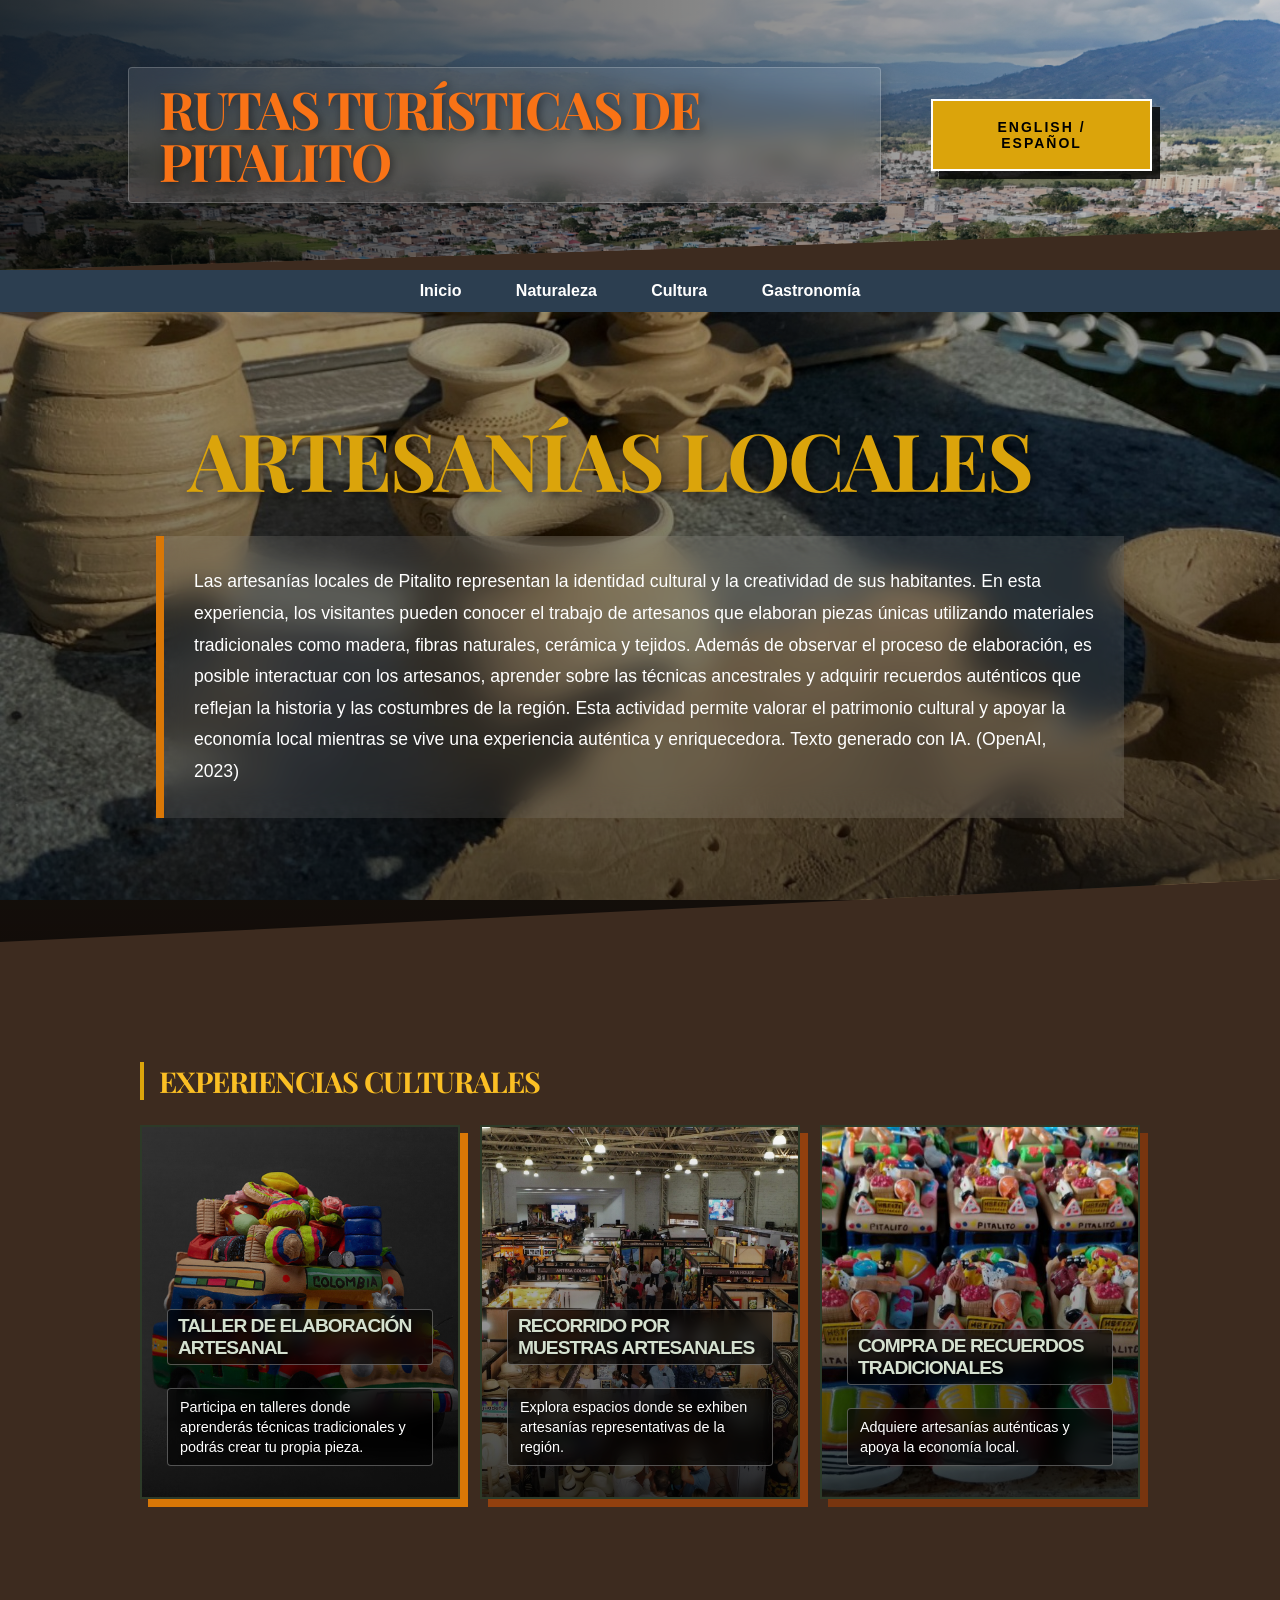
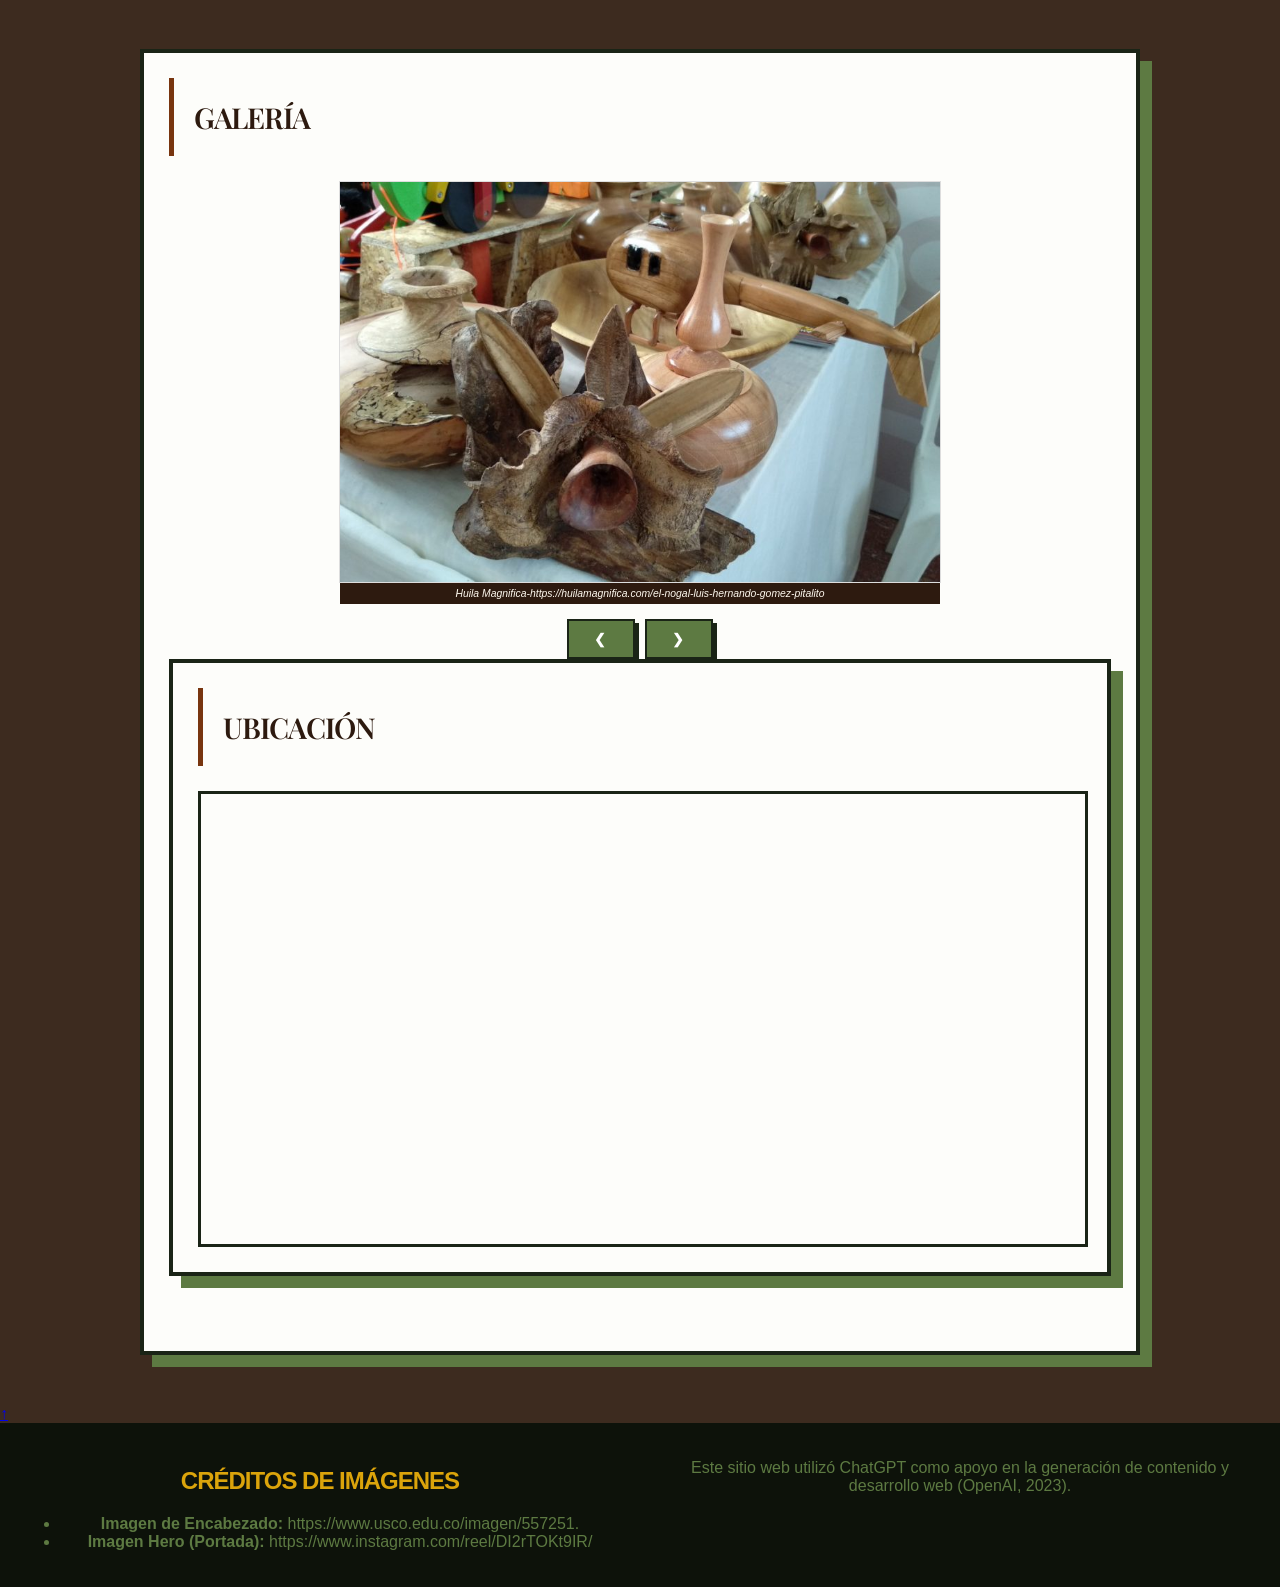
==== commit 8d9828e2: "Update artesanias.html" ====
--- a/artesanias.html
+++ b/artesanias.html
@@ -156,13 +156,17 @@
 
   <a href="#" class="back-to-top">↑</a>
 <footer class="footer">
+  <div class="image-credits">
+    <h3>Créditos de Imágenes</h3>
+    <ul>
+      <li><strong>Imagen de Encabezado:</strong> https://www.usco.edu.co/imagen/557251.</li>
+      <li><strong>Imagen Hero (Portada):</strong> https://www.instagram.com/reel/DI2rTOKt9IR/</li>
+    </ul>
+  </div>
   <p>
     Este sitio web utilizó ChatGPT como apoyo en la generación de contenido y desarrollo web (OpenAI, 2023).
-  </p>
-  <p>
-    Referencia: OpenAI. (2023). ChatGPT [Modelo de lenguaje grande]. https://chat.openai.com
-  </p>
-</footer>
+     </p>
+  </footer>
   
 </body>
 </html>
--- a/styles.css
+++ b/styles.css
@@ -1,4 +1,4 @@
-/* =========================
+/*  =========================
 /* =========================
    CONFIGURACIÓN GENERAL (Personalizada)
 ========================= */
@@ -959,7 +959,7 @@
 /* Textos del Hero Cultura */
 #culture {
     font-size: clamp(3rem, 8vw, 5rem);
-    color: #c90e0e; 
+    color: #ffb700; 
     margin: 0;
     text-transform: uppercase;
     letter-spacing: -3px;
@@ -2338,4 +2338,573 @@
     line-height: 1.8;
     color: #f1f1f1;
 }
-
+/* Contenedor principal de las tarjetas */
+.menu-grid {
+    display: grid;
+    grid-template-columns: repeat(auto-fit, minmax(280px, 1fr)); /* Columnas responsivas */
+    gap: 25px; /* Espacio uniforme entre tarjetas */
+    padding: 20px;
+}
+
+/* =========================
+   PÁGINA FOGÓN DE PIEDRA (fogon-page)
+========================= */
+
+/* Fondo degradado cálido */
+.fogon-page {
+    background: linear-gradient(to bottom, #451a03, #fff7ed); 
+}
+
+/* =========================
+   HERO (AJUSTADO ESTILO NATURALEZA)
+========================= */
+
+.sub-food-hero {
+    position: relative;
+    width: 100%;
+    min-height: 60vh;
+    display: flex;
+    flex-direction: column;
+    justify-content: center;
+    padding: 100px 10% 120px;
+    margin-bottom: 0;
+
+    background:
+        linear-gradient(to right, rgba(120, 53, 15, 0.95), rgba(0, 0, 0, 0.3)),
+        url('images/fogon-hero.jpg');
+
+    background-size: cover;
+    background-position: center;
+    background-attachment: fixed;
+
+    color: white;
+    z-index: 1;
+}
+
+/* Extensión debajo */
+.sub-food-hero::after {
+    content: "";
+    position: absolute;
+    top: 100%;
+    left: 0;
+    width: 100%;
+    height: 600px;
+    z-index: -1;
+
+    background: linear-gradient(to bottom, #78350f, #fff7ed);
+}
+
+/* Línea lateral */
+.sub-food-hero::before {
+    content: "";
+    position: absolute;
+    left: 0;
+    top: 20%;
+    bottom: 20%;
+    width: 10px;
+    background: #fb923c;
+    z-index: 2;
+}
+
+/* Título */
+#fogon-title {
+    font-size: clamp(3rem, 8vw, 5rem);
+    color: #fb923c;
+    margin: 0;
+    text-transform: uppercase;
+    letter-spacing: -3px;
+}
+
+/* Texto */
+#fogon-hero {
+    font-size: 1.15rem;
+    line-height: 1.8;
+    color: #f3f4f6;
+    max-width: 750px;
+    margin-top: 25px;
+    text-shadow: 2px 2px 10px rgba(0,0,0,0.5);
+}
+
+/* =========================
+   MENÚ
+========================= */
+
+.fogon-page .menu-grid {
+    display: grid;
+    grid-template-columns: repeat(auto-fit, minmax(320px, 1fr)); 
+    gap: 40px;
+    max-width: 1300px;
+    margin: 50px auto;
+    padding: 0 40px;
+}
+
+/* Tarjetas */
+.fogon-page .menu-card {
+    background: #ffffff;
+    border: 3px solid #451a03;
+    padding: 0;
+    overflow: hidden;
+    position: relative;
+    display: flex;
+    flex-direction: column;
+    transition: 0.3s ease;
+
+    box-shadow: 15px 15px 0px #f97316; 
+}
+
+/* Formas */
+.fogon-page .menu-card:nth-child(odd) {
+    border-radius: 0 80px 0 0;
+}
+
+.fogon-page .menu-card:nth-child(even) {
+    border-radius: 80px 0 0 0;
+}
+
+/* Imagen */
+.fogon-page .menu-card img {
+    width: 100%;
+    height: 250px; 
+    object-fit: cover;
+    border-bottom: 3px solid #451a03;
+    transition: transform 0.5s ease;
+}
+
+.fogon-page .menu-card:hover img {
+    transform: scale(1.05);
+}
+
+/* Texto */
+.fogon-page .menu-info {
+    padding: 25px;
+    display: flex;
+    flex-direction: column;
+    flex-grow: 1;
+}
+
+.fogon-page .menu-card h3 {
+    color: #451a03;
+    font-size: 1.6rem;
+    margin: 0 0 10px 0;
+    text-transform: uppercase;
+}
+
+.fogon-page .menu-card p {
+    color: #4b5563;
+    font-size: 1rem;
+    line-height: 1.5;
+    margin-bottom: 20px;
+}
+
+/* Precio */
+.fogon-page .price {
+    display: inline-block;
+    background: #f97316;
+    color: white;
+    padding: 10px 20px;
+    font-weight: 800;
+    border: 2px solid #000;
+    box-shadow: 4px 4px 0px #000;
+    align-self: flex-start;
+    margin-top: auto;
+}
+
+/* =========================
+   GALERÍA + MAPA (AJUSTADO)
+========================= */
+
+.bottom-section {
+    position: relative;
+    z-index: 10;
+    padding: 40px;
+
+    display: grid;
+    grid-template-columns: 1.2fr 1fr;
+    gap: 40px;
+    max-width: 1300px;
+    margin: 0 auto;
+}
+
+/* GALERÍA */
+.gallery-box {
+    background: #ffffff;
+    border: 3px solid #78350f;
+    overflow: hidden;
+    position: relative;
+
+    box-shadow: 15px 15px 0px #fb923c;
+    border-radius: 0 100px 0 0;
+}
+
+.gallery-box img {
+    width: 100%;
+    height: 350px;
+    object-fit: cover;
+    border-bottom: 3px solid #78350f;
+}
+
+#gallery-title {
+    color: #78350f;
+    font-size: 1.8rem;
+    padding: 20px;
+    margin: 0;
+}
+
+/* MAPA */
+.map-box {
+    background: #ffffff;
+    border: 3px solid #78350f;
+    overflow: hidden;
+    position: relative;
+
+    box-shadow: 15px 15px 0px #fb923c;
+    border-radius: 100px 0 0 0;
+}
+
+#location-title {
+    color: #78350f;
+    font-size: 1.8rem;
+    padding: 20px;
+    margin: 0;
+}
+
+.map-box iframe {
+    width: 100%;
+    height: 350px;
+    border: none;
+}
+
+/* =========================
+   CITAS
+========================= */
+
+.img-source {
+    font-size: 0.65rem;
+    text-align: center;
+    padding: 5px;
+    background: #451a03;
+    color: #fff;
+    margin: 0;
+    font-style: italic;
+}
+
+/* =========================
+   RESPONSIVE
+========================= */
+
+@media (max-width: 900px) {
+    .bottom-section {
+        grid-template-columns: 1fr;
+        padding: 20px;
+    }
+
+    .sub-food-hero {
+        padding: 60px 5% 80px;
+        min-height: auto;
+    }
+
+    .sub-food-hero::after {
+        height: 1000px;
+    }
+
+    #fogon-title {
+        font-size: 2.8rem;
+    }
+}
+
+@media (max-width: 768px) {
+    .fogon-page .menu-grid {
+        grid-template-columns: 1fr;
+        padding: 0 20px;
+    }
+}
+/* =========================
+   CONTENEDOR DE VIDRIO (HERO)
+========================= */
+
+.hero-glass-container {
+    background: rgba(255, 255, 255, 0.08); /* Transparencia */
+    backdrop-filter: blur(15px);
+    -webkit-backdrop-filter: blur(15px);
+
+    padding: 50px;
+    border-radius: 4px;
+
+    border-left: 8px solid #fb923c; /* Línea naranja fuego */
+
+    max-width: 900px;
+    width: 100%;
+
+    box-shadow: 0 8px 32px rgba(0, 0, 0, 0.5);
+
+    /* Para que no quede pegado a la izquierda */
+    margin-left: 0;
+}
+
+/* =========================
+   PÁGINA LA PECERA (pecera-page)
+========================= */
+
+/* Fondo degradado acuático */
+.pecera-page {
+    background: linear-gradient(to bottom, #0c4a6e, #ecfeff); 
+}
+
+/* =========================
+   HERO (ESTILO NATURALEZA ADAPTADO)
+========================= */
+
+.sub-pec-hero {
+    position: relative;
+    width: 100%;
+    min-height: 60vh;
+    display: flex;
+    flex-direction: column;
+    justify-content: center;
+    padding: 100px 10% 120px;
+    margin-bottom: 0;
+
+    background:
+        linear-gradient(to right, rgba(12, 74, 110, 0.95), rgba(0, 0, 0, 0.3)),
+        url('images/pecera-hero.jpg');
+
+    background-size: cover;
+    background-position: center;
+    background-attachment: fixed;
+
+    color: white;
+    z-index: 1;
+}
+
+/* Extensión debajo */
+.sub-pec-hero::after {
+    content: "";
+    position: absolute;
+    top: 100%;
+    left: 0;
+    width: 100%;
+    height: 600px;
+    z-index: -1;
+
+    background: linear-gradient(to bottom, #0c4a6e, #ecfeff);
+}
+
+/* Línea lateral */
+.sub-pec-hero::before {
+    content: "";
+    position: absolute;
+    left: 0;
+    top: 20%;
+    bottom: 20%;
+    width: 10px;
+    background: #06b6d4;
+    z-index: 2;
+}
+
+/* Título */
+#pecera-title {
+    font-size: clamp(3rem, 8vw, 5rem);
+    color: #06b6d4;
+    margin: 0;
+    text-transform: uppercase;
+    letter-spacing: -3px;
+}
+
+/* Texto */
+#pecera-hero {
+    font-size: 1.15rem;
+    line-height: 1.8;
+    color: #e0f2fe;
+    max-width: 750px;
+    margin-top: 25px;
+    text-shadow: 2px 2px 10px rgba(0,0,0,0.5);
+}
+
+/* =========================
+   CONTENEDOR DE VIDRIO
+========================= */
+
+.hero-glass-container {
+    background: rgba(255, 255, 255, 0.08);
+    backdrop-filter: blur(15px);
+    -webkit-backdrop-filter: blur(15px);
+
+    padding: 50px;
+    border-radius: 4px;
+    border-left: 8px solid #06b6d4;
+
+    max-width: 900px;
+    width: 100%;
+
+    box-shadow: 0 8px 32px rgba(0, 0, 0, 0.5);
+}
+
+/* =========================
+   MENÚ
+========================= */
+
+.pecera-page .menu-grid {
+    display: grid;
+    grid-template-columns: repeat(auto-fit, minmax(320px, 1fr)); 
+    gap: 40px;
+    max-width: 1300px;
+    margin: 50px auto;
+    padding: 0 40px;
+}
+
+/* Tarjetas */
+.pecera-page .menu-card {
+    background: #ffffff;
+    border: 3px solid #0c4a6e;
+    overflow: hidden;
+    display: flex;
+    flex-direction: column;
+
+    box-shadow: 15px 15px 0px #06b6d4;
+}
+
+/* Formas */
+.pecera-page .menu-card:nth-child(odd) {
+    border-radius: 0 80px 0 0;
+}
+
+.pecera-page .menu-card:nth-child(even) {
+    border-radius: 80px 0 0 0;
+}
+
+/* Imagen */
+.pecera-page .menu-card img {
+    width: 100%;
+    height: 250px;
+    object-fit: cover;
+    border-bottom: 3px solid #0c4a6e;
+}
+
+/* Texto */
+.pecera-page .menu-info {
+    padding: 25px;
+    display: flex;
+    flex-direction: column;
+    flex-grow: 1;
+}
+
+.pecera-page .menu-card h3 {
+    color: #0c4a6e;
+    font-size: 1.6rem;
+    text-transform: uppercase;
+}
+
+.pecera-page .menu-card p {
+    color: #475569;
+    margin-bottom: 20px;
+}
+
+/* Precio */
+.pecera-page .price {
+    background: #06b6d4;
+    color: white;
+    padding: 10px 20px;
+    font-weight: 800;
+    border: 2px solid #000;
+    box-shadow: 4px 4px 0px #000;
+    align-self: flex-start;
+    margin-top: auto;
+}
+
+/* =========================
+   GALERÍA + MAPA
+========================= */
+
+.bottom-section {
+    position: relative;
+    z-index: 10;
+    padding: 40px;
+
+    display: grid;
+    grid-template-columns: 1.2fr 1fr;
+    gap: 40px;
+    max-width: 1300px;
+    margin: 0 auto;
+}
+
+/* GALERÍA */
+.gallery-box {
+    background: #ffffff;
+    border: 3px solid #0c4a6e;
+    overflow: hidden;
+
+    box-shadow: 15px 15px 0px #06b6d4;
+    border-radius: 0 100px 0 0;
+}
+
+.gallery-box img {
+    width: 100%;
+    height: 350px;
+    object-fit: cover;
+    border-bottom: 3px solid #0c4a6e;
+}
+
+#gallery-title {
+    color: #0c4a6e;
+    font-size: 1.8rem;
+    padding: 20px;
+}
+
+/* MAPA */
+.map-box {
+    background: #ffffff;
+    border: 3px solid #0c4a6e;
+
+    box-shadow: 15px 15px 0px #06b6d4;
+    border-radius: 100px 0 0 0;
+}
+
+#location-title {
+    color: #0c4a6e;
+    font-size: 1.8rem;
+    padding: 20px;
+}
+
+.map-box iframe {
+    width: 100%;
+    height: 350px;
+    border: none;
+}
+
+/* =========================
+   CITAS
+========================= */
+
+.img-source {
+    font-size: 0.65rem;
+    text-align: center;
+    padding: 5px;
+    background: #0c4a6e;
+    color: #fff;
+}
+
+/* =========================
+   RESPONSIVE
+========================= */
+
+@media (max-width: 900px) {
+    .bottom-section {
+        grid-template-columns: 1fr;
+        padding: 20px;
+    }
+
+    .sub-pec-hero {
+        padding: 60px 5% 80px;
+    }
+
+    .sub-pec-hero::after {
+        height: 1000px;
+    }
+}
+
+@media (max-width: 768px) {
+    .pecera-page .menu-grid {
+        grid-template-columns: 1fr;
+        padding: 0 20px;
+    }
+}
